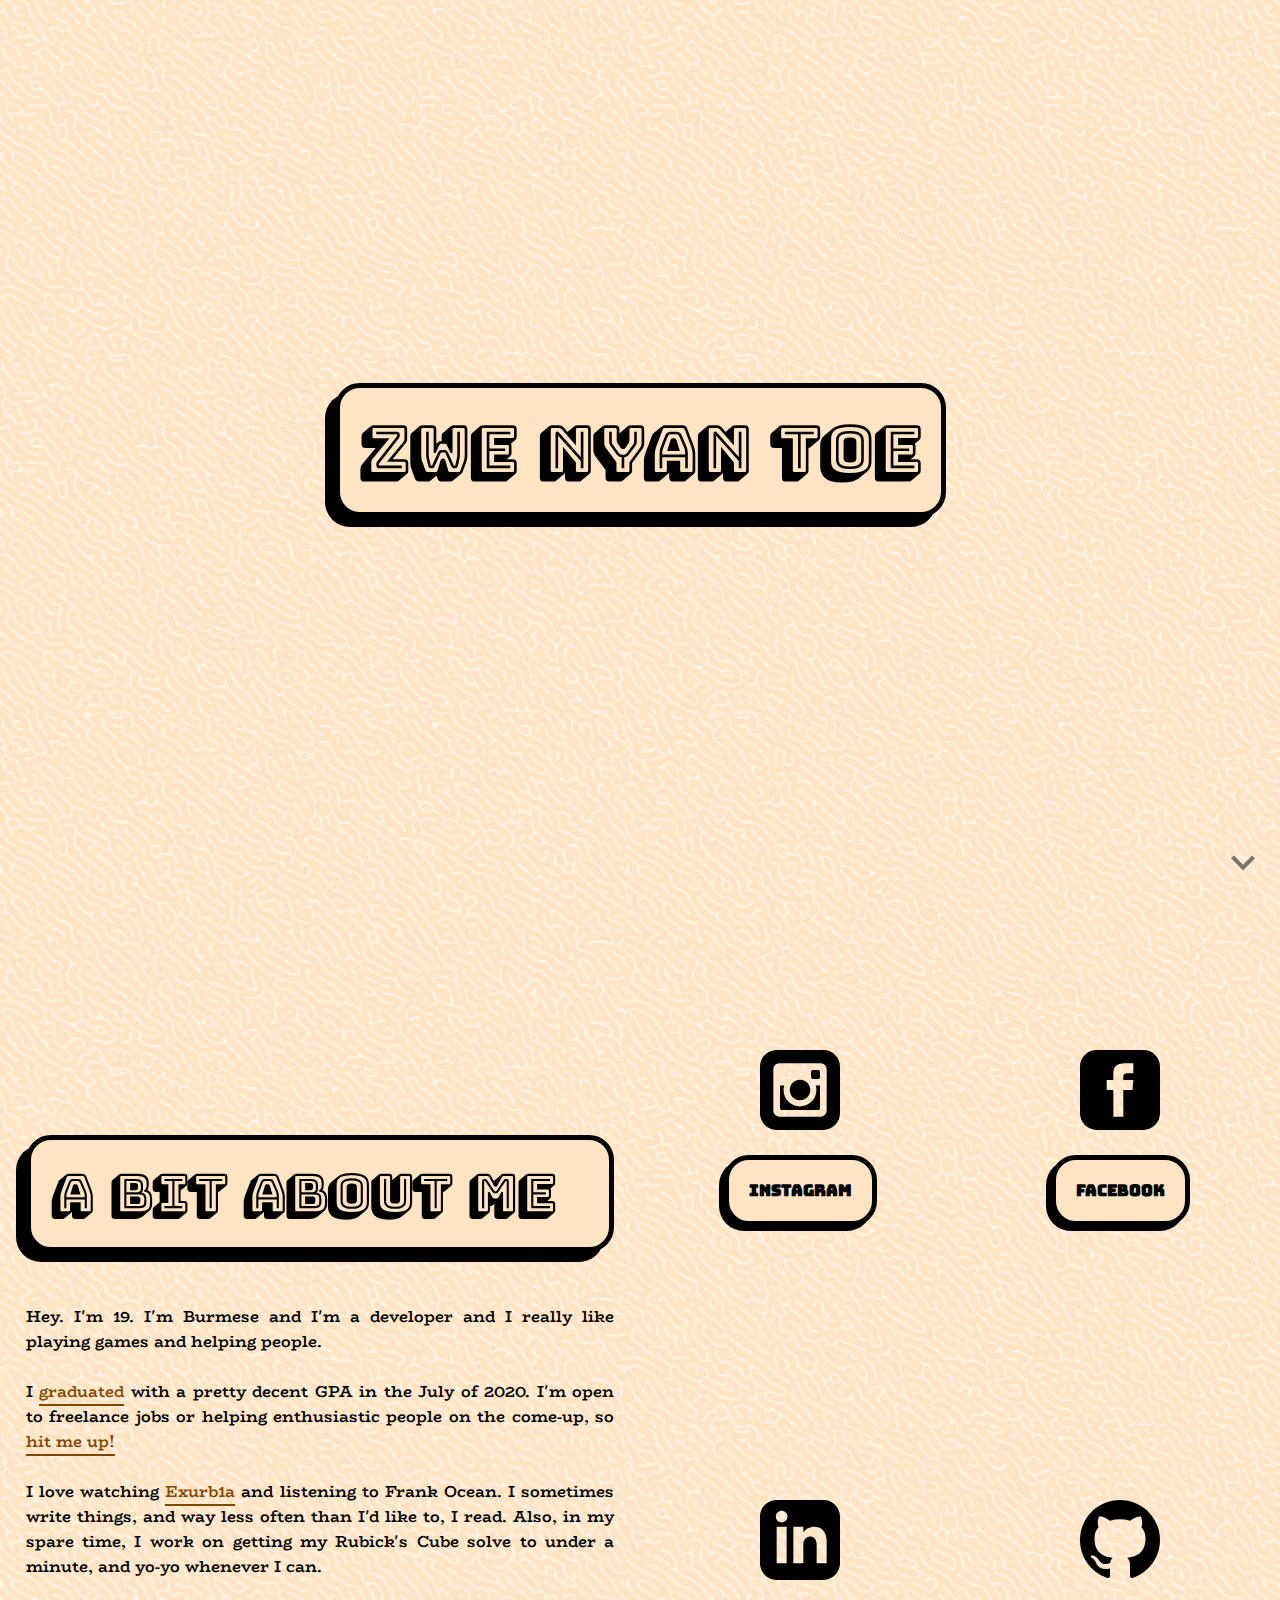
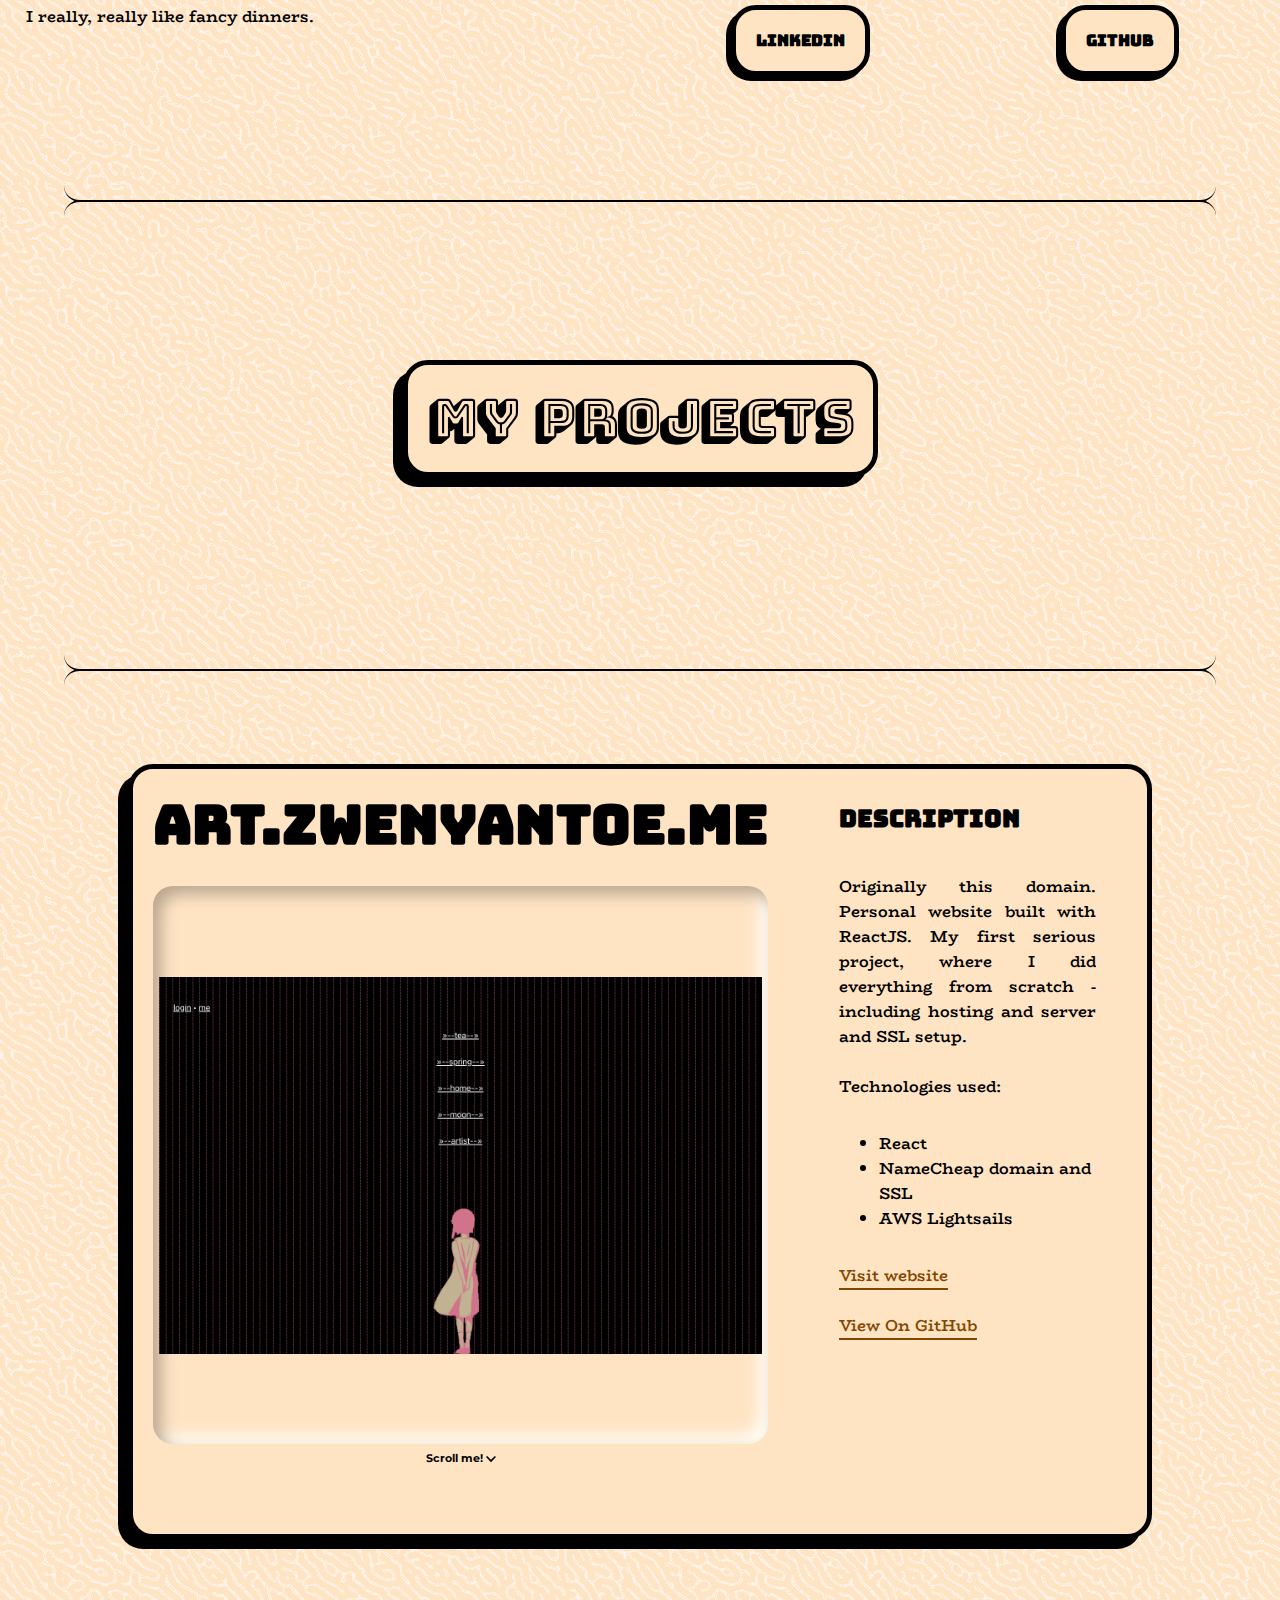
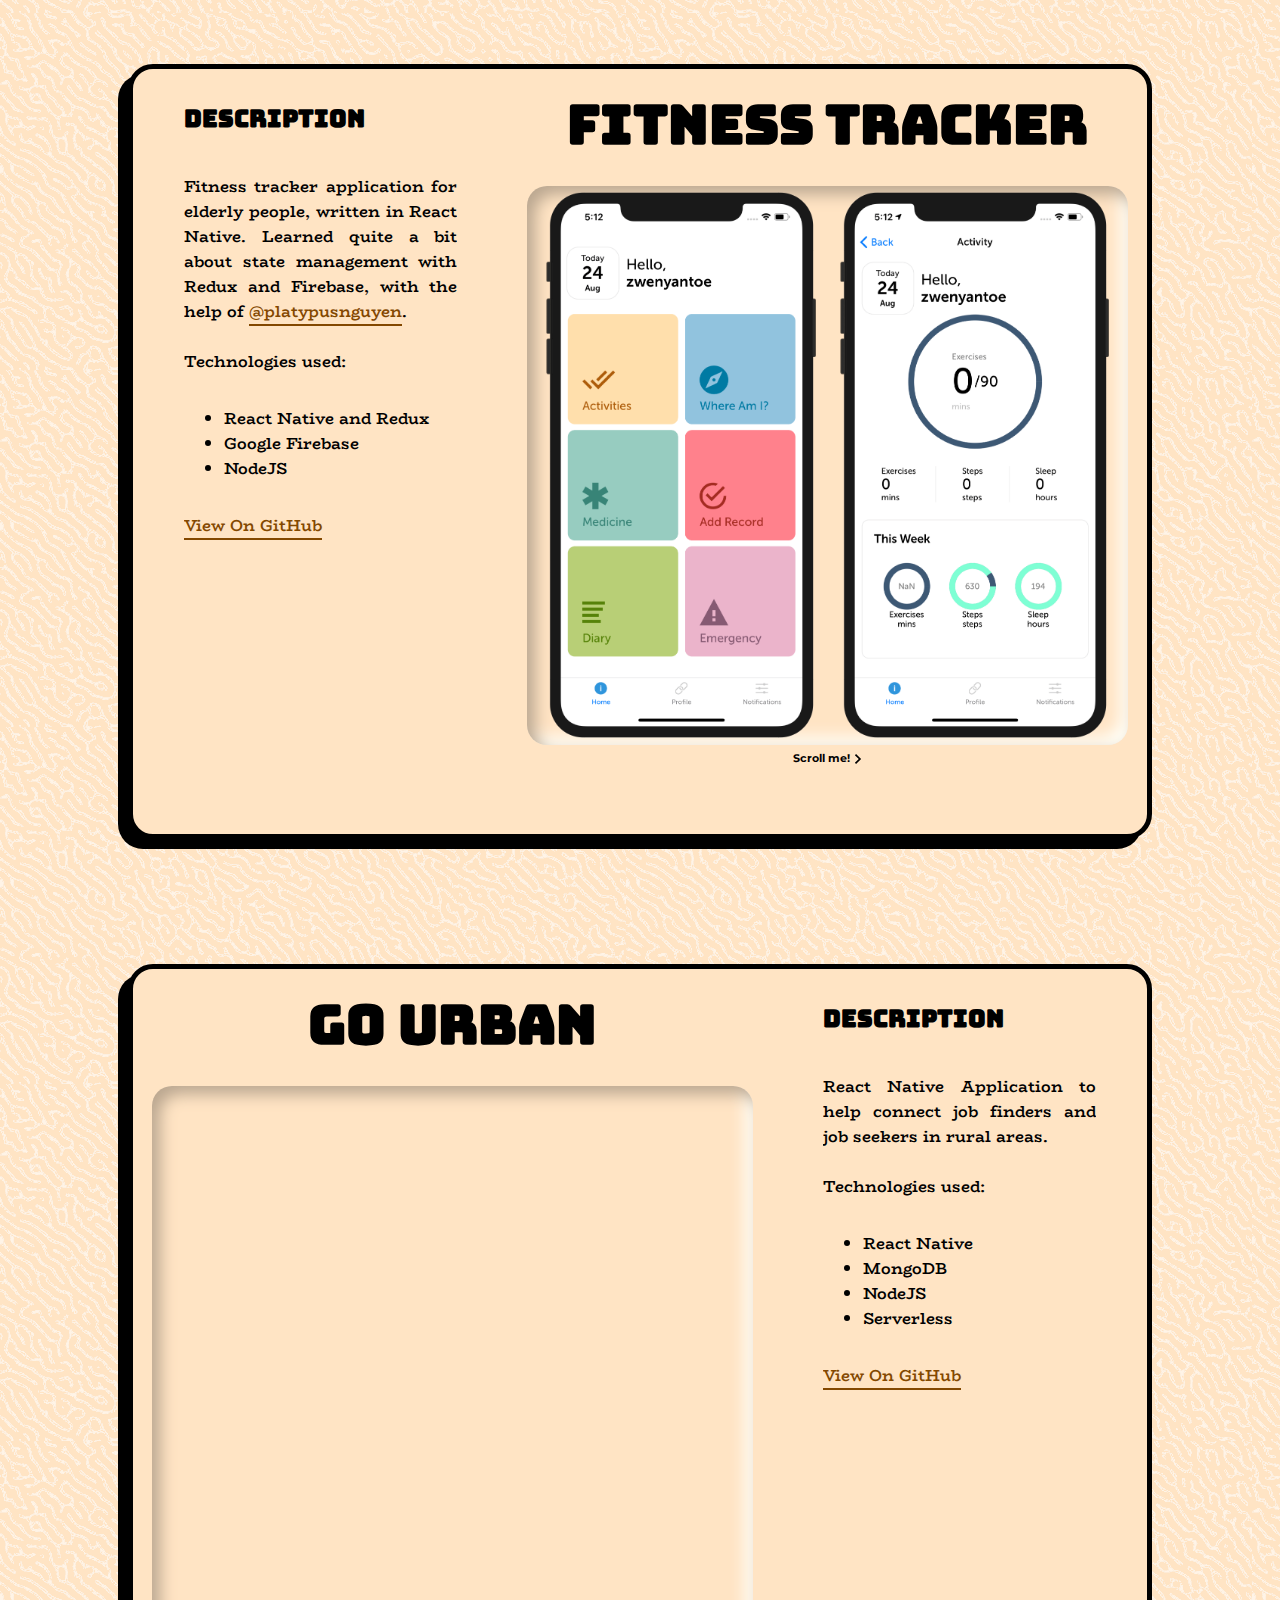
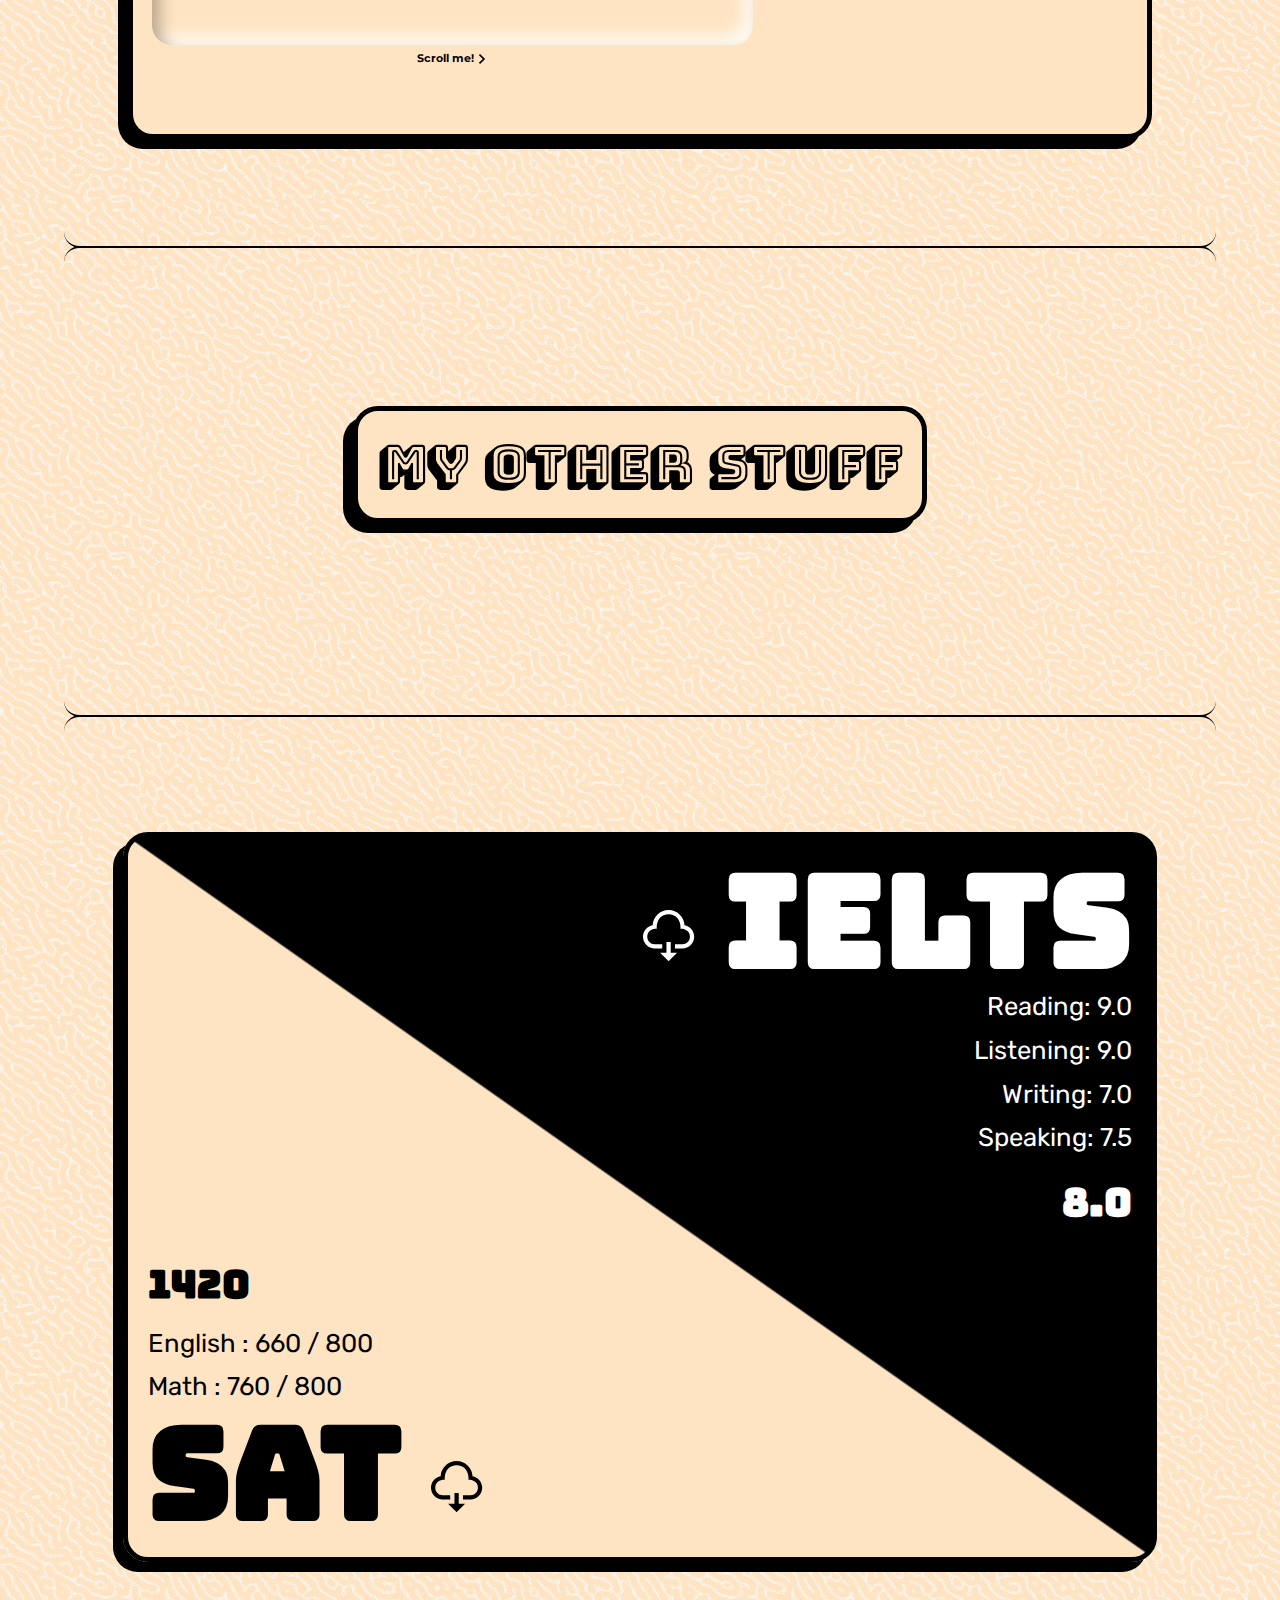
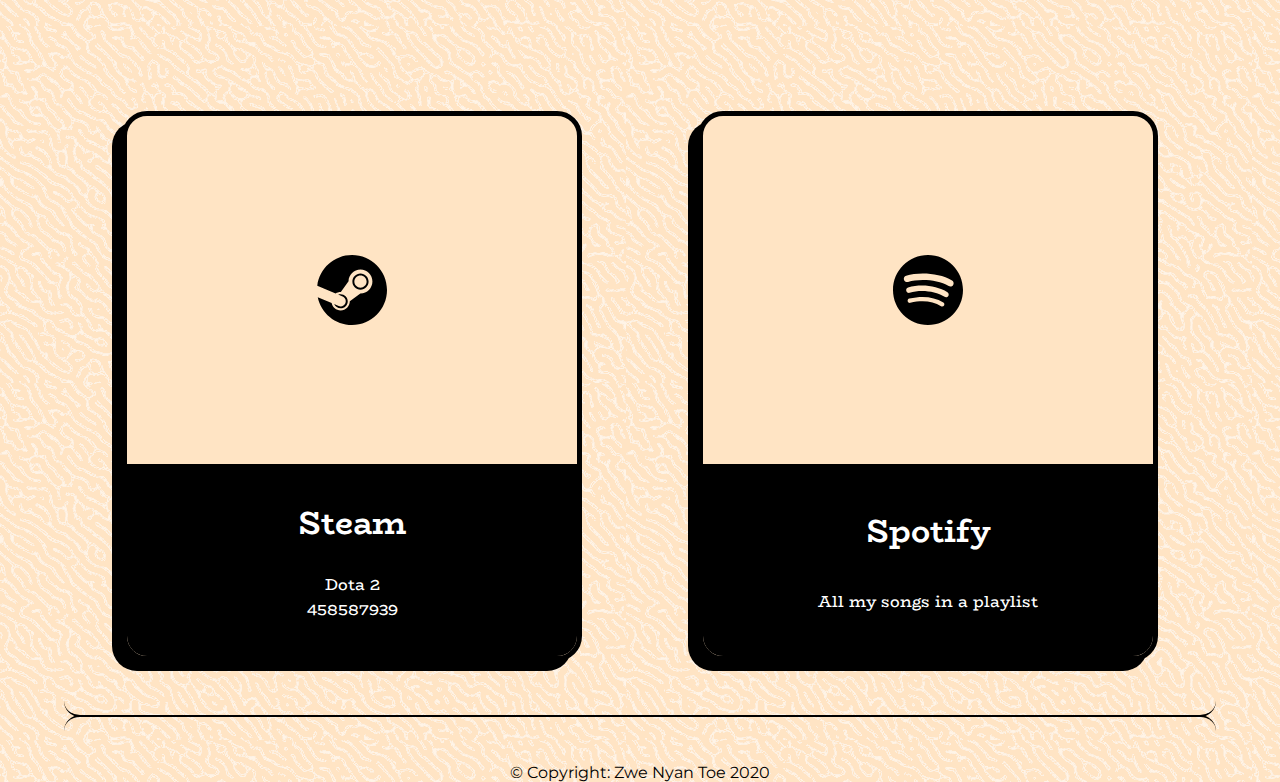
==== index.html @ faf0c7b3 "Refining stuff" ====
<!DOCTYPE html>
<html lang="en">

<head>
    <!-- Global site tag (gtag.js) - Google Analytics -->
    <script async src="https://www.googletagmanager.com/gtag/js?id=UA-159264396-2"></script>
    <script>
        window.dataLayer = window.dataLayer || [];
        function gtag() { dataLayer.push(arguments); }
        gtag('js', new Date());
        gtag('config', 'UA-159264396-2');
    </script>
    <meta charset="UTF-8">
    <meta name="viewport" content="width=device-width, initial-scale=1.0">
    <meta name="description"
        content="I'm Zwe Nyan Toe. I'm a developer who spends too much time on the details. This is my portfolio.">
    <meta name="keywords" content="Zwe Nyan Toe, Zwe Nyan Toe Portfolio, Zwe, Nyan, Toe, ">
    <meta name="author" content="Zwe Nyan Toe">
    <link
        href="https://fonts.googleapis.com/css?family=Rubik|BioRhyme|Roboto|Bungee+Shade|Bungee|Montserrat&display=swap"
        rel="stylesheet">
    <link rel="icon" type="image/png" href="./favicon.png" />
    <link rel="stylesheet" href="index.css">
    <title>Zwe Nyan Toe - www.zwenyantoe.me </title>
</head>

<body>
    <div class="parent" lang="en">
        <div class="container">
            <div class="text-container">
                <h1>Zwe Nyan Toe</h1>
            </div>
            <a href="#me" title="Scroll" aria-label="Scroll to next portion">
                <svg xmlns="http://www.w3.org/2000/svg" class="scroll" width="24" height="24" viewbox="0 0 24 24">
                    <path d="M0 7.33l2.829-2.83 9.175 9.339 9.167-9.339 2.829 2.83-11.996 12.17z" />
                </svg>
                <div class="scroll">
                </div>
            </a>
        </div>
        <div class="second-container row-column" id="me">
            <div class="text">
                <div class="text-container">
                    <h2> A bit about me </h2>
                </div>
                <p>
                    Hey. I'm 19. I'm Burmese and I'm a developer and I really like playing games and helping people.
                    <br />
                    <br />
                    I <a title="Download my degree" href='/Degree.pdf' download>graduated</a> with a pretty decent GPA
                    in the July of 2020. I'm open to freelance jobs or helping enthusiastic people on the come-up, so <a
                        title="Talk to me!" href="mailto:zwenyantoe@gmail.com?subject=Hey Zwe!">hit me up!</a>
                    <br />
                    <br />
                    I love watching <a title="Exurb1a" href='https://www.youtube.com/Exurb1a/' download>Exurb1a</a> and
                    listening to Frank Ocean. I sometimes write things, and way less often than I'd like to, I read.
                    Also, in my spare time, I work on getting my Rubick's Cube solve to under a minute, and yo-yo
                    whenever I can. <br />
                    <br />
                    I really, really like fancy dinners.
            </div>
            <hr class="divider mobile-only">
            <div class="links">
                <div class="link-row">
                    <a href="https://www.instagram.com/nelly_skrt/" title="Instagram" aria-label="Instagram"
                        class="link">
                        <svg xmlns="http://www.w3.org/2000/svg" width="24" height="24" viewbox="0 0 24 24">
                            <path
                                d="M8.923 12c0-1.699 1.377-3.076 3.077-3.076s3.078 1.376 3.078 3.076-1.379 3.077-3.078 3.077-3.077-1.378-3.077-3.077zm7.946-.686c.033.225.054.453.054.686 0 2.72-2.204 4.923-4.922 4.923s-4.923-2.204-4.923-4.923c0-.233.021-.461.054-.686.031-.221.075-.437.134-.647h-1.266v6.719c0 .339.275.614.616.614h10.769c.34 0 .615-.275.615-.615v-6.719h-1.265c.058.211.102.427.134.648zm.515-5.314h-1.449c-.341 0-.615.275-.615.615v1.45c0 .34.274.616.615.616h1.449c.34 0 .616-.276.616-.616v-1.45c0-.34-.275-.615-.616-.615zm6.616-1v14c0 2.761-2.238 5-5 5h-14c-2.761 0-5-2.239-5-5v-14c0-2.761 2.239-5 5-5h14c2.762 0 5 2.239 5 5zm-4 .846c0-1.019-.826-1.846-1.846-1.846h-12.308c-1.019 0-1.846.827-1.846 1.846v12.307c0 1.02.827 1.847 1.846 1.847h12.309c1.019 0 1.845-.827 1.845-1.847v-12.307z" />
                        </svg>
                        <div class="text-container link-container">
                            <p>
                                Instagram
                            </p>
                        </div>
                    </a>
                    <a href="https://www.facebook.com/zwenyantoe" title="Facebook" aria-label="Facebook" class="link">
                        <svg xmlns="http://www.w3.org/2000/svg" width="24" height="24" viewbox="0 0 24 24">
                            <path
                                d="M19 0h-14c-2.761 0-5 2.239-5 5v14c0 2.761 2.239 5 5 5h14c2.762 0 5-2.239 5-5v-14c0-2.761-2.238-5-5-5zm-3 7h-1.924c-.615 0-1.076.252-1.076.889v1.111h3l-.238 3h-2.762v8h-3v-8h-2v-3h2v-1.923c0-2.022 1.064-3.077 3.461-3.077h2.539v3z" />
                        </svg>
                        <div class="text-container link-container">
                            <p>
                                Facebook
                            </p>
                        </div>
                    </a>
                </div>
                <div class="link-row">
                    <a href="https://www.linkedin.com/in/zwenyantoe" title="LinkedIn" aria-label="LinkedIn"
                        class="link">
                        <svg xmlns="http://www.w3.org/2000/svg" width="24" height="24" viewbox="0 0 24 24">
                            <path
                                d="M19 0h-14c-2.761 0-5 2.239-5 5v14c0 2.761 2.239 5 5 5h14c2.762 0 5-2.239 5-5v-14c0-2.761-2.238-5-5-5zm-11 19h-3v-11h3v11zm-1.5-12.268c-.966 0-1.75-.79-1.75-1.764s.784-1.764 1.75-1.764 1.75.79 1.75 1.764-.783 1.764-1.75 1.764zm13.5 12.268h-3v-5.604c0-3.368-4-3.113-4 0v5.604h-3v-11h3v1.765c1.396-2.586 7-2.777 7 2.476v6.759z" />
                        </svg>
                        <div class="text-container link-container">
                            <p>
                                LinkedIn
                            </p>
                        </div>
                    </a>
                    <a href="https://github.com/nelsonnyan2001" title="GitHub" aria-label="Github" class="link">
                        <svg xmlns="http://www.w3.org/2000/svg" width="24" height="24" viewbox="0 0 24 24">
                            <path
                                d="M12 0c-6.626 0-12 5.373-12 12 0 5.302 3.438 9.8 8.207 11.387.599.111.793-.261.793-.577v-2.234c-3.338.726-4.033-1.416-4.033-1.416-.546-1.387-1.333-1.756-1.333-1.756-1.089-.745.083-.729.083-.729 1.205.084 1.839 1.237 1.839 1.237 1.07 1.834 2.807 1.304 3.492.997.107-.775.418-1.305.762-1.604-2.665-.305-5.467-1.334-5.467-5.931 0-1.311.469-2.381 1.236-3.221-.124-.303-.535-1.524.117-3.176 0 0 1.008-.322 3.301 1.23.957-.266 1.983-.399 3.003-.404 1.02.005 2.047.138 3.006.404 2.291-1.552 3.297-1.23 3.297-1.23.653 1.653.242 2.874.118 3.176.77.84 1.235 1.911 1.235 3.221 0 4.609-2.807 5.624-5.479 5.921.43.372.823 1.102.823 2.222v3.293c0 .319.192.694.801.576 4.765-1.589 8.199-6.086 8.199-11.386 0-6.627-5.373-12-12-12z" />
                        </svg>
                        <div class="text-container link-container">
                            <p>
                                GitHub
                            </p>
                        </div>
                    </a>
                </div>
            </div>
        </div>
        <hr class="divider">
        <div class="third container">
            <div class="text-container">
                <h2>My projects</h2>
            </div>
        </div>
        <hr class="divider">
        <div class="resize container">
            <div class="project-container row-column">
                <div class="left-project">
                    <h3>
                        art.zwenyantoe.me </h3>
                    <div class="img-holder vertical">
                        <img src="./images/az-1.png" alt="Art Screenshot 1" loading="lazy" class="ss image-general">
                        <img src="./images/az-2.png" alt="Art Screenshot 2" loading="lazy" class="ss image-general">
                        <img src="./images/az-3.png" alt="Art Screenshot 3" loading="lazy" class="ss image-general">
                    </div>
                    <div class="scroll-advisory">
                        <p>
                            Scroll me! <svg xmlns="http://www.w3.org/2000/svg" class="small-arrow" width="10"
                                height="10" viewbox="0 0 24 24">
                                <path d="M0 7.33l2.829-2.83 9.175 9.339 9.167-9.339 2.829 2.83-11.996 12.17z" />
                            </svg>
                        </p>
                    </div>
                </div>
                <div class="right-project">
                    <p class="title">
                        Description
                    </p>
                    <p>
                        Originally this domain. Personal website built with ReactJS. My first serious project, where I
                        did everything from scratch - including hosting and server and SSL setup. <br />
                        <br />
                        Technologies used:
                    </p>
                    <ul>
                        <li>React</li>
                        <li>NameCheap domain and SSL</li>
                        <li>AWS Lightsails</li>
                    </ul>
                    <p>
                        <a title="Visit Website" href='http://art.zwenyantoe.me/'>
                            Visit website </a>
                        <br />
                        <br />
                        <a title="View on GitHub" href='https://github.com/nelsonnyan2001/art.zwenyantoe.me/'>
                            View On GitHub </a>
                    </p>
                </div>
            </div>
        </div>
        <div class="resize container">
            <div class="project-container row-column row-reverse">
                <div class="right-project">
                    <p class="title">
                        Description
                    </p>
                    <p>
                        Fitness tracker application for elderly people, written in React Native. Learned quite a bit
                        about state management with Redux and Firebase, with the help of <a title="Hung Nguyen"
                            href="https://www.instagram.com/platypusnguyen/">@platypusnguyen</a>. <br />
                        <br />
                        Technologies used:
                    </p>
                    <ul>
                        <li>React Native and Redux</li>
                        <li>Google Firebase</li>
                        <li>NodeJS</li>
                    </ul>
                    <p>
                        <a title="View on GitHub" href='https://github.com/nelsonnyan2001/health-app/'>
                            View On GitHub </a>
                    </p>
                </div>
                <div class="left-project">
                    <h3>
                        Fitness Tracker </h3>
                    <div class="img-holder">
                        <img src="./images/ft-1.png" alt="Fitness Tracker Screenshot 1" loading="lazy"
                            class="st image-general">
                        <img src="./images/ft-2.png" alt="Fitness Tracker Screenshot 2" loading="lazy"
                            class="st image-general">
                        <img src="./images/ft-3.png" alt="Fitness Tracker Screenshot 3" loading="lazy"
                            class="st image-general">
                        <img src="./images/ft-4.png" alt="Fitness Tracker Screenshot 4" loading="lazy"
                            class="st image-general">
                    </div>
                    <div class="scroll-advisory">
                        <p>
                            Scroll me! <svg xmlns="http://www.w3.org/2000/svg" class="small-arrow pointing-right"
                                width="10" height="10" viewbox="0 0 24 24">
                                <path d="M0 7.33l2.829-2.83 9.175 9.339 9.167-9.339 2.829 2.83-11.996 12.17z" />
                            </svg>
                        </p>
                    </div>
                </div>
            </div>
        </div>
        <div class="resize container">
            <div class="project-container row-column">
                <div class="left-project">
                    <h3>
                        Go Urban </h3>
                    <div class="img-holder">
                        <img src="./images/gu-1.png" alt="Go Urban Screenshot 1" loading="lazy"
                            class="st image-general">
                        <img src="./images/gu-2.png" alt="Go Urban Screenshot 2" loading="lazy"
                            class="st image-general">
                        <img src="./images/gu-3.png" alt="Go Urban Screenshot 3" loading="lazy"
                            class="st image-general">
                    </div>
                    <div class="scroll-advisory">
                        <p>
                            Scroll me! <svg xmlns="http://www.w3.org/2000/svg" class="small-arrow pointing-right"
                                width="10" height="10" viewbox="0 0 24 24">
                                <path d="M0 7.33l2.829-2.83 9.175 9.339 9.167-9.339 2.829 2.83-11.996 12.17z" />
                            </svg>
                        </p>
                    </div>
                </div>
                <div class="right-project">
                    <p class="title">
                        Description
                    </p>
                    <p>
                        React Native Application to help connect job finders and job seekers in rural areas. <br />
                        <br />
                        Technologies used:
                    </p>
                    <ul>
                        <li>React Native</li>
                        <li>MongoDB</li>
                        <li>NodeJS</li>
                        <li>Serverless</li>
                    </ul>
                    <p>
                        <a title="View On Github" href=' https://github.com/Ben888GitHub/Go_Urban_App_Project'>
                            View On GitHub </a>
                    </p>
                </div>
            </div>
        </div>
        <div class="spacer">
        </div>
        <hr class="divider">
        <div class="third container">
            <div class="text-container">
                <h2>My Other Stuff</h2>
            </div>
        </div>
        <hr class="divider">
        <div class="container vertical">
            <div class="rectangle-container">
                <div class="ielts">
                    <a class="switch" title="Download my IELTS Result" href='./images/IELTS.jpg' download>
                        <h3>
                            <svg xmlns="http://www.w3.org/2000/svg" class="download white" width="24" height="24"
                                viewbox="0 0 24 24">
                                <path
                                    d="M8 20h3v-5h2v5h3l-4 4-4-4zm11.479-12.908c-.212-3.951-3.473-7.092-7.479-7.092s-7.267 3.141-7.479 7.092c-2.57.463-4.521 2.706-4.521 5.408 0 3.037 2.463 5.5 5.5 5.5h3.5v-2h-3.5c-1.93 0-3.5-1.57-3.5-3.5 0-2.797 2.479-3.833 4.433-3.72-.167-4.218 2.208-6.78 5.567-6.78 3.453 0 5.891 2.797 5.567 6.78 1.745-.046 4.433.751 4.433 3.72 0 1.93-1.57 3.5-3.5 3.5h-3.5v2h3.5c3.037 0 5.5-2.463 5.5-5.5 0-2.702-1.951-4.945-4.521-5.408z" />
                            </svg>
                            IELTS </h3>
                    </a>
                    <p>
                        Reading: 9.0 <br />
                        Listening: 9.0 <br />
                        Writing: 7.0 <br />
                        Speaking: 7.5
                    </p>
                    <h4>
                        8.0 </h4>
                </div>
                <div class="sat">
                    <h4>
                        1420 </h4>
                    <p>
                        English : 660 / 800 <br />
                        Math : 760 / 800
                    </p>
                    <a title="Download my SAT Result" href='./SAT.pdf' download>
                        <h3>
                            SAT <svg xmlns="http://www.w3.org/2000/svg" class="download" width="24" height="24"
                                viewbox="0 0 24 24">
                                <path
                                    d="M8 20h3v-5h2v5h3l-4 4-4-4zm11.479-12.908c-.212-3.951-3.473-7.092-7.479-7.092s-7.267 3.141-7.479 7.092c-2.57.463-4.521 2.706-4.521 5.408 0 3.037 2.463 5.5 5.5 5.5h3.5v-2h-3.5c-1.93 0-3.5-1.57-3.5-3.5 0-2.797 2.479-3.833 4.433-3.72-.167-4.218 2.208-6.78 5.567-6.78 3.453 0 5.891 2.797 5.567 6.78 1.745-.046 4.433.751 4.433 3.72 0 1.93-1.57 3.5-3.5 3.5h-3.5v2h3.5c3.037 0 5.5-2.463 5.5-5.5 0-2.702-1.951-4.945-4.521-5.408z" />
                            </svg>
                        </h3>
                    </a>
                </div>
            </div>
        </div>
        <div class="last-container row-column">
            <a href="https://steamcommunity.com/id/zwenyantoe" title="Steam" class="steam-info column-row last-divider">
                <div class="logo">
                    <svg xmlns="http://www.w3.org/2000/svg" class="logo-svg" width="24" height="24" viewbox="0 0 24 24">
                        <path
                            d="M24 12c0 6.627-5.373 12-12 12-5.782 0-10.608-4.091-11.744-9.537l4.764 2.003c.285 1.441 1.56 2.547 3.115 2.534 1.723-.017 3.105-1.414 3.116-3.129l.007-.003 3.602-2.684c2.304.024 4.14-1.833 4.14-4.091 0-2.26-1.834-4.093-4.093-4.093-2.234 0-4.048 1.791-4.09 4.015l-2.64 3.693c-.668-.014-1.269.169-1.791.51l-6.294-2.646c.708-5.953 5.765-10.572 11.908-10.572 6.627 0 12 5.373 12 12zm-16.577 5.477l-1.544-.649c.38.858 1.236 1.461 2.249 1.457 1.346-.012 2.422-1.11 2.41-2.455-.012-1.329-1.104-2.41-2.432-2.41-.287.001-.57.05-.86.16l1.542.648c.898.378 1.319 1.411.941 2.308-.376.896-1.409 1.318-2.306.941zm7.484-5.602c-1.533 0-2.781-1.249-2.781-2.782 0-1.534 1.248-2.782 2.781-2.782 1.534 0 2.781 1.248 2.781 2.782 0 1.533-1.247 2.782-2.781 2.782zm0-.682c1.159 0 2.1-.942 2.1-2.101 0-1.158-.94-2.102-2.1-2.102s-2.102.943-2.102 2.102c.001 1.159.943 2.101 2.102 2.101z" />
                    </svg>
                </div>
                <div class="desc-text">
                    <h1>
                        Steam </h1>
                    <p>
                        Dota 2 <br /> 458587939
                    </p>
                </div>
            </a>
            <a href="https://open.spotify.com/playlist/5IY6m3JGBDwuFjoqVRfZla?si=wuS4bar4Qr2Yr-GFS8xucA" title="Spotify"
                class="spotify-info column-row-reverse last-divider">
                <div class="logo">
                    <svg width="24" height="24" xmlns="http://www.w3.org/2000/svg" class="logo-svg" width="24"
                        height="24" viewbox="0 0 24 24">
                        <<path
                            d="M19.098 10.638c-3.868-2.297-10.248-2.508-13.941-1.387-.593.18-1.22-.155-1.399-.748-.18-.593.154-1.22.748-1.4 4.239-1.287 11.285-1.038 15.738 1.605.533.317.708 1.005.392 1.538-.316.533-1.005.709-1.538.392zm-.126 3.403c-.272.44-.847.578-1.287.308-3.225-1.982-8.142-2.557-11.958-1.399-.494.15-1.017-.129-1.167-.623-.149-.495.13-1.016.624-1.167 4.358-1.322 9.776-.682 13.48 1.595.44.27.578.847.308 1.286zm-1.469 3.267c-.215.354-.676.465-1.028.249-2.818-1.722-6.365-2.111-10.542-1.157-.402.092-.803-.16-.895-.562-.092-.403.159-.804.562-.896 4.571-1.045 8.492-.595 11.655 1.338.353.215.464.676.248 1.028zm-5.503-17.308c-6.627 0-12 5.373-12 12 0 6.628 5.373 12 12 12 6.628 0 12-5.372 12-12 0-6.627-5.372-12-12-12z" />
                    </svg>
                </div>
                <div class="desc-text">
                    <h1>
                        Spotify </h1>
                    <p>
                        All my songs in a playlist
                    </p>
                </div>
            </a>
        </div>
        <hr class="divider">
        <p class="copyright">
            © Copyright: Zwe Nyan Toe 2020
        </p>
    </div>
    <!---SEO Links-->
    <script type="application/ld+json">
        {
          "@context": "http://schema.org",
          "@type": "Organization",
          "name": "Zwe Nyan Toe",
          "url": "https://zwenyantoe.me/",
          "address": "Singapore",
          "sameAs": [
            "https://www.facebook.com/zwenyantoe",
            "https://twitter.com/zwenyantoe",
            "https://www.instagram.com/nelly_skrt/",
            "https://www.linkedin.com/in/zwenyantoe"
          ]
        }
      </script>
</body>

</html>
---- index.css ----
body,html{scroll-behavior:smooth;margin:0;height:100%;background:url(images/pattern.png) repeat;background-color:bisque}.parent{height:100%}.container{height:100%;display:flex;flex:1;justify-content:center;align-items:center}.mobile-only{display:none}hr.divider{margin:0 5%;overflow:visible;height:30px;border-style:solid;border-color:#000;border-width:2px 0 0;border-radius:20px}.spacer{height:5vh}hr.divider:before{display:block;content:"";height:30px;margin-top:-32px;border-style:solid;border-color:#000;border-width:0 0 2px;border-radius:20px}.second-container{height:100%;display:flex}.row-column{flex-direction:row}.text{height:100%;display:flex;flex-direction:column;justify-content:center;flex:1;margin:32px 0;overflow:auto}.text>*{margin:4%}.text p{font-weight:600;font-size:1rem;text-align:justify;font-family:BioRhyme}a{color:unset;text-decoration:unset}.text a{color:#834800;border-bottom:2px solid #834800}.right-project a{color:#834800;border-bottom:2px solid #834800}.links{height:100%;flex:1;display:flex;flex-direction:column}.text-container{background-color:bisque;transition:color .5s;padding:20px;border:solid 5px;border-radius:25px;box-shadow:-10px 10px 0}.link-container{box-shadow:-5px 5px 0}.link svg{margin:25px;width:25%;height:auto}.link-row{flex:1;display:flex;flex-direction:row}.link{flex:1;display:flex;justify-content:center;align-items:center;flex-direction:column;transition:.1s ease;color:unset;text-decoration:unset}.link:hover{background-color:#000;cursor:pointer;color:#fff;fill:#fff}.link:hover .link-container{background-color:#000}.text-container>h1{margin:0;font-size:5vmax;font-weight:700;font-family:'Bungee Shade',sans-serif}.text-container>h2{margin:0;font-size:4vmax;font-weight:700;font-family:'Bungee Shade',sans-serif}.text-container>p{margin:0;font-size:100%;font-weight:700;font-family:Bungee,sans-serif}.project-container{background-color:bisque;display:flex;height:85%;flex:1;border:solid 5px;margin:0 10%;border-radius:25px;box-shadow:-10px 10px 0}.left-project{position:relative;display:flex;flex-direction:column;flex:.7}.left-project>h3{flex:.1;font-family:Bungee;margin:20px;text-align:center;font-size:6vmin}.third{height:initial;margin:10% 10% 15% 10%}.img-holder{position:relative;padding:1%;margin:1% 3%;display:flex;flex:.8;border-radius:20px;border-style:none;background:bisque;overflow:scroll;box-shadow:inset 8px 8px 16px #baa68f,inset -8px -8px 16px #fffff9}.image-general{height:auto;object-fit:contain}.vertical{flex-direction:column}.scroll-advisory{text-align:center}.copyright{font-family:Montserrat,sans-serif;text-align:center;margin-bottom:5vh}.scroll-advisory p{margin:unset;font-size:70%;font-weight:700;font-family:Montserrat,sans-serif}.ss{max-width:100%;flex:0 0 100%;margin-bottom:5%}.st{flex:0 0 100%;max-width:50%}.small-arrow{vertical-align:middle}.pointing-right{transform:rotate(-90deg)}.ss:last-child{margin-bottom:0}.download{height:4vmax;width:auto;vertical-align:middle}.white{fill:#fff}.steam-info{background-color:bisque;display:flex;height:100%;flex:1;border:solid 5px;margin:0 5%;overflow:hidden;border-radius:25px;box-shadow:-10px 10px 0}.spotify-info{background-color:bisque;display:flex;height:100%;flex:1;border:solid 5px;margin:0 5%;overflow:hidden;border-radius:25px;box-shadow:-10px 10px 0}.last-container a:hover>.desc-text{background-color:#fff;color:#000}.last-container a:hover{fill:#fff;background-color:#000}.column-row{flex-direction:column}.column-row-reverse{flex-direction:column}.logo-svg{width:70px;height:auto}.logo{flex:1;display:flex;justify-content:center;align-items:center}.rectangle-container{height:80vh;width:80vw;border:solid 5px;border-radius:25px;box-shadow:-10px 10px 0;position:relative;overflow:hidden;background:linear-gradient(to top right,bisque calc(50% - 1px),#000 calc(50% + 1px))}.desc-text{display:flex;flex-direction:column;align-items:center;padding:2%;color:#fff;font-family:BioRhyme;flex:.5;justify-content:space-evenly;background-color:#000;text-align:center}.desc-text h1{margin:unset}.desc-text p{margin:unset}.ielts{position:absolute;color:#fff;top:0;text-align:right;right:0;font-family:Bungee;padding:2%}.sat{position:absolute;bottom:0;left:0;font-family:Bungee;padding:2%}.rectangle-container h3{margin:unset;font-size:10vmax;line-height:100%}.rectangle-container h4{font-family:Bungee;margin:5% 0;font-size:3vmax;line-height:100%}.rectangle-container p{margin:unset;line-height:170%;font-size:2vmax;font-family:Rubik}.parent-container{background-color:bisque;height:40vh;display:flex;justify-content:center;flex:1;border:solid 5px;margin:0 10%;border-radius:25px;box-shadow:-10px 10px 0}.right-project{flex:.3;display:flex;flex-direction:column;justify-content:flex-start;overflow:scroll;margin:1% 5%}.last{margin-top:5%}.last-container{padding:5%;height:60%;display:flex;flex:1;justify-content:center}.right-project .title{font-size:150%;font-weight:700;font-family:Bungee,sans-serif}.right-project>p{font-weight:600;font-size:1rem;font-family:BioRhyme;text-align:justify}.right-project>ul>li{font-weight:600;font-size:1rem;font-family:BioRhyme}.scroll{position:absolute;padding:5px;bottom:20px;right:20px;opacity:50%;filter:drop-shadow(0 0 5px #fff);transition:.5s}.scroll:hover{opacity:100%;cursor:pointer}@media only screen and (max-width:768px){.row-column{flex-direction:column}.img-holder{height:40vh}.text{justify-content:flex-start;min-height:80vh}.links{margin:0 0 64px 0}.resize,.second-container{height:unset}.text-container>h1{font-size:200%}.project-container,.text-container{margin:10% 5%}.third{min-height:40vh}.left-project,.right-project{flex:1}.mobile-only{display:unset}.img-holder{flex-direction:column;margin:0 5%}.rectangle-container{width:90vw}.row-reverse{flex-direction:column-reverse}.desc-text{flex:1.5}.column-row{flex-direction:row}.column-row-reverse{flex-direction:row-reverse}.parent-container{width:90%;margin:0}.pointing-right{transform:unset}.ss,.st{flex:0 0 100%}.last-container{height:80%}.ielts h4,.sat h4{font-size:5vmax}.ielts p,.sat p{font-size:3vmax}.last-info{margin:0}.last-divider{margin:0 0 10% 0}.st{max-width:100%;height:100%;width:auto;margin-bottom:5%}.st:last-child{margin-bottom:0}}
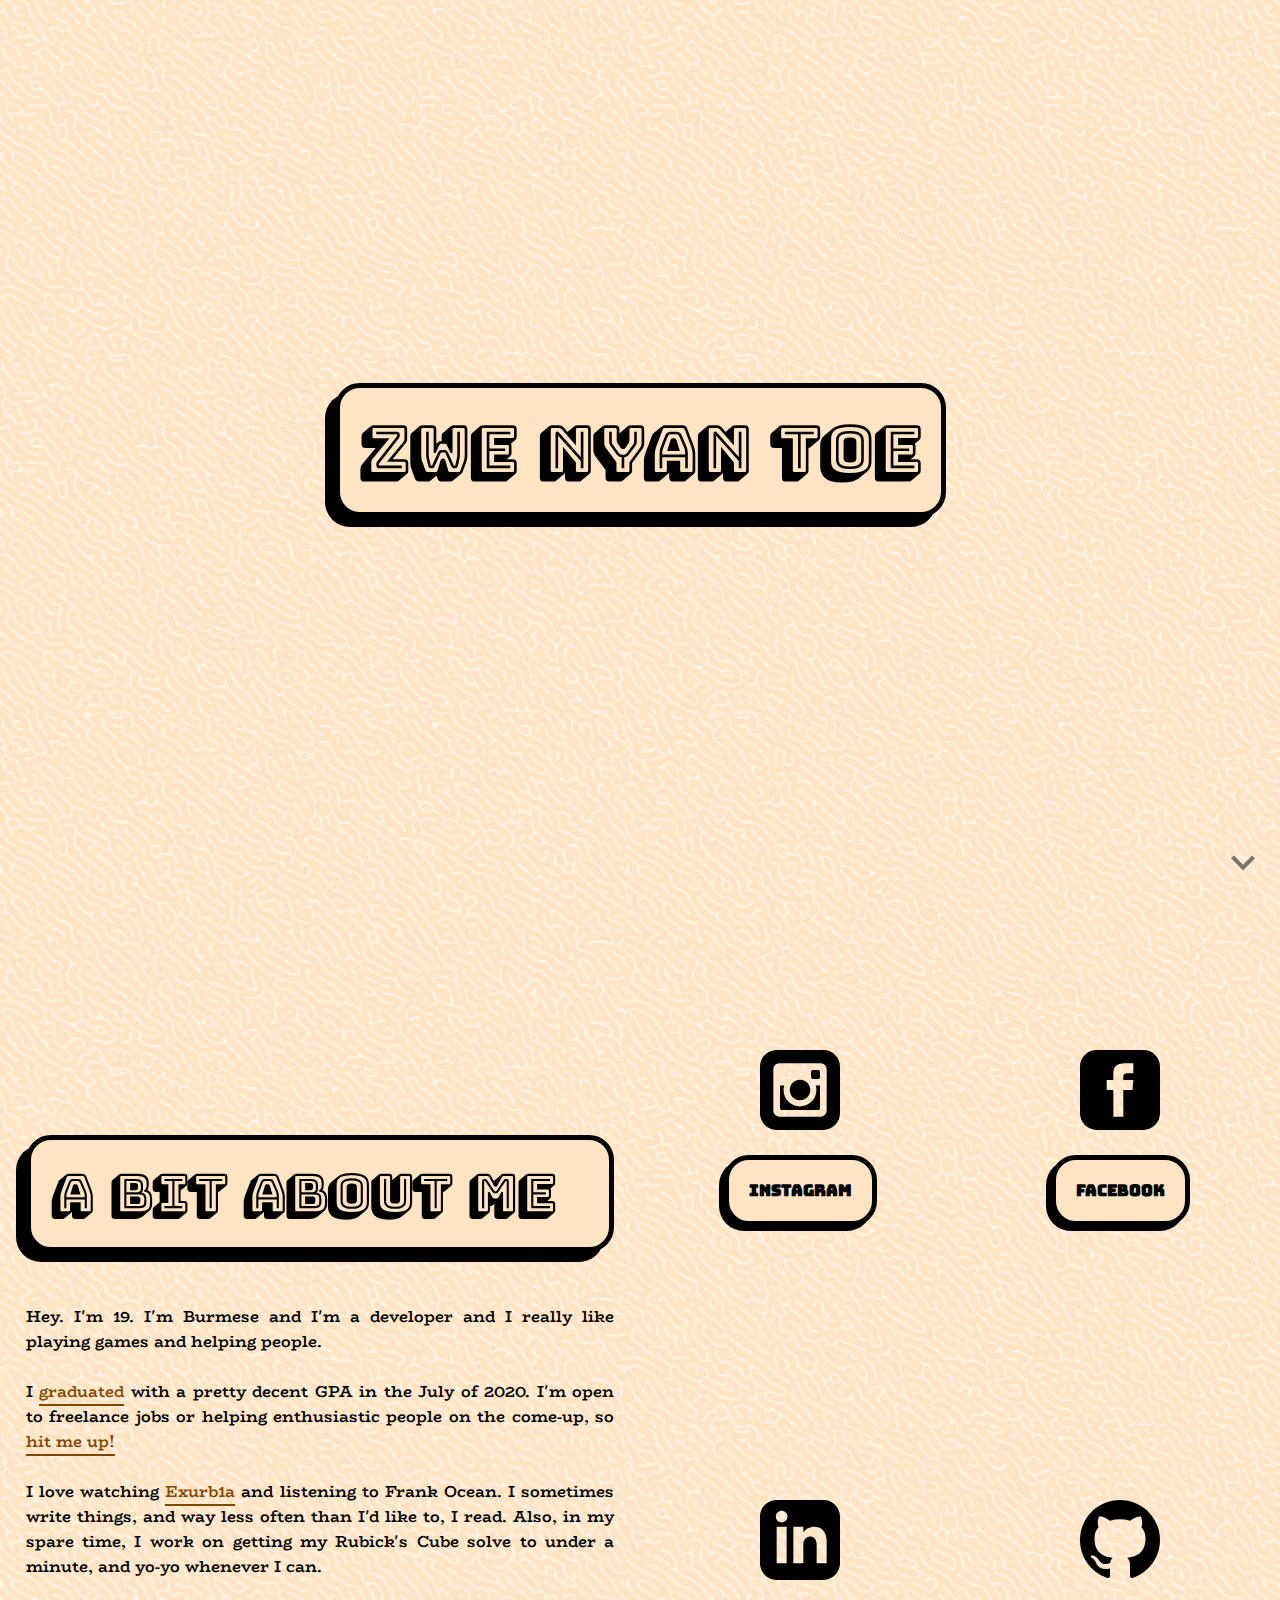
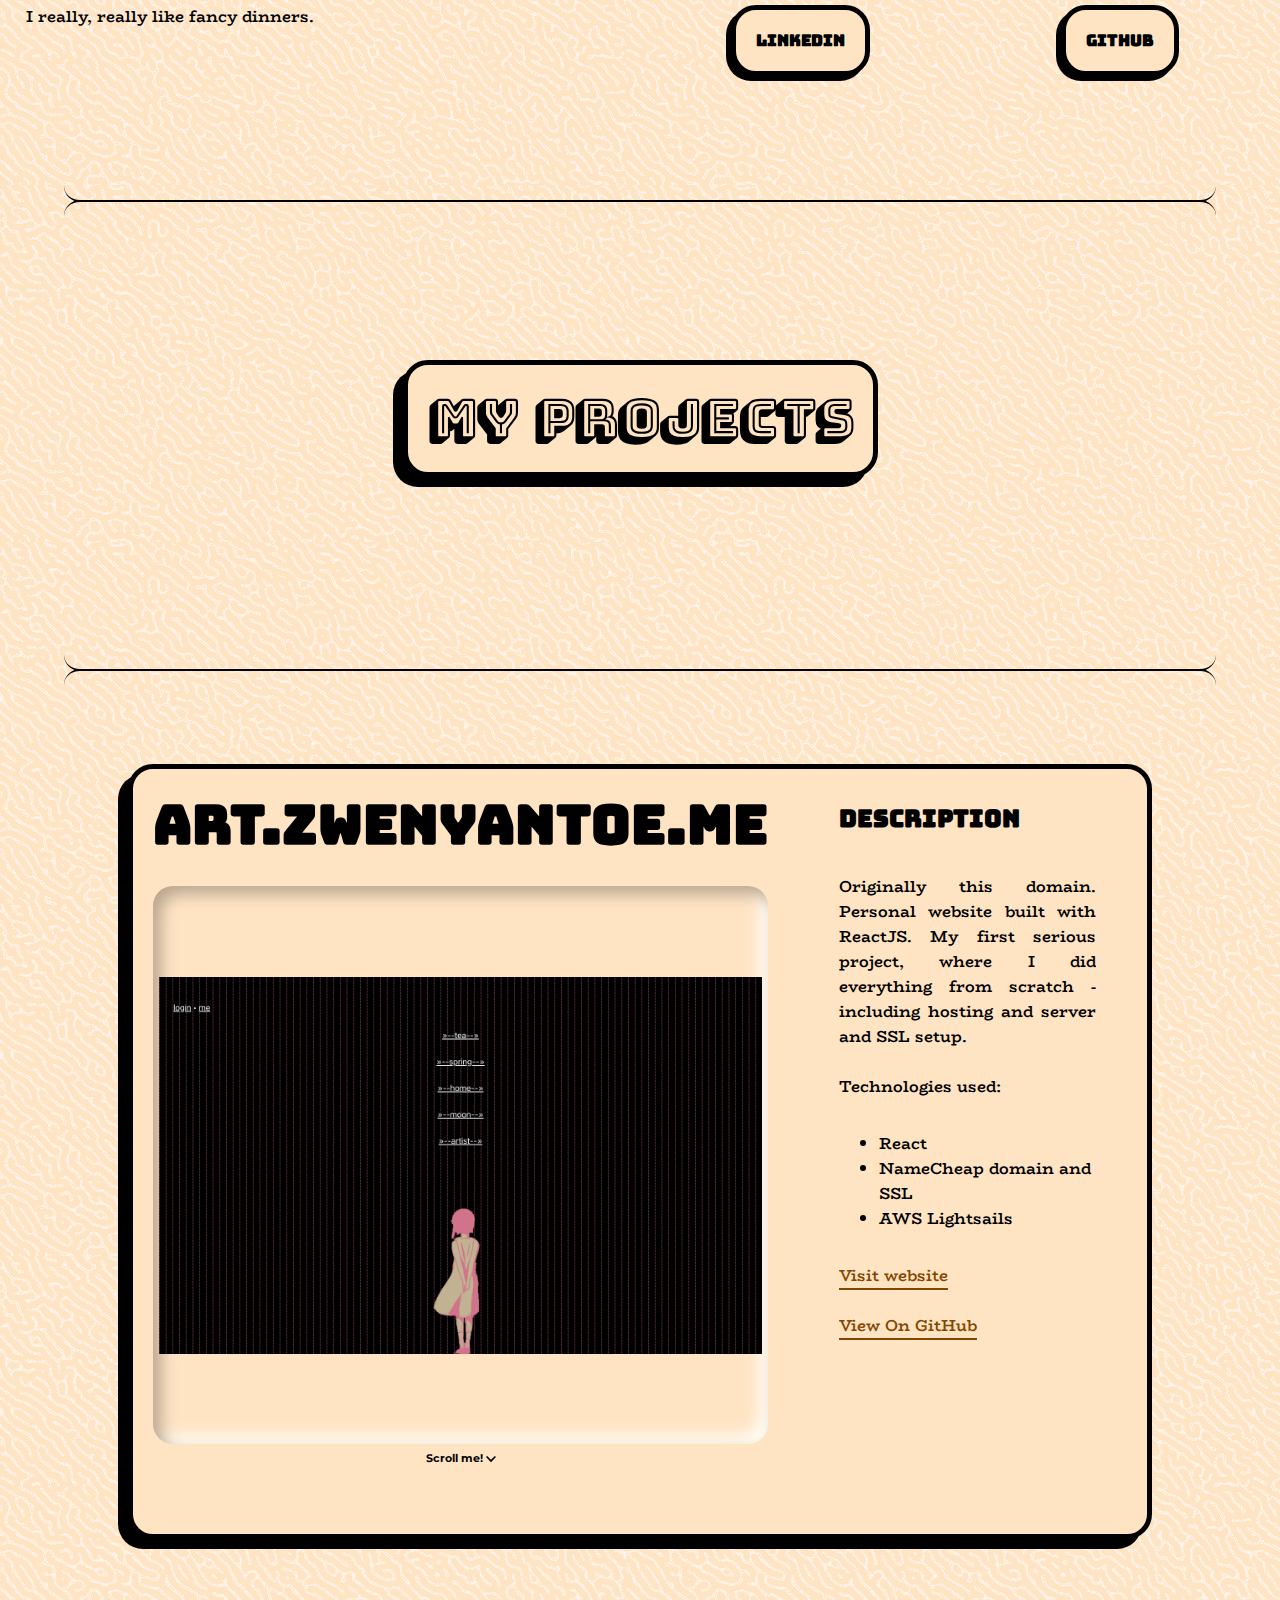
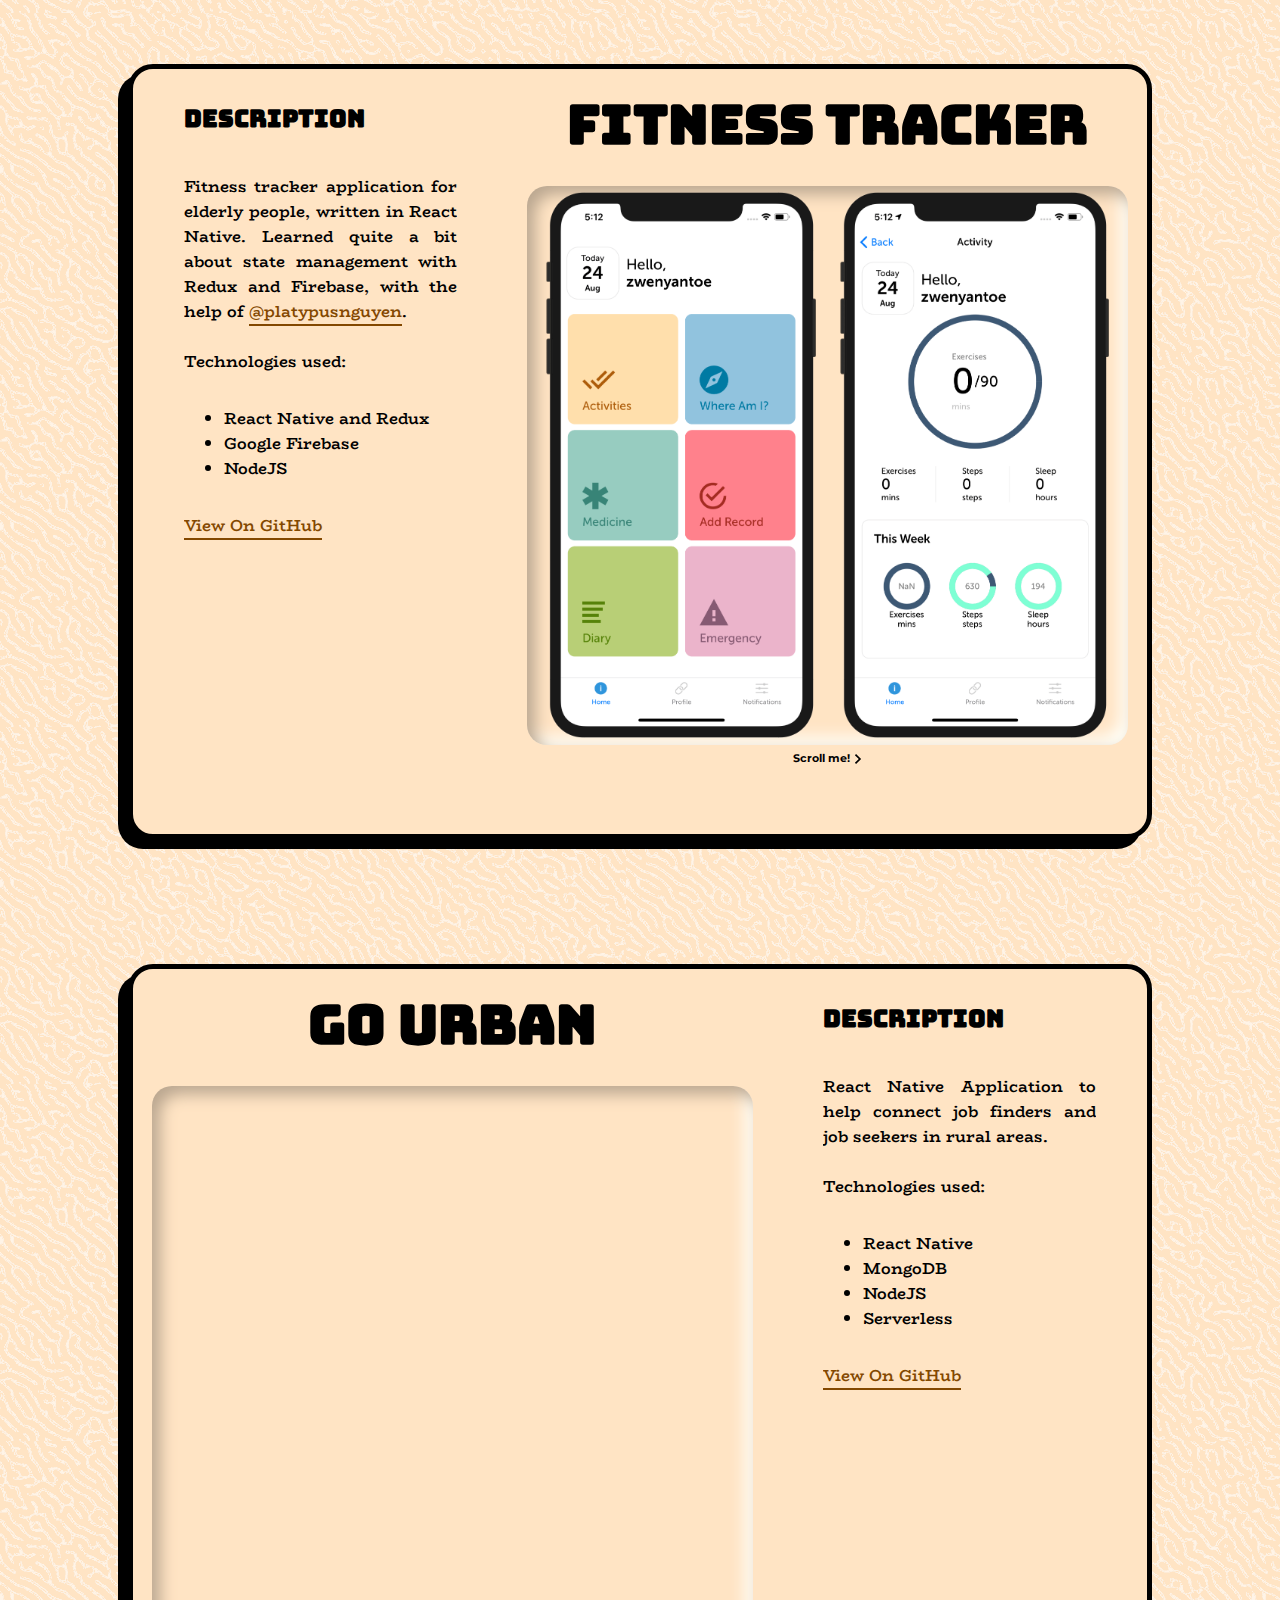
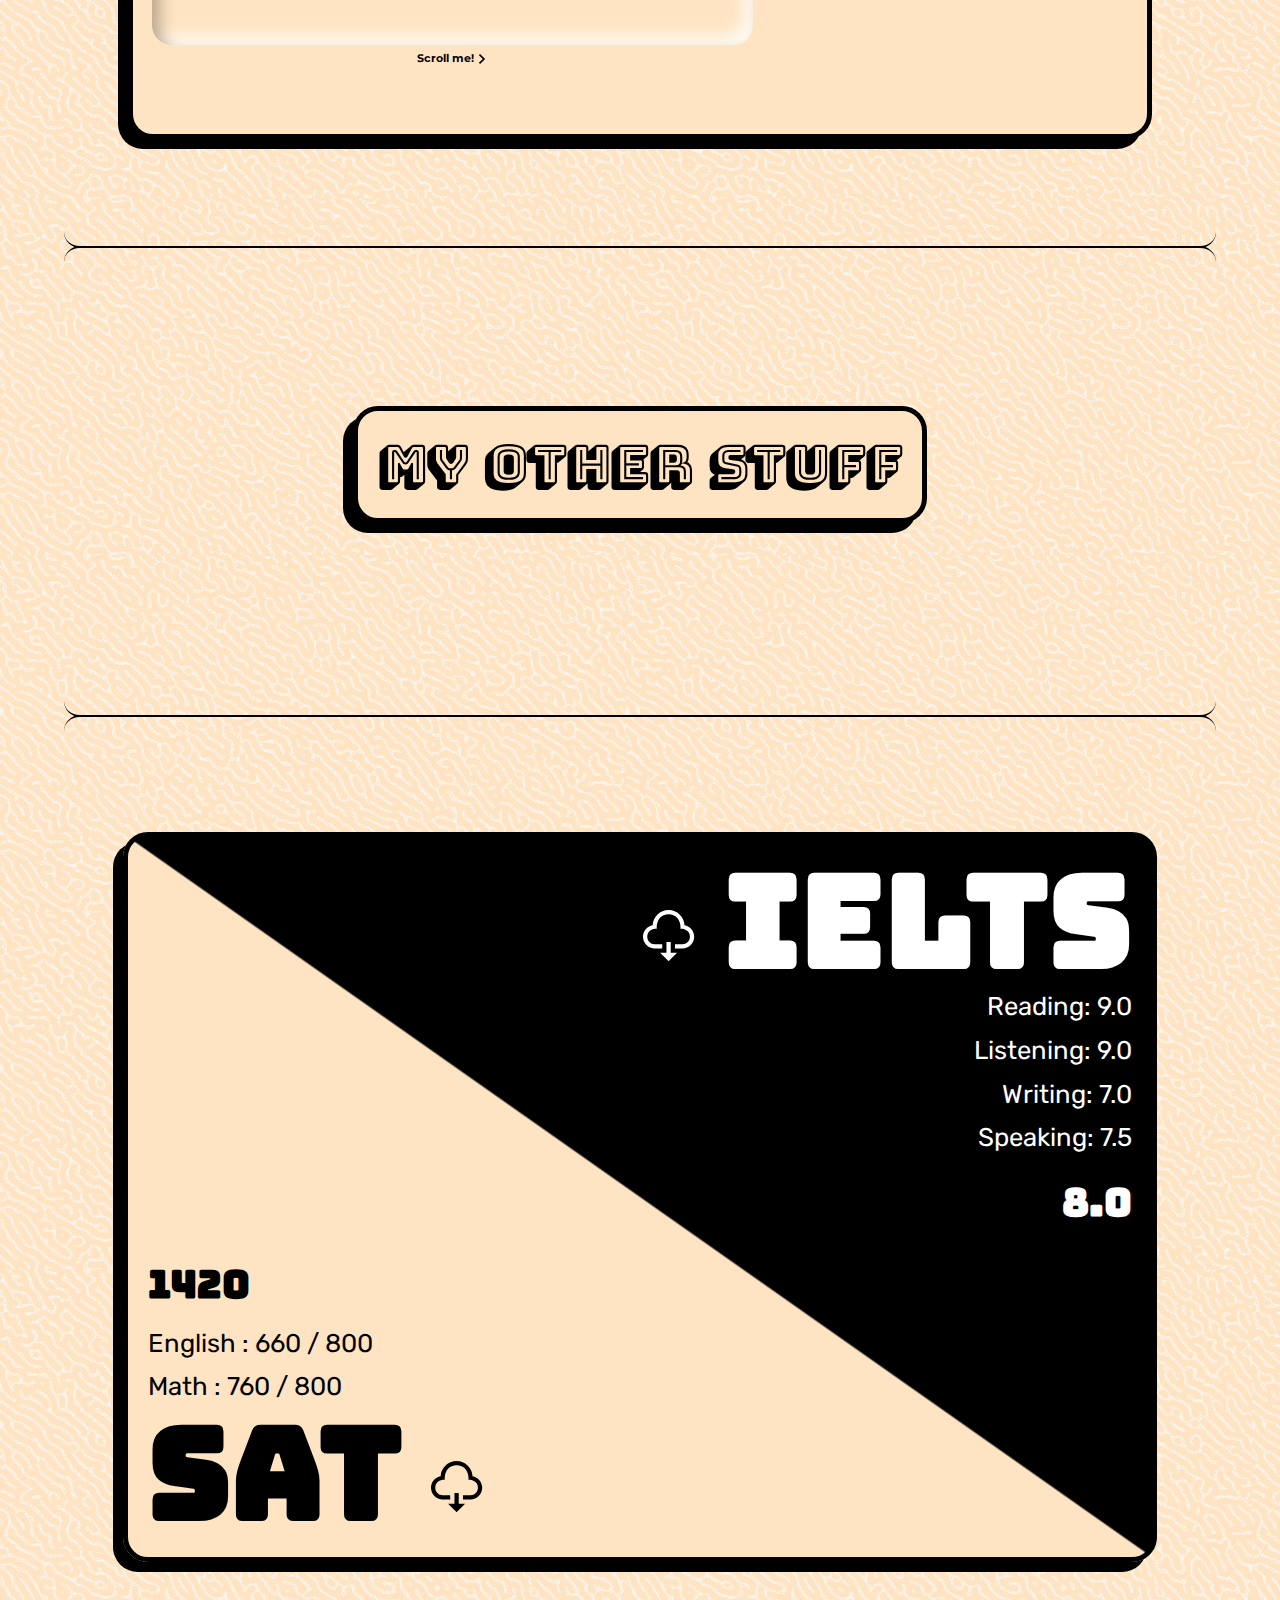
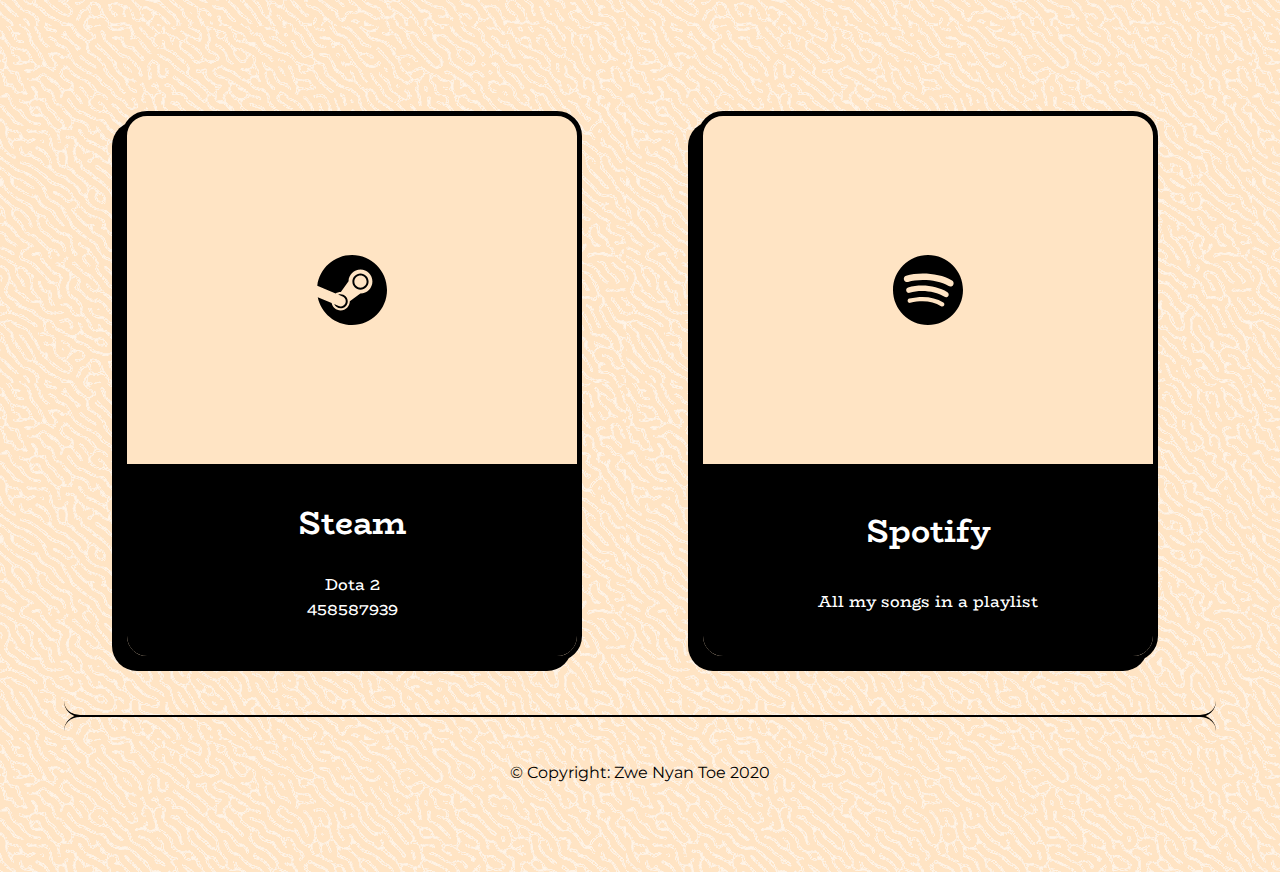
==== commit 96d4b685: "Final for tonight" ====
--- a/index.html
+++ b/index.html
@@ -343,6 +343,7 @@
         <p class="copyright">
             © Copyright: Zwe Nyan Toe 2020
         </p>
+        <div class="spacer"></div>
     </div>
     <!---SEO Links-->
     <script type="application/ld+json">
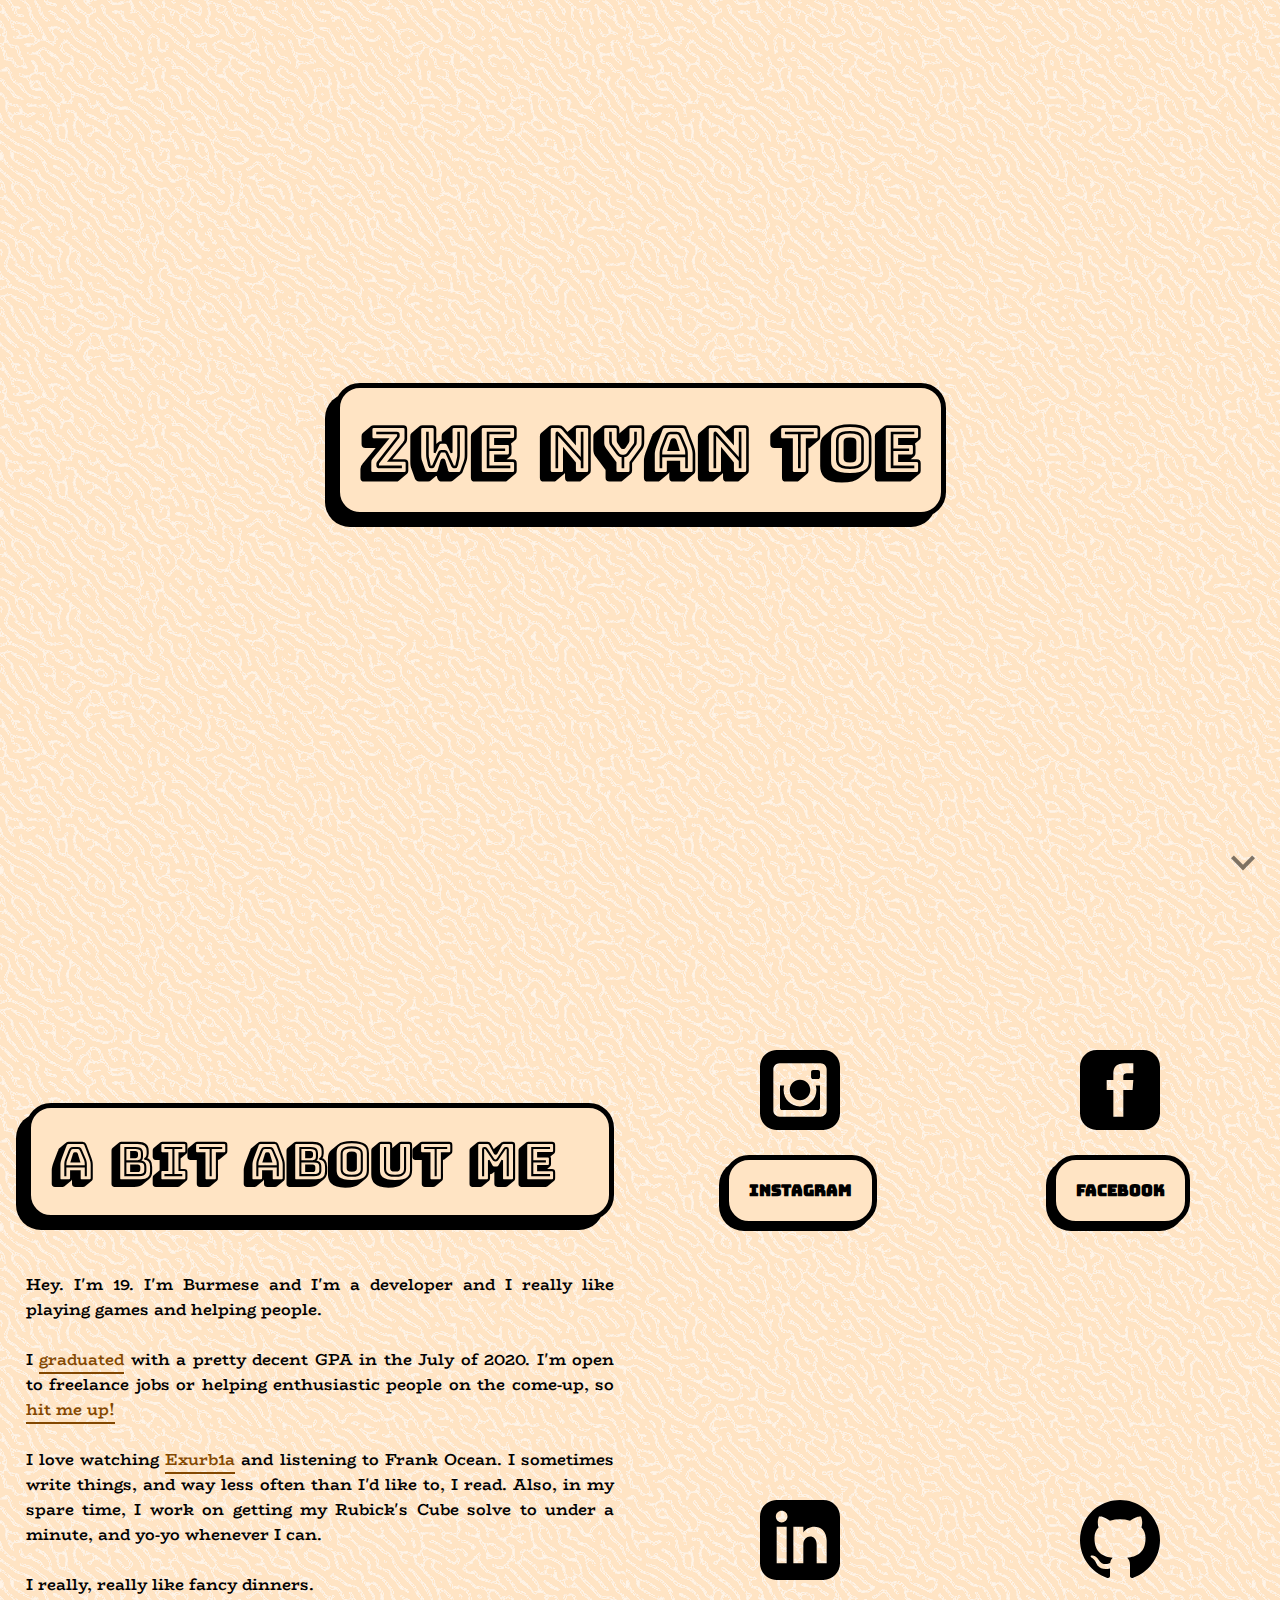
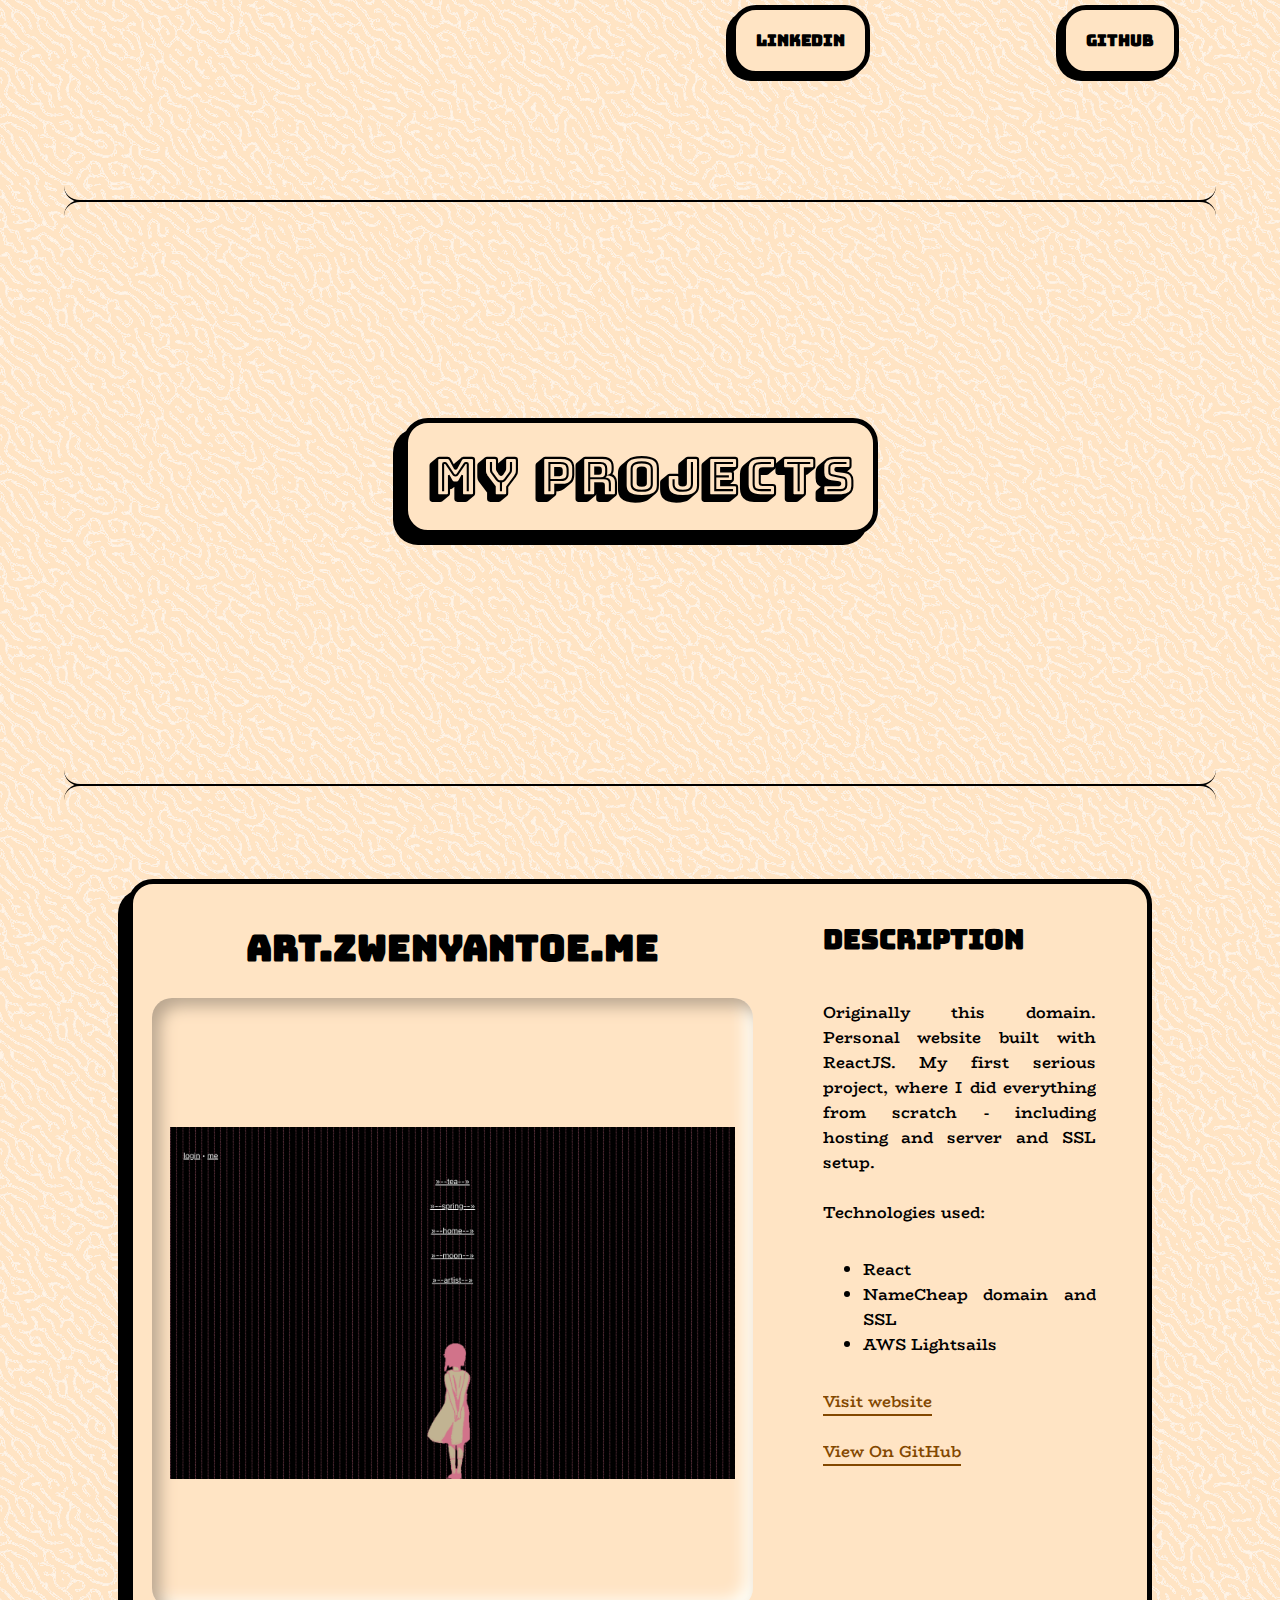
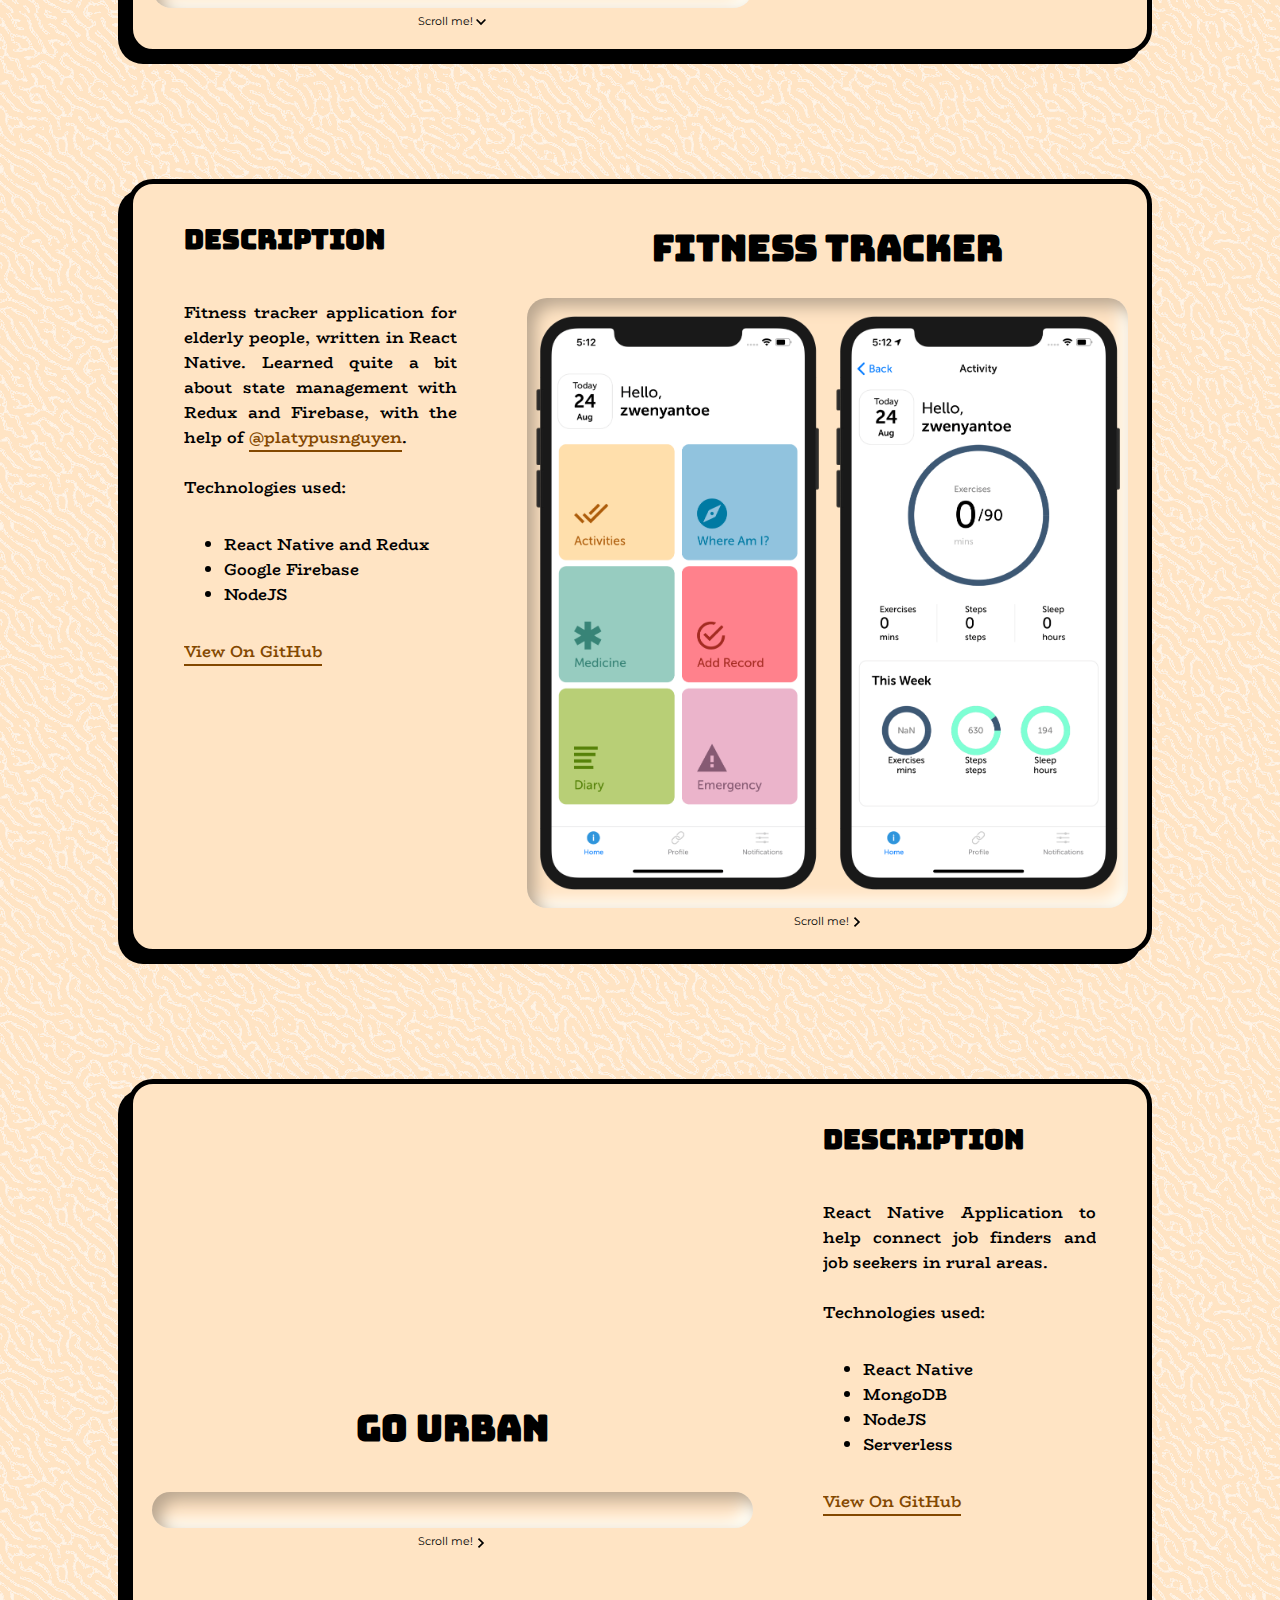
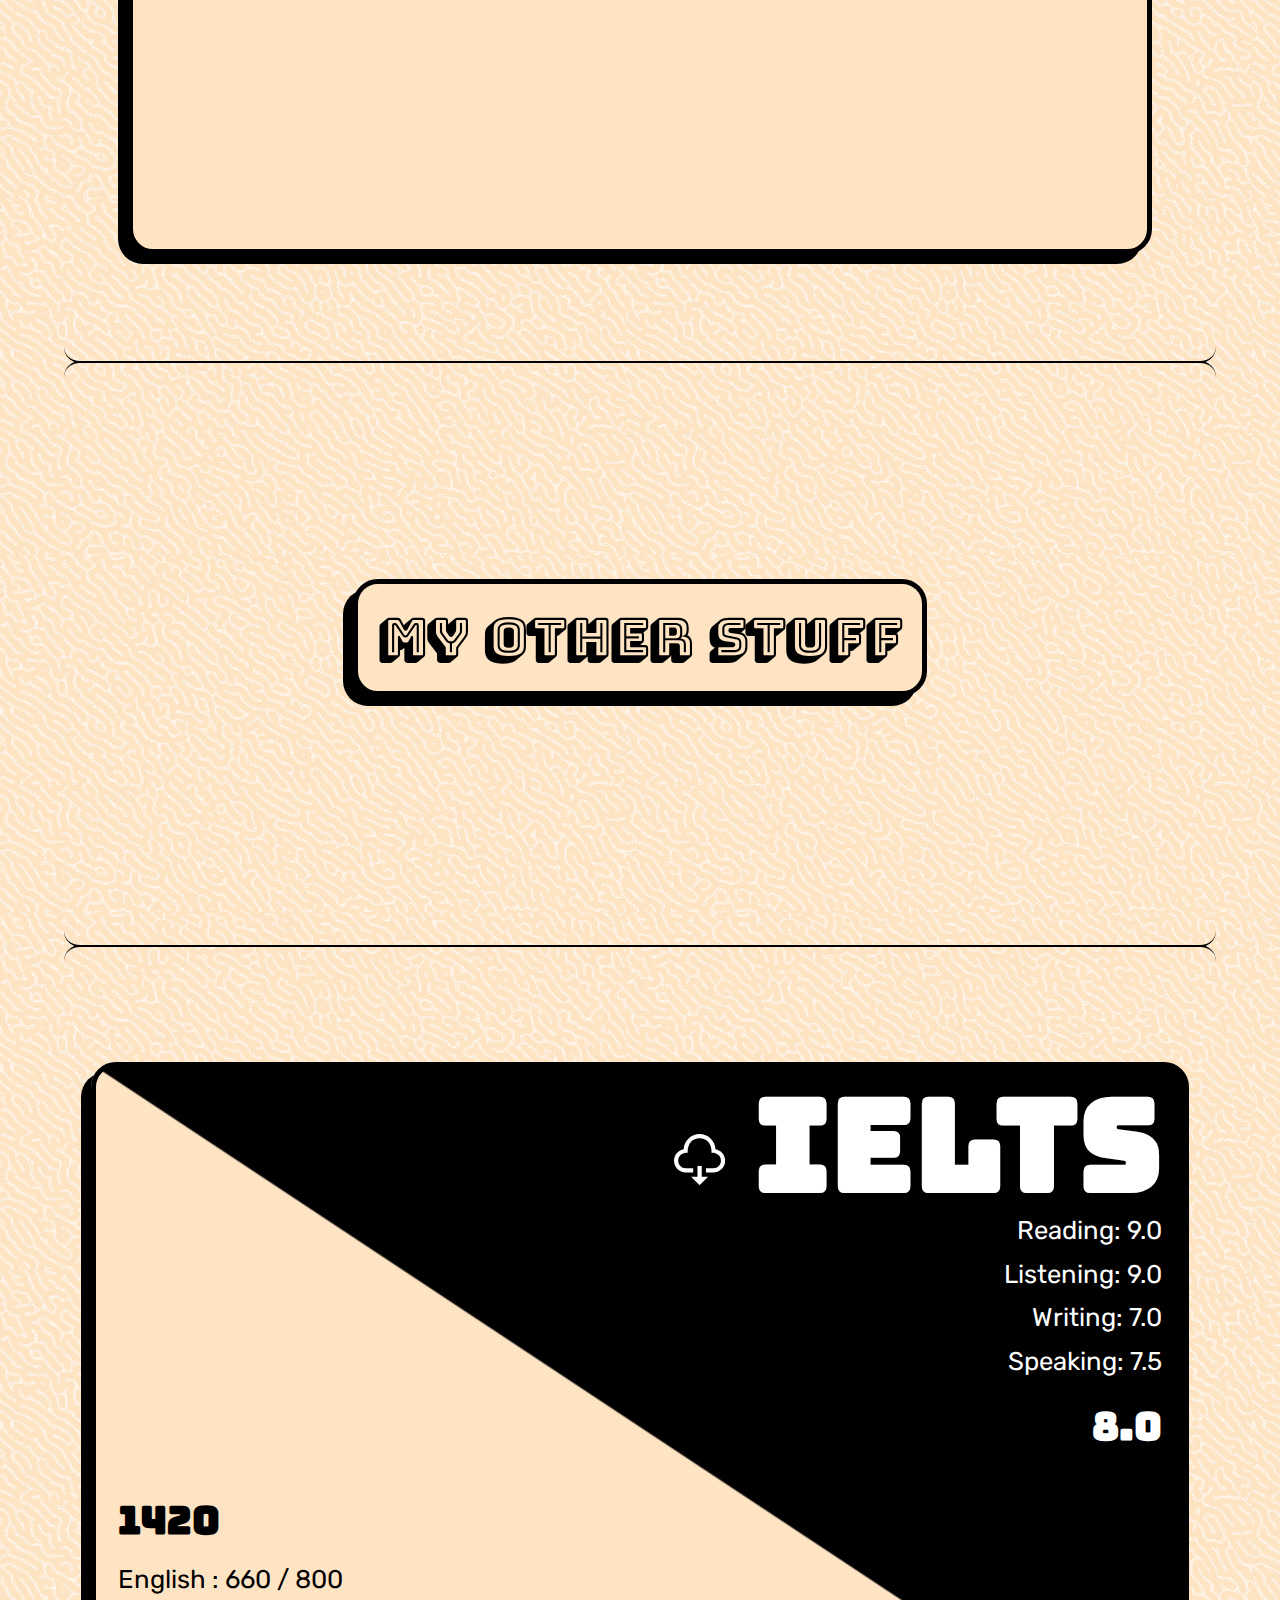
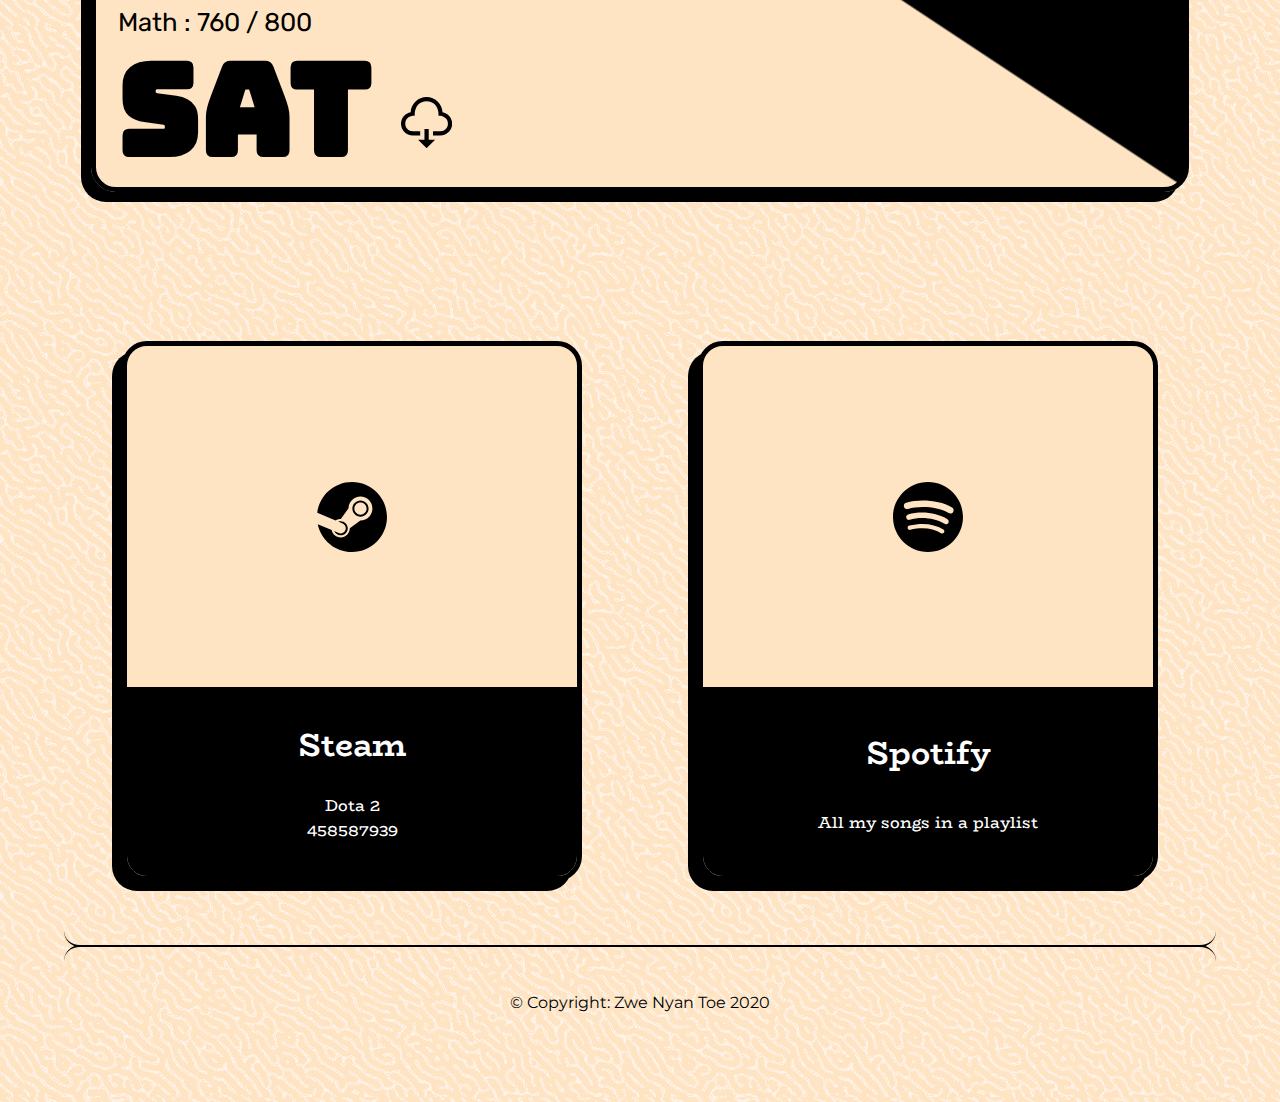
==== commit e15178fa: "So many fixes. All the fixes." ====
--- a/index.html
+++ b/index.html
@@ -34,8 +34,6 @@
                 <svg xmlns="http://www.w3.org/2000/svg" class="scroll" width="24" height="24" viewbox="0 0 24 24">
                     <path d="M0 7.33l2.829-2.83 9.175 9.339 9.167-9.339 2.829 2.83-11.996 12.17z" />
                 </svg>
-                <div class="scroll">
-                </div>
             </a>
         </div>
         <div class="second-container row-column" id="me">
@@ -275,7 +273,8 @@
                                 <path
                                     d="M8 20h3v-5h2v5h3l-4 4-4-4zm11.479-12.908c-.212-3.951-3.473-7.092-7.479-7.092s-7.267 3.141-7.479 7.092c-2.57.463-4.521 2.706-4.521 5.408 0 3.037 2.463 5.5 5.5 5.5h3.5v-2h-3.5c-1.93 0-3.5-1.57-3.5-3.5 0-2.797 2.479-3.833 4.433-3.72-.167-4.218 2.208-6.78 5.567-6.78 3.453 0 5.891 2.797 5.567 6.78 1.745-.046 4.433.751 4.433 3.72 0 1.93-1.57 3.5-3.5 3.5h-3.5v2h3.5c3.037 0 5.5-2.463 5.5-5.5 0-2.702-1.951-4.945-4.521-5.408z" />
                             </svg>
-                            IELTS </h3>
+                            IELTS
+                        </h3>
                     </a>
                     <p>
                         Reading: 9.0 <br />
@@ -284,13 +283,16 @@
                         Speaking: 7.5
                     </p>
                     <h4>
-                        8.0 </h4>
+                        8.0
+                    </h4>
                 </div>
                 <div class="sat">
                     <h4>
-                        1420 </h4>
-                    <p>
-                        English : 660 / 800 <br />
+                        1420
+                    </h4>
+                    <p>
+                        English : 660 / 800
+                        <br />
                         Math : 760 / 800
                     </p>
                     <a title="Download my SAT Result" href='./SAT.pdf' download>
@@ -306,8 +308,8 @@
             </div>
         </div>
         <div class="last-container row-column">
-            <a href="https://steamcommunity.com/id/zwenyantoe" title="Steam" class="steam-info column-row last-divider">
-                <div class="logo">
+            <a href="https://steamcommunity.com/id/zwenyantoe" title="Steam" class="final-info column-row">
+                <div class="container">
                     <svg xmlns="http://www.w3.org/2000/svg" class="logo-svg" width="24" height="24" viewbox="0 0 24 24">
                         <path
                             d="M24 12c0 6.627-5.373 12-12 12-5.782 0-10.608-4.091-11.744-9.537l4.764 2.003c.285 1.441 1.56 2.547 3.115 2.534 1.723-.017 3.105-1.414 3.116-3.129l.007-.003 3.602-2.684c2.304.024 4.14-1.833 4.14-4.091 0-2.26-1.834-4.093-4.093-4.093-2.234 0-4.048 1.791-4.09 4.015l-2.64 3.693c-.668-.014-1.269.169-1.791.51l-6.294-2.646c.708-5.953 5.765-10.572 11.908-10.572 6.627 0 12 5.373 12 12zm-16.577 5.477l-1.544-.649c.38.858 1.236 1.461 2.249 1.457 1.346-.012 2.422-1.11 2.41-2.455-.012-1.329-1.104-2.41-2.432-2.41-.287.001-.57.05-.86.16l1.542.648c.898.378 1.319 1.411.941 2.308-.376.896-1.409 1.318-2.306.941zm7.484-5.602c-1.533 0-2.781-1.249-2.781-2.782 0-1.534 1.248-2.782 2.781-2.782 1.534 0 2.781 1.248 2.781 2.782 0 1.533-1.247 2.782-2.781 2.782zm0-.682c1.159 0 2.1-.942 2.1-2.101 0-1.158-.94-2.102-2.1-2.102s-2.102.943-2.102 2.102c.001 1.159.943 2.101 2.102 2.101z" />
@@ -322,8 +324,8 @@
                 </div>
             </a>
             <a href="https://open.spotify.com/playlist/5IY6m3JGBDwuFjoqVRfZla?si=wuS4bar4Qr2Yr-GFS8xucA" title="Spotify"
-                class="spotify-info column-row-reverse last-divider">
-                <div class="logo">
+                class="final-info column-row reverse">
+                <div class="container">
                     <svg width="24" height="24" xmlns="http://www.w3.org/2000/svg" class="logo-svg" width="24"
                         height="24" viewbox="0 0 24 24">
                         <<path
--- a/index.css
+++ b/index.css
@@ -1 +1 @@
-body,html{scroll-behavior:smooth;margin:0;height:100%;background:url(images/pattern.png) repeat;background-color:bisque}.parent{height:100%}.container{height:100%;display:flex;flex:1;justify-content:center;align-items:center}.mobile-only{display:none}hr.divider{margin:0 5%;overflow:visible;height:30px;border-style:solid;border-color:#000;border-width:2px 0 0;border-radius:20px}.spacer{height:5vh}hr.divider:before{display:block;content:"";height:30px;margin-top:-32px;border-style:solid;border-color:#000;border-width:0 0 2px;border-radius:20px}.second-container{height:100%;display:flex}.row-column{flex-direction:row}.text{height:100%;display:flex;flex-direction:column;justify-content:center;flex:1;margin:32px 0;overflow:auto}.text>*{margin:4%}.text p{font-weight:600;font-size:1rem;text-align:justify;font-family:BioRhyme}a{color:unset;text-decoration:unset}.text a{color:#834800;border-bottom:2px solid #834800}.right-project a{color:#834800;border-bottom:2px solid #834800}.links{height:100%;flex:1;display:flex;flex-direction:column}.text-container{background-color:bisque;transition:color .5s;padding:20px;border:solid 5px;border-radius:25px;box-shadow:-10px 10px 0}.link-container{box-shadow:-5px 5px 0}.link svg{margin:25px;width:25%;height:auto}.link-row{flex:1;display:flex;flex-direction:row}.link{flex:1;display:flex;justify-content:center;align-items:center;flex-direction:column;transition:.1s ease;color:unset;text-decoration:unset}.link:hover{background-color:#000;cursor:pointer;color:#fff;fill:#fff}.link:hover .link-container{background-color:#000}.text-container>h1{margin:0;font-size:5vmax;font-weight:700;font-family:'Bungee Shade',sans-serif}.text-container>h2{margin:0;font-size:4vmax;font-weight:700;font-family:'Bungee Shade',sans-serif}.text-container>p{margin:0;font-size:100%;font-weight:700;font-family:Bungee,sans-serif}.project-container{background-color:bisque;display:flex;height:85%;flex:1;border:solid 5px;margin:0 10%;border-radius:25px;box-shadow:-10px 10px 0}.left-project{position:relative;display:flex;flex-direction:column;flex:.7}.left-project>h3{flex:.1;font-family:Bungee;margin:20px;text-align:center;font-size:6vmin}.third{height:initial;margin:10% 10% 15% 10%}.img-holder{position:relative;padding:1%;margin:1% 3%;display:flex;flex:.8;border-radius:20px;border-style:none;background:bisque;overflow:scroll;box-shadow:inset 8px 8px 16px #baa68f,inset -8px -8px 16px #fffff9}.image-general{height:auto;object-fit:contain}.vertical{flex-direction:column}.scroll-advisory{text-align:center}.copyright{font-family:Montserrat,sans-serif;text-align:center;margin-bottom:5vh}.scroll-advisory p{margin:unset;font-size:70%;font-weight:700;font-family:Montserrat,sans-serif}.ss{max-width:100%;flex:0 0 100%;margin-bottom:5%}.st{flex:0 0 100%;max-width:50%}.small-arrow{vertical-align:middle}.pointing-right{transform:rotate(-90deg)}.ss:last-child{margin-bottom:0}.download{height:4vmax;width:auto;vertical-align:middle}.white{fill:#fff}.steam-info{background-color:bisque;display:flex;height:100%;flex:1;border:solid 5px;margin:0 5%;overflow:hidden;border-radius:25px;box-shadow:-10px 10px 0}.spotify-info{background-color:bisque;display:flex;height:100%;flex:1;border:solid 5px;margin:0 5%;overflow:hidden;border-radius:25px;box-shadow:-10px 10px 0}.last-container a:hover>.desc-text{background-color:#fff;color:#000}.last-container a:hover{fill:#fff;background-color:#000}.column-row{flex-direction:column}.column-row-reverse{flex-direction:column}.logo-svg{width:70px;height:auto}.logo{flex:1;display:flex;justify-content:center;align-items:center}.rectangle-container{height:80vh;width:80vw;border:solid 5px;border-radius:25px;box-shadow:-10px 10px 0;position:relative;overflow:hidden;background:linear-gradient(to top right,bisque calc(50% - 1px),#000 calc(50% + 1px))}.desc-text{display:flex;flex-direction:column;align-items:center;padding:2%;color:#fff;font-family:BioRhyme;flex:.5;justify-content:space-evenly;background-color:#000;text-align:center}.desc-text h1{margin:unset}.desc-text p{margin:unset}.ielts{position:absolute;color:#fff;top:0;text-align:right;right:0;font-family:Bungee;padding:2%}.sat{position:absolute;bottom:0;left:0;font-family:Bungee;padding:2%}.rectangle-container h3{margin:unset;font-size:10vmax;line-height:100%}.rectangle-container h4{font-family:Bungee;margin:5% 0;font-size:3vmax;line-height:100%}.rectangle-container p{margin:unset;line-height:170%;font-size:2vmax;font-family:Rubik}.parent-container{background-color:bisque;height:40vh;display:flex;justify-content:center;flex:1;border:solid 5px;margin:0 10%;border-radius:25px;box-shadow:-10px 10px 0}.right-project{flex:.3;display:flex;flex-direction:column;justify-content:flex-start;overflow:scroll;margin:1% 5%}.last{margin-top:5%}.last-container{padding:5%;height:60%;display:flex;flex:1;justify-content:center}.right-project .title{font-size:150%;font-weight:700;font-family:Bungee,sans-serif}.right-project>p{font-weight:600;font-size:1rem;font-family:BioRhyme;text-align:justify}.right-project>ul>li{font-weight:600;font-size:1rem;font-family:BioRhyme}.scroll{position:absolute;padding:5px;bottom:20px;right:20px;opacity:50%;filter:drop-shadow(0 0 5px #fff);transition:.5s}.scroll:hover{opacity:100%;cursor:pointer}@media only screen and (max-width:768px){.row-column{flex-direction:column}.img-holder{height:40vh}.text{justify-content:flex-start;min-height:80vh}.links{margin:0 0 64px 0}.resize,.second-container{height:unset}.text-container>h1{font-size:200%}.project-container,.text-container{margin:10% 5%}.third{min-height:40vh}.left-project,.right-project{flex:1}.mobile-only{display:unset}.img-holder{flex-direction:column;margin:0 5%}.rectangle-container{width:90vw}.row-reverse{flex-direction:column-reverse}.desc-text{flex:1.5}.column-row{flex-direction:row}.column-row-reverse{flex-direction:row-reverse}.parent-container{width:90%;margin:0}.pointing-right{transform:unset}.ss,.st{flex:0 0 100%}.last-container{height:80%}.ielts h4,.sat h4{font-size:5vmax}.ielts p,.sat p{font-size:3vmax}.last-info{margin:0}.last-divider{margin:0 0 10% 0}.st{max-width:100%;height:100%;width:auto;margin-bottom:5%}.st:last-child{margin-bottom:0}}+body,html{scroll-behavior:smooth;margin:0;height:100%;background:url(images/pattern.png) repeat;background-color:bisque}.parent{height:100%}.container{height:100%;display:flex;flex:1;justify-content:center;align-items:center}.mobile-only{display:none}hr.divider{margin:0 5%;overflow:visible;height:30px;border-style:solid;border-color:#000;border-width:2px 0 0;border-radius:20px}.spacer{height:5vh}hr.divider:before{display:block;content:"";height:30px;margin-top:-32px;border-style:solid;border-color:#000;border-width:0 0 2px;border-radius:20px}.second-container{height:100%;display:flex}.column-row,.vertical{flex-direction:column}.text{height:100%;display:flex;flex-direction:column;justify-content:center;flex:1;overflow:auto}.text>*{font-weight:600;font-size:1rem;text-align:justify;font-family:BioRhyme;margin:4%}a{color:unset;text-decoration:unset}.right-project a,.text a{color:#834800;border-bottom:2px solid #834800}.links{height:100%;flex:1;display:flex;flex-direction:column}.text-container{background-color:bisque;transition:color .5s;padding:20px;border:solid 5px;border-radius:25px;box-shadow:-10px 10px 0}.link-container{box-shadow:-5px 5px 0}.link svg{margin:25px;width:25%;height:auto}.link-row{flex:1;display:flex}.link{flex:1;display:flex;justify-content:center;align-items:center;flex-direction:column;transition:.1s ease}.link:hover{background-color:#000;cursor:pointer;color:#fff;fill:#fff}.link:hover .link-container{background-color:#000}.last-container a:hover>.desc-text{background-color:#fff;color:#000}.last-container a:hover{fill:#fff;background-color:#000}.scroll:hover{opacity:100%;cursor:pointer}.text-container>h1{margin:0;font-size:5vmax;font-weight:700;font-family:'Bungee Shade',sans-serif}.text-container>h2{margin:0;font-size:4vmax;font-weight:700;font-family:'Bungee Shade',sans-serif}.text-container>p{margin:0;font-weight:700;font-family:Bungee,sans-serif}.project-container{background-color:bisque;display:flex;height:85%;flex:1;border:solid 5px;margin:0 10%;border-radius:25px;box-shadow:-10px 10px 0}.left-project{position:relative;display:flex;justify-content:center;flex-direction:column;flex:.7;padding:2% 0}.left-project>h3{flex:.1;font-family:Bungee;margin:20px;text-align:center;font-size:4vmin}.third{height:40vh;margin:5% 10% 10% 10%}.img-holder{position:relative;margin:1% 3%;display:flex;border-radius:20px;border-style:none;background:bisque;overflow:scroll;box-shadow:inset 8px 8px 16px #baa68f,inset -8px -8px 16px #fffff9}.image-general{flex:0 0 100%;height:auto;margin:0 3%;object-fit:contain}.copyright{font-family:Montserrat,sans-serif;text-align:center;margin-bottom:5vh}.scroll-advisory p{text-align:center;margin:unset;font-size:70%;font-family:Montserrat,sans-serif}.ss{max-width:100%;margin-bottom:5%}.st{max-width:50%;margin:3% 0}.small-arrow{vertical-align:middle}.pointing-right{transform:rotate(-90deg)}.ss:last-child{margin-bottom:0}.download{height:4vmax;width:auto;vertical-align:middle}.white{fill:#fff}.final-info{transition:.5s;background-color:bisque;display:flex;flex:1;border:solid 5px;margin:0 5%;overflow:hidden;border-radius:25px;box-shadow:-10px 10px 0}.logo-svg{width:70px;height:auto}.rectangle-container{height:80vh;width:85vw;border:solid 5px;border-radius:25px;box-shadow:-10px 10px 0;position:relative;overflow:hidden;background:linear-gradient(to top right,bisque calc(50% - 1px),#000 calc(50% + 1px))}.desc-text{display:flex;flex-direction:column;align-items:center;padding:2%;color:#fff;font-family:BioRhyme;flex:.5;justify-content:space-evenly;background-color:#000;text-align:center}.desc-text h1,.desc-text p{margin:unset}.ielts{color:#fff;top:2%;right:2%;text-align:right}.rectangle-container>*{position:absolute}.sat{bottom:2%;left:2%}.rectangle-container h3{margin:unset;font-family:Bungee;font-size:10vmax;line-height:100%}.rectangle-container h4{font-family:Bungee;margin:5% 0;font-size:3vmax;line-height:100%}.rectangle-container p{margin:unset;line-height:170%;font-size:2vmax;font-family:Rubik}.right-project{flex:.3;display:flex;flex-direction:column;justify-content:flex-start;overflow:scroll;margin:1% 5%}.last-container{padding:5%;height:60%;display:flex;flex:1;justify-content:center}.right-project .title{font-size:3vmin;font-weight:700;font-family:Bungee,sans-serif}.right-project>p,.right-project>ul>li{font-weight:600;font-size:1rem;font-family:BioRhyme;text-align:justify}.scroll{position:absolute;bottom:25px;right:25px;opacity:50%;transition:.5s}@media only screen and (max-width:768px){.img-holder,.row-column{flex-direction:column}.img-holder{height:40vh}.column-row{flex-direction:row}.reverse{flex-direction:row-reverse}.text{justify-content:unset;min-height:80vh}.row-reverse{flex-direction:column-reverse}.resize,.second-container{height:unset}.pointing-right{transform:unset}.mobile-only{display:unset}.project-container,.text-container{margin:10% 5%}.desc-text{flex:1.5}.ss,.st{flex:0 0 100%}.last-container{height:80%}.ielts h4,.sat h4{font-size:5vmax}.ielts p,.sat p{font-size:3vmax}.final-info{margin:0 0 10% 0}.st{max-width:100%;height:100%;width:auto;margin-bottom:5%}.st:last-child{margin-bottom:0}}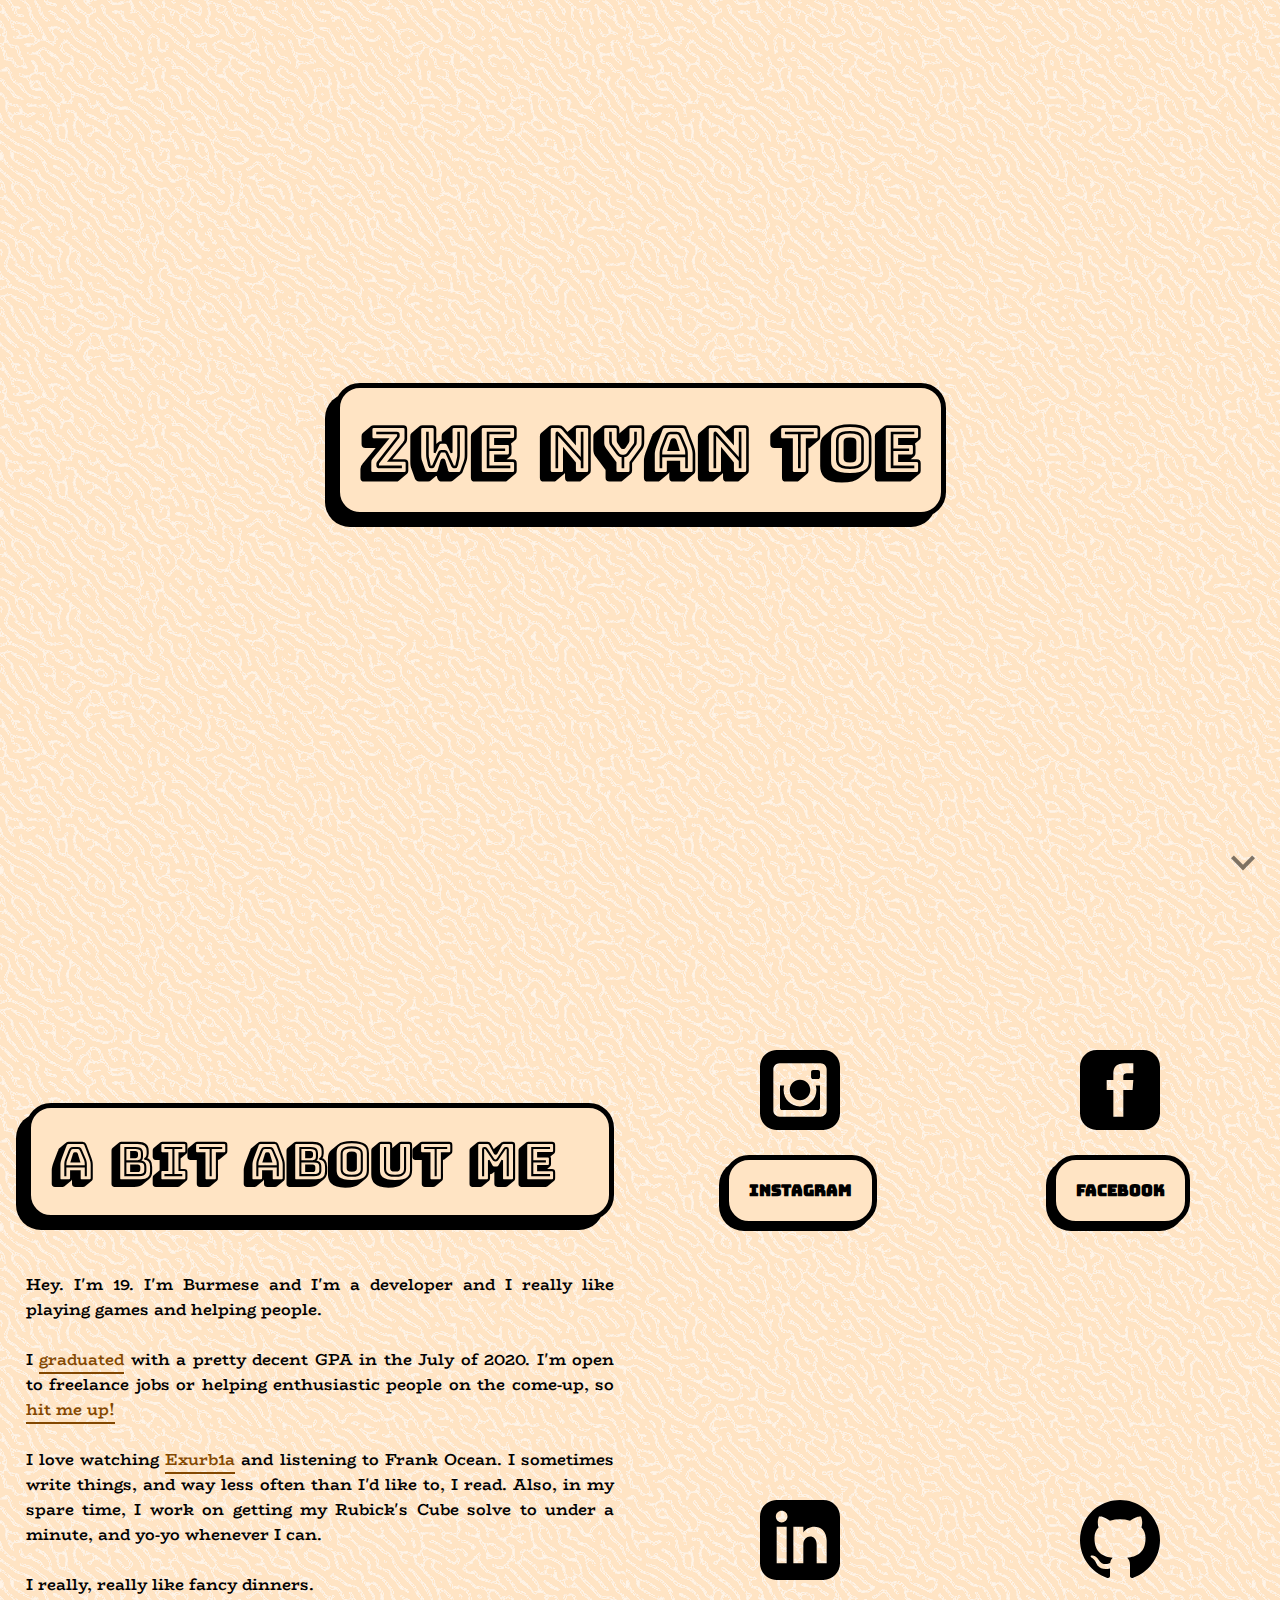
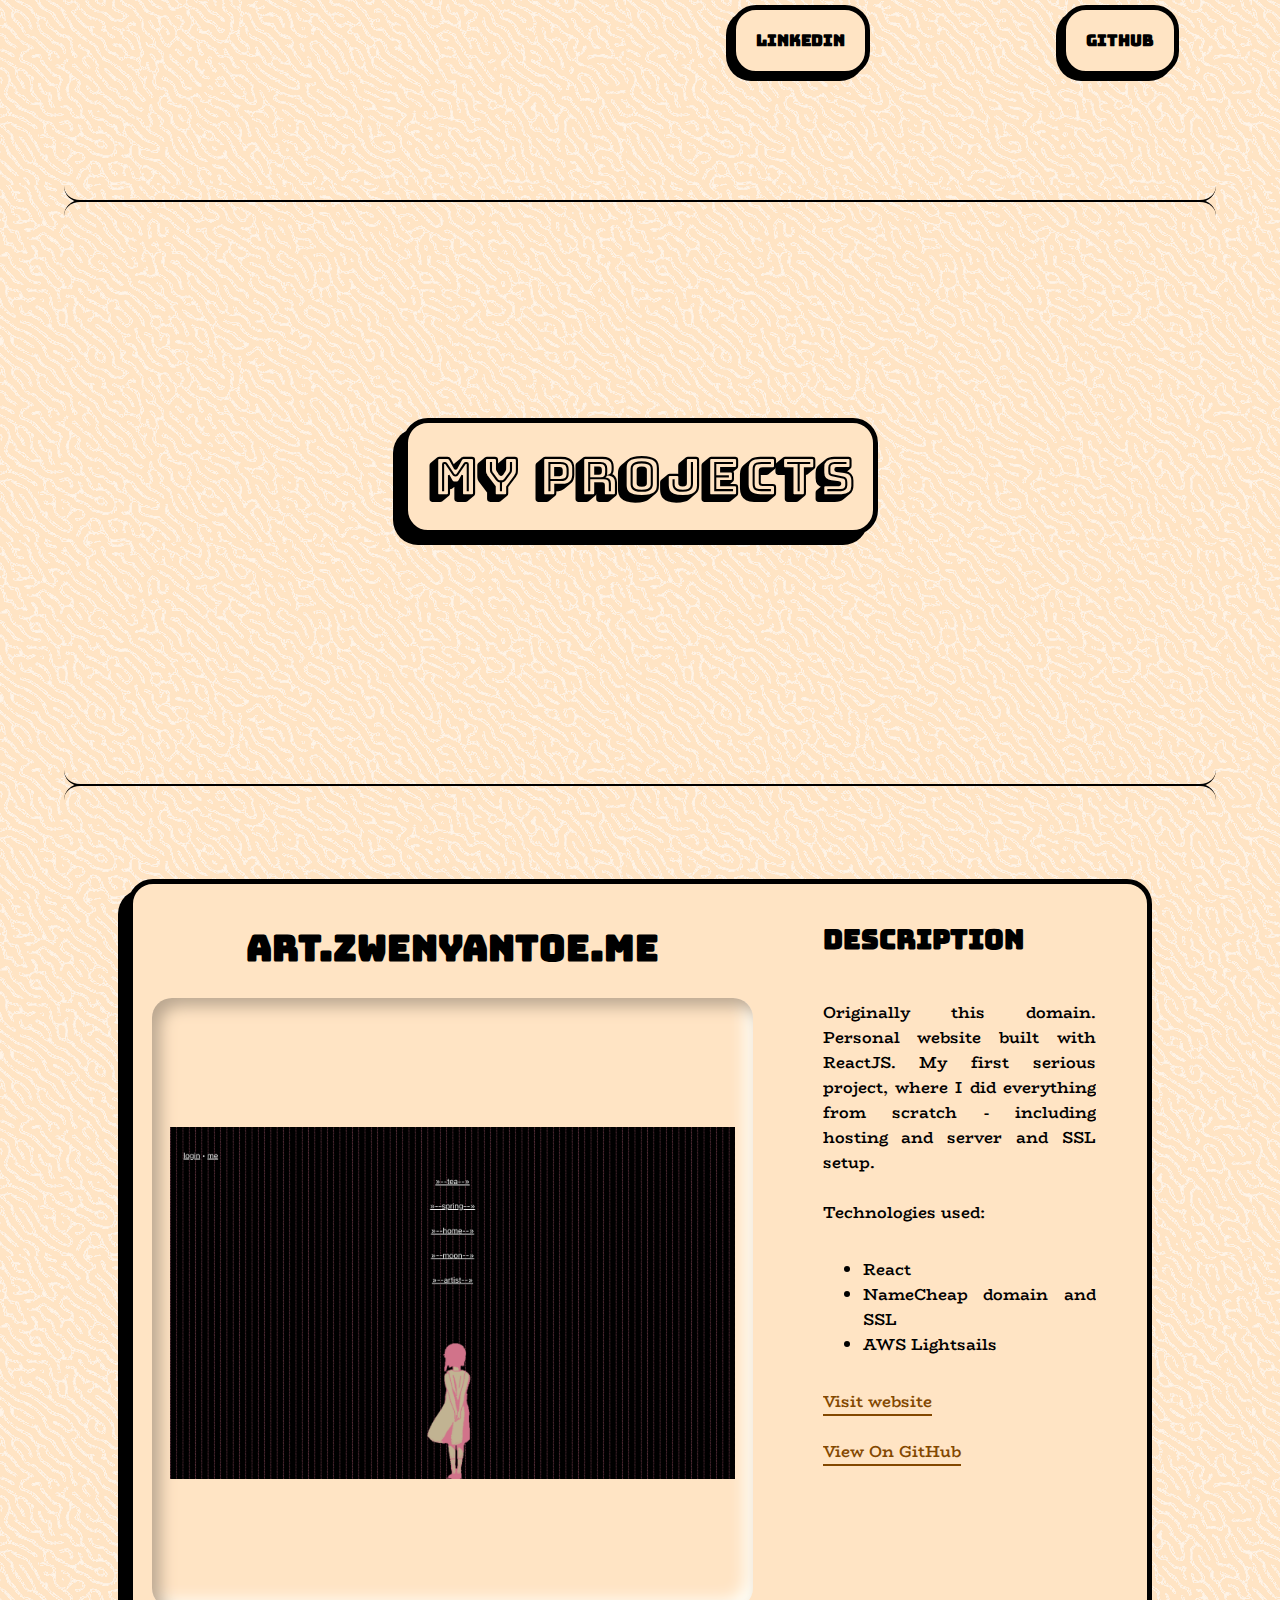
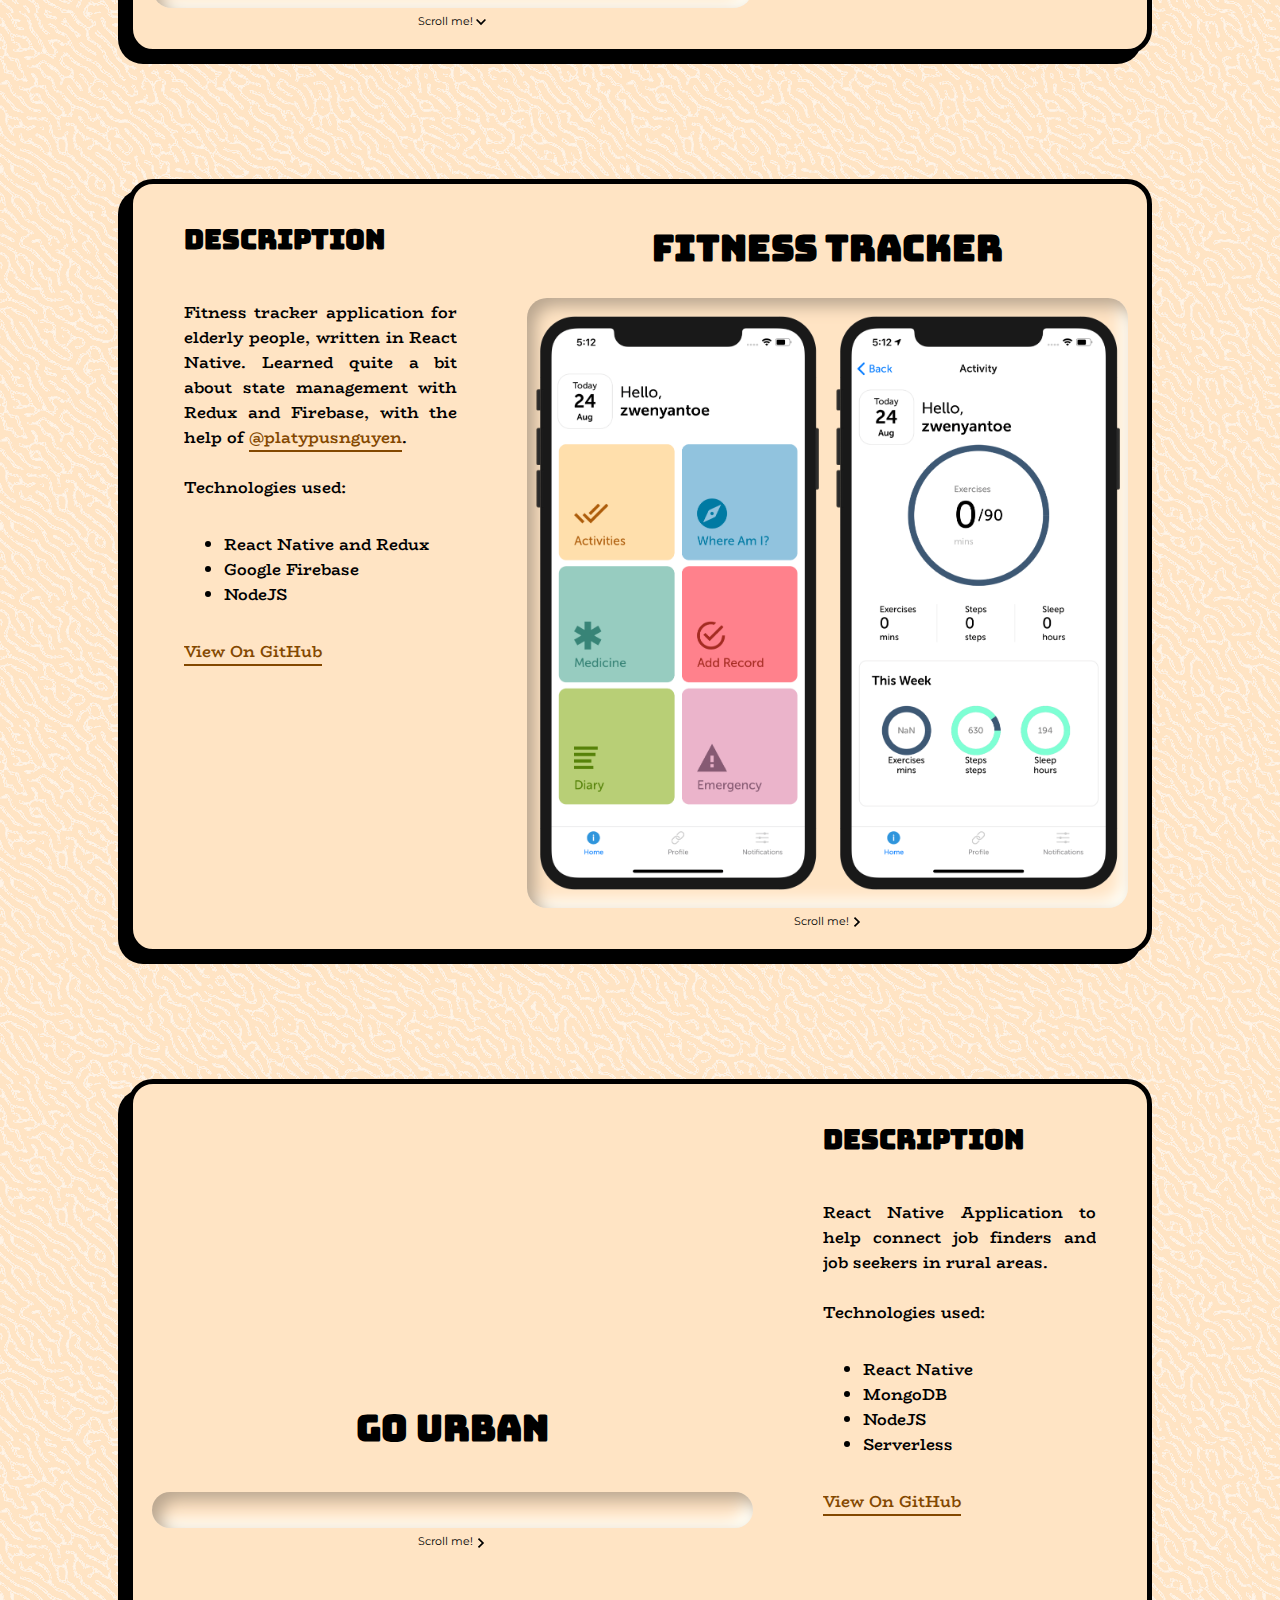
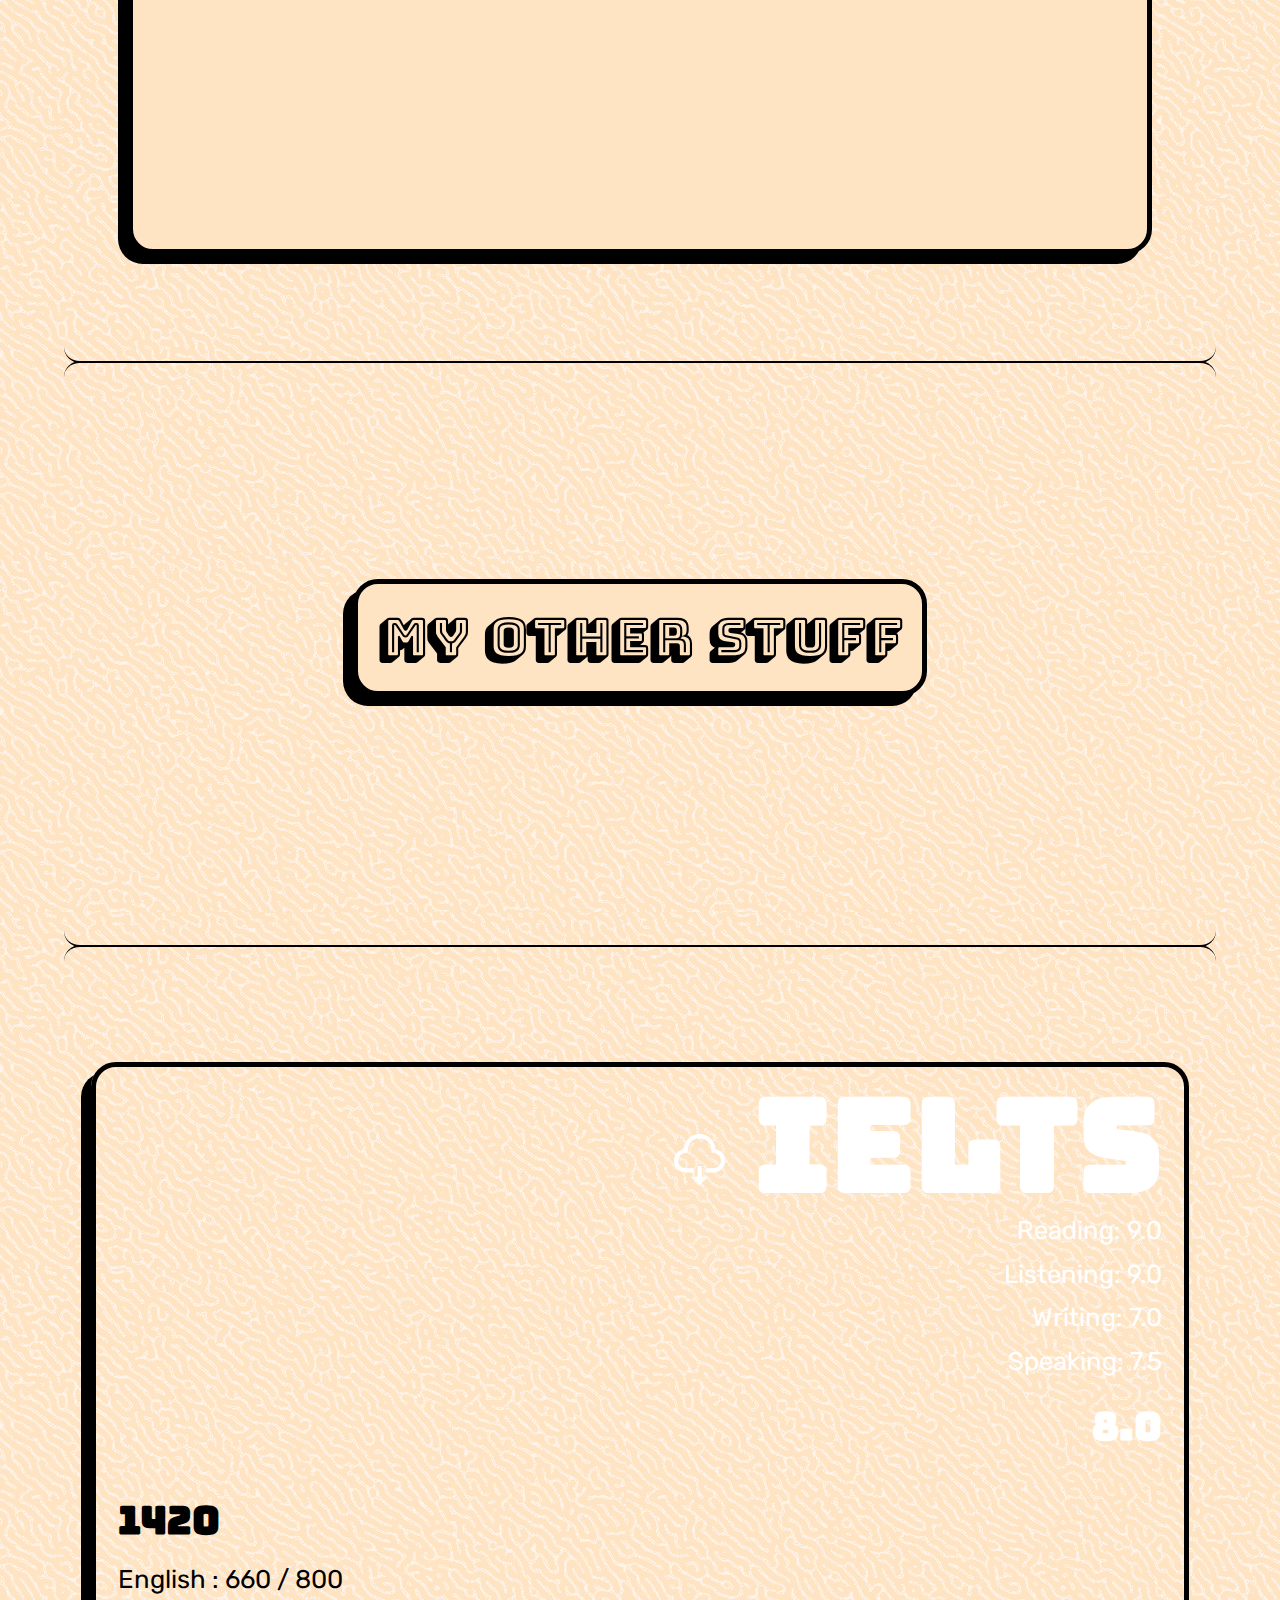
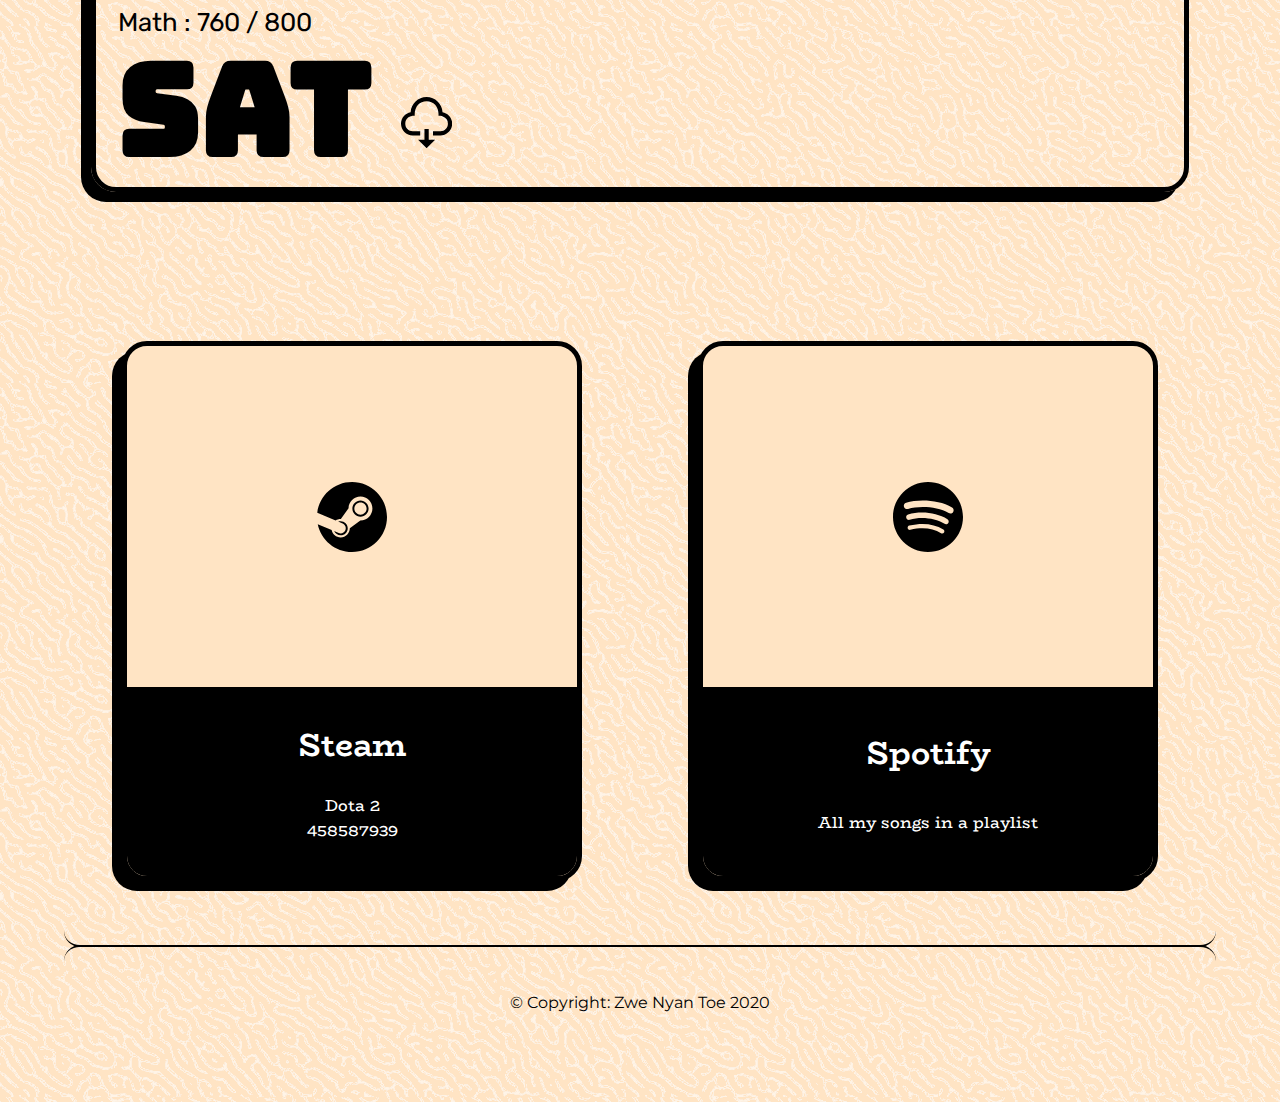
==== commit a1e94b45: "Cleanup" ====
--- a/index.html
+++ b/index.html
@@ -10,17 +10,35 @@
         gtag('js', new Date());
         gtag('config', 'UA-159264396-2');
     </script>
+    <!-- Standard metadata -->
     <meta charset="UTF-8">
     <meta name="viewport" content="width=device-width, initial-scale=1.0">
     <meta name="description"
         content="I'm Zwe Nyan Toe. I'm a developer who spends too much time on the details. This is my portfolio.">
     <meta name="keywords" content="Zwe Nyan Toe, Zwe Nyan Toe Portfolio, Zwe, Nyan, Toe, ">
     <meta name="author" content="Zwe Nyan Toe">
+    <!-- Open Graph / Facebook -->
+    <meta property="og:type" content="website">
+    <meta property="og:url" content="https://zwenyantoe.me/">
+    <meta property="og:title" content="Zwe Nyan Toe - www.zwenyantoe.me">
+    <meta property="og:description"
+        content="I'm Zwe Nyan Toe. I'm a developer who spends too much time on the details. This is my portfolio.">
+    <meta property="og:image" content="./images/thumb-og.png">
+    <!-- Twitter -->
+    <meta property="twitter:card" content="summary_large_image">
+    <meta property="twitter:url" content="https://zwenyantoe.me/">
+    <meta property="twitter:title" content="Zwe Nyan Toe - www.zwenyantoe.me">
+    <meta property="twitter:description"
+        content="I'm Zwe Nyan Toe. I'm a developer who spends too much time on the details. This is my portfolio.">
+    <meta property="twitter:image" content="./images/thumb-og.png">
+    <!--Google Fonts loading -->
     <link
         href="https://fonts.googleapis.com/css?family=Rubik|BioRhyme|Roboto|Bungee+Shade|Bungee|Montserrat&display=swap"
         rel="stylesheet">
+    <!-- CSS Loading -->
     <link rel="icon" type="image/png" href="./favicon.png" />
     <link rel="stylesheet" href="index.css">
+    <meta name="thumbnail" content="./images/thumb.png" />
     <title>Zwe Nyan Toe - www.zwenyantoe.me </title>
 </head>
 
@@ -124,9 +142,12 @@
                     <h3>
                         art.zwenyantoe.me </h3>
                     <div class="img-holder vertical">
-                        <img src="./images/az-1.png" alt="Art Screenshot 1" loading="lazy" class="ss image-general">
-                        <img src="./images/az-2.png" alt="Art Screenshot 2" loading="lazy" class="ss image-general">
-                        <img src="./images/az-3.png" alt="Art Screenshot 3" loading="lazy" class="ss image-general">
+                        <img src="./images/static/az-1.png" alt="Art Screenshot 1" loading="lazy"
+                            class="ss image-general">
+                        <img src="./images/static/az-2.png" alt="Art Screenshot 2" loading="lazy"
+                            class="ss image-general">
+                        <img src="./images/static/az-3.png" alt="Art Screenshot 3" loading="lazy"
+                            class="ss image-general">
                     </div>
                     <div class="scroll-advisory">
                         <p>
@@ -190,13 +211,13 @@
                     <h3>
                         Fitness Tracker </h3>
                     <div class="img-holder">
-                        <img src="./images/ft-1.png" alt="Fitness Tracker Screenshot 1" loading="lazy"
-                            class="st image-general">
-                        <img src="./images/ft-2.png" alt="Fitness Tracker Screenshot 2" loading="lazy"
-                            class="st image-general">
-                        <img src="./images/ft-3.png" alt="Fitness Tracker Screenshot 3" loading="lazy"
-                            class="st image-general">
-                        <img src="./images/ft-4.png" alt="Fitness Tracker Screenshot 4" loading="lazy"
+                        <img src="./images/static/ft-1.png" alt="Fitness Tracker Screenshot 1" loading="lazy"
+                            class="st image-general">
+                        <img src="./images/static/ft-2.png" alt="Fitness Tracker Screenshot 2" loading="lazy"
+                            class="st image-general">
+                        <img src="./images/static/ft-3.png" alt="Fitness Tracker Screenshot 3" loading="lazy"
+                            class="st image-general">
+                        <img src="./images/static/ft-4.png" alt="Fitness Tracker Screenshot 4" loading="lazy"
                             class="st image-general">
                     </div>
                     <div class="scroll-advisory">
@@ -216,11 +237,11 @@
                     <h3>
                         Go Urban </h3>
                     <div class="img-holder">
-                        <img src="./images/gu-1.png" alt="Go Urban Screenshot 1" loading="lazy"
-                            class="st image-general">
-                        <img src="./images/gu-2.png" alt="Go Urban Screenshot 2" loading="lazy"
-                            class="st image-general">
-                        <img src="./images/gu-3.png" alt="Go Urban Screenshot 3" loading="lazy"
+                        <img src="./images/static/gu-1.png" alt="Go Urban Screenshot 1" loading="lazy"
+                            class="st image-general">
+                        <img src="./images/static/gu-2.png" alt="Go Urban Screenshot 2" loading="lazy"
+                            class="st image-general">
+                        <img src="./images/static/gu-3.png" alt="Go Urban Screenshot 3" loading="lazy"
                             class="st image-general">
                     </div>
                     <div class="scroll-advisory">
@@ -266,15 +287,14 @@
         <div class="container vertical">
             <div class="rectangle-container">
                 <div class="ielts">
-                    <a class="switch" title="Download my IELTS Result" href='./images/IELTS.jpg' download>
+                    <a class="switch" title="Download my IELTS Result" href='./images/static/IELTS.jpg' download>
                         <h3>
                             <svg xmlns="http://www.w3.org/2000/svg" class="download white" width="24" height="24"
                                 viewbox="0 0 24 24">
                                 <path
                                     d="M8 20h3v-5h2v5h3l-4 4-4-4zm11.479-12.908c-.212-3.951-3.473-7.092-7.479-7.092s-7.267 3.141-7.479 7.092c-2.57.463-4.521 2.706-4.521 5.408 0 3.037 2.463 5.5 5.5 5.5h3.5v-2h-3.5c-1.93 0-3.5-1.57-3.5-3.5 0-2.797 2.479-3.833 4.433-3.72-.167-4.218 2.208-6.78 5.567-6.78 3.453 0 5.891 2.797 5.567 6.78 1.745-.046 4.433.751 4.433 3.72 0 1.93-1.57 3.5-3.5 3.5h-3.5v2h3.5c3.037 0 5.5-2.463 5.5-5.5 0-2.702-1.951-4.945-4.521-5.408z" />
                             </svg>
-                            IELTS
-                        </h3>
+                            IELTS </h3>
                     </a>
                     <p>
                         Reading: 9.0 <br />
@@ -283,16 +303,13 @@
                         Speaking: 7.5
                     </p>
                     <h4>
-                        8.0
-                    </h4>
+                        8.0 </h4>
                 </div>
                 <div class="sat">
                     <h4>
-                        1420
-                    </h4>
-                    <p>
-                        English : 660 / 800
-                        <br />
+                        1420 </h4>
+                    <p>
+                        English : 660 / 800 <br />
                         Math : 760 / 800
                     </p>
                     <a title="Download my SAT Result" href='./SAT.pdf' download>
@@ -345,13 +362,14 @@
         <p class="copyright">
             © Copyright: Zwe Nyan Toe 2020
         </p>
-        <div class="spacer"></div>
+        <div class="spacer">
+        </div>
     </div>
     <!---SEO Links-->
     <script type="application/ld+json">
         {
           "@context": "http://schema.org",
-          "@type": "Organization",
+          "@type": "Person",
           "name": "Zwe Nyan Toe",
           "url": "https://zwenyantoe.me/",
           "address": "Singapore",
--- a/index.css
+++ b/index.css
@@ -1 +1 @@
-body,html{scroll-behavior:smooth;margin:0;height:100%;background:url(images/pattern.png) repeat;background-color:bisque}.parent{height:100%}.container{height:100%;display:flex;flex:1;justify-content:center;align-items:center}.mobile-only{display:none}hr.divider{margin:0 5%;overflow:visible;height:30px;border-style:solid;border-color:#000;border-width:2px 0 0;border-radius:20px}.spacer{height:5vh}hr.divider:before{display:block;content:"";height:30px;margin-top:-32px;border-style:solid;border-color:#000;border-width:0 0 2px;border-radius:20px}.second-container{height:100%;display:flex}.column-row,.vertical{flex-direction:column}.text{height:100%;display:flex;flex-direction:column;justify-content:center;flex:1;overflow:auto}.text>*{font-weight:600;font-size:1rem;text-align:justify;font-family:BioRhyme;margin:4%}a{color:unset;text-decoration:unset}.right-project a,.text a{color:#834800;border-bottom:2px solid #834800}.links{height:100%;flex:1;display:flex;flex-direction:column}.text-container{background-color:bisque;transition:color .5s;padding:20px;border:solid 5px;border-radius:25px;box-shadow:-10px 10px 0}.link-container{box-shadow:-5px 5px 0}.link svg{margin:25px;width:25%;height:auto}.link-row{flex:1;display:flex}.link{flex:1;display:flex;justify-content:center;align-items:center;flex-direction:column;transition:.1s ease}.link:hover{background-color:#000;cursor:pointer;color:#fff;fill:#fff}.link:hover .link-container{background-color:#000}.last-container a:hover>.desc-text{background-color:#fff;color:#000}.last-container a:hover{fill:#fff;background-color:#000}.scroll:hover{opacity:100%;cursor:pointer}.text-container>h1{margin:0;font-size:5vmax;font-weight:700;font-family:'Bungee Shade',sans-serif}.text-container>h2{margin:0;font-size:4vmax;font-weight:700;font-family:'Bungee Shade',sans-serif}.text-container>p{margin:0;font-weight:700;font-family:Bungee,sans-serif}.project-container{background-color:bisque;display:flex;height:85%;flex:1;border:solid 5px;margin:0 10%;border-radius:25px;box-shadow:-10px 10px 0}.left-project{position:relative;display:flex;justify-content:center;flex-direction:column;flex:.7;padding:2% 0}.left-project>h3{flex:.1;font-family:Bungee;margin:20px;text-align:center;font-size:4vmin}.third{height:40vh;margin:5% 10% 10% 10%}.img-holder{position:relative;margin:1% 3%;display:flex;border-radius:20px;border-style:none;background:bisque;overflow:scroll;box-shadow:inset 8px 8px 16px #baa68f,inset -8px -8px 16px #fffff9}.image-general{flex:0 0 100%;height:auto;margin:0 3%;object-fit:contain}.copyright{font-family:Montserrat,sans-serif;text-align:center;margin-bottom:5vh}.scroll-advisory p{text-align:center;margin:unset;font-size:70%;font-family:Montserrat,sans-serif}.ss{max-width:100%;margin-bottom:5%}.st{max-width:50%;margin:3% 0}.small-arrow{vertical-align:middle}.pointing-right{transform:rotate(-90deg)}.ss:last-child{margin-bottom:0}.download{height:4vmax;width:auto;vertical-align:middle}.white{fill:#fff}.final-info{transition:.5s;background-color:bisque;display:flex;flex:1;border:solid 5px;margin:0 5%;overflow:hidden;border-radius:25px;box-shadow:-10px 10px 0}.logo-svg{width:70px;height:auto}.rectangle-container{height:80vh;width:85vw;border:solid 5px;border-radius:25px;box-shadow:-10px 10px 0;position:relative;overflow:hidden;background:linear-gradient(to top right,bisque calc(50% - 1px),#000 calc(50% + 1px))}.desc-text{display:flex;flex-direction:column;align-items:center;padding:2%;color:#fff;font-family:BioRhyme;flex:.5;justify-content:space-evenly;background-color:#000;text-align:center}.desc-text h1,.desc-text p{margin:unset}.ielts{color:#fff;top:2%;right:2%;text-align:right}.rectangle-container>*{position:absolute}.sat{bottom:2%;left:2%}.rectangle-container h3{margin:unset;font-family:Bungee;font-size:10vmax;line-height:100%}.rectangle-container h4{font-family:Bungee;margin:5% 0;font-size:3vmax;line-height:100%}.rectangle-container p{margin:unset;line-height:170%;font-size:2vmax;font-family:Rubik}.right-project{flex:.3;display:flex;flex-direction:column;justify-content:flex-start;overflow:scroll;margin:1% 5%}.last-container{padding:5%;height:60%;display:flex;flex:1;justify-content:center}.right-project .title{font-size:3vmin;font-weight:700;font-family:Bungee,sans-serif}.right-project>p,.right-project>ul>li{font-weight:600;font-size:1rem;font-family:BioRhyme;text-align:justify}.scroll{position:absolute;bottom:25px;right:25px;opacity:50%;transition:.5s}@media only screen and (max-width:768px){.img-holder,.row-column{flex-direction:column}.img-holder{height:40vh}.column-row{flex-direction:row}.reverse{flex-direction:row-reverse}.text{justify-content:unset;min-height:80vh}.row-reverse{flex-direction:column-reverse}.resize,.second-container{height:unset}.pointing-right{transform:unset}.mobile-only{display:unset}.project-container,.text-container{margin:10% 5%}.desc-text{flex:1.5}.ss,.st{flex:0 0 100%}.last-container{height:80%}.ielts h4,.sat h4{font-size:5vmax}.ielts p,.sat p{font-size:3vmax}.final-info{margin:0 0 10% 0}.st{max-width:100%;height:100%;width:auto;margin-bottom:5%}.st:last-child{margin-bottom:0}}+body,html{scroll-behavior:smooth;margin:0;height:100%;background:url(images/static/pattern.png) repeat;background-color:bisque}.parent{height:100%}.container{height:100%;display:flex;flex:1;justify-content:center;align-items:center}.mobile-only{display:none}hr.divider{margin:0 5%;overflow:visible;height:30px;border-style:solid;border-color:#000;border-width:2px 0 0;border-radius:20px}.spacer{height:5vh}hr.divider:before{display:block;content:"";height:30px;margin-top:-32px;border-style:solid;border-color:#000;border-width:0 0 2px;border-radius:20px}.second-container{height:100%;display:flex}.column-row,.vertical{flex-direction:column}.text{height:100%;display:flex;flex-direction:column;justify-content:center;flex:1;overflow:auto}.text>*{font-weight:600;font-size:1rem;text-align:justify;font-family:BioRhyme;margin:4%}a{color:unset;text-decoration:unset}.right-project a,.text a{color:#834800;border-bottom:2px solid #834800}.links{height:100%;flex:1;display:flex;flex-direction:column}.text-container{background-color:bisque;transition:color .5s;padding:20px;border:solid 5px;border-radius:25px;box-shadow:-10px 10px 0}.link-container{box-shadow:-5px 5px 0}.link svg{margin:25px;width:25%;height:auto}.link-row{flex:1;display:flex}.link{flex:1;display:flex;justify-content:center;align-items:center;flex-direction:column;transition:.1s ease}.link:hover{background-color:#000;cursor:pointer;color:#fff;fill:#fff}.link:hover .link-container{background-color:#000}.last-container a:hover>.desc-text{background-color:#fff;color:#000}.last-container a:hover{fill:#fff;background-color:#000}.scroll:hover{opacity:100%;cursor:pointer}.text-container>h1{margin:0;font-size:5vmax;font-weight:700;font-family:'Bungee Shade',sans-serif}.text-container>h2{margin:0;font-size:4vmax;font-weight:700;font-family:'Bungee Shade',sans-serif}.text-container>p{margin:0;font-weight:700;font-family:Bungee,sans-serif}.project-container{background-color:bisque;display:flex;height:85%;flex:1;border:solid 5px;margin:0 10%;border-radius:25px;box-shadow:-10px 10px 0}.left-project{position:relative;display:flex;justify-content:center;flex-direction:column;flex:.7;padding:2% 0}.left-project>h3{flex:.1;font-family:Bungee;margin:20px;text-align:center;font-size:4vmin}.third{height:40vh;margin:5% 10% 10% 10%}.img-holder{position:relative;margin:1% 3%;display:flex;border-radius:20px;border-style:none;background:bisque;overflow:scroll;box-shadow:inset 8px 8px 16px #baa68f,inset -8px -8px 16px #fffff9}.image-general{flex:0 0 100%;height:auto;margin:0 3%;object-fit:contain}.copyright{font-family:Montserrat,sans-serif;text-align:center;margin-bottom:5vh}.scroll-advisory p{text-align:center;margin:unset;font-size:70%;font-family:Montserrat,sans-serif}.ss{max-width:100%;margin-bottom:5%}.st{max-width:50%;margin:3% 0}.small-arrow{vertical-align:middle}.pointing-right{transform:rotate(-90deg)}.ss:last-child{margin-bottom:0}.download{height:4vmax;width:auto;vertical-align:middle}.white{fill:#fff}.final-info{transition:.5s;background-color:bisque;display:flex;flex:1;border:solid 5px;margin:0 5%;overflow:hidden;border-radius:25px;box-shadow:-10px 10px 0}.logo-svg{width:70px;height:auto}.rectangle-container{height:80vh;width:85vw;border:solid 5px;border-radius:25px;box-shadow:-10px 10px 0;position:relative;overflow:hidden;background:linear-gradient(to top right,bisque calc(50% - 1px),#000 calc(50%+1px))}.desc-text{display:flex;flex-direction:column;align-items:center;padding:2%;color:#fff;font-family:BioRhyme;flex:.5;justify-content:space-evenly;background-color:#000;text-align:center}.desc-text h1,.desc-text p{margin:unset}.ielts{color:#fff;top:2%;right:2%;text-align:right}.rectangle-container>*{position:absolute}.sat{bottom:2%;left:2%}.rectangle-container h3{margin:unset;font-family:Bungee;font-size:10vmax;line-height:100%}.rectangle-container h4{font-family:Bungee;margin:5% 0;font-size:3vmax;line-height:100%}.rectangle-container p{margin:unset;line-height:170%;font-size:2vmax;font-family:Rubik}.right-project{flex:.3;display:flex;flex-direction:column;justify-content:flex-start;overflow:scroll;margin:1% 5%}.last-container{padding:5%;height:60%;display:flex;flex:1;justify-content:center}.right-project .title{font-size:3vmin;font-weight:700;font-family:Bungee,sans-serif}.right-project>p,.right-project>ul>li{font-weight:600;font-size:1rem;font-family:BioRhyme;text-align:justify}.scroll{position:absolute;bottom:25px;right:25px;opacity:50%;transition:.5s}@media only screen and (max-width:768px){.img-holder,.row-column{flex-direction:column}.img-holder{height:40vh}.column-row{flex-direction:row}.reverse{flex-direction:row-reverse}.text{justify-content:unset;min-height:80vh}.row-reverse{flex-direction:column-reverse}.resize,.second-container{height:unset}.pointing-right{transform:unset}.mobile-only{display:unset}.st:first-child{margin-top:0}.project-container,.text-container{margin:10% 5%}.desc-text{flex:1.5}.ss,.st{flex:0 0 100%}.last-container{height:80%}.ielts h4,.sat h4{font-size:5vmax}.ielts p,.sat p{font-size:3vmax}.final-info{margin:0 0 10% 0}.st{max-width:100%;height:100%;width:auto;margin-bottom:5%}.st:last-child{margin-bottom:0}}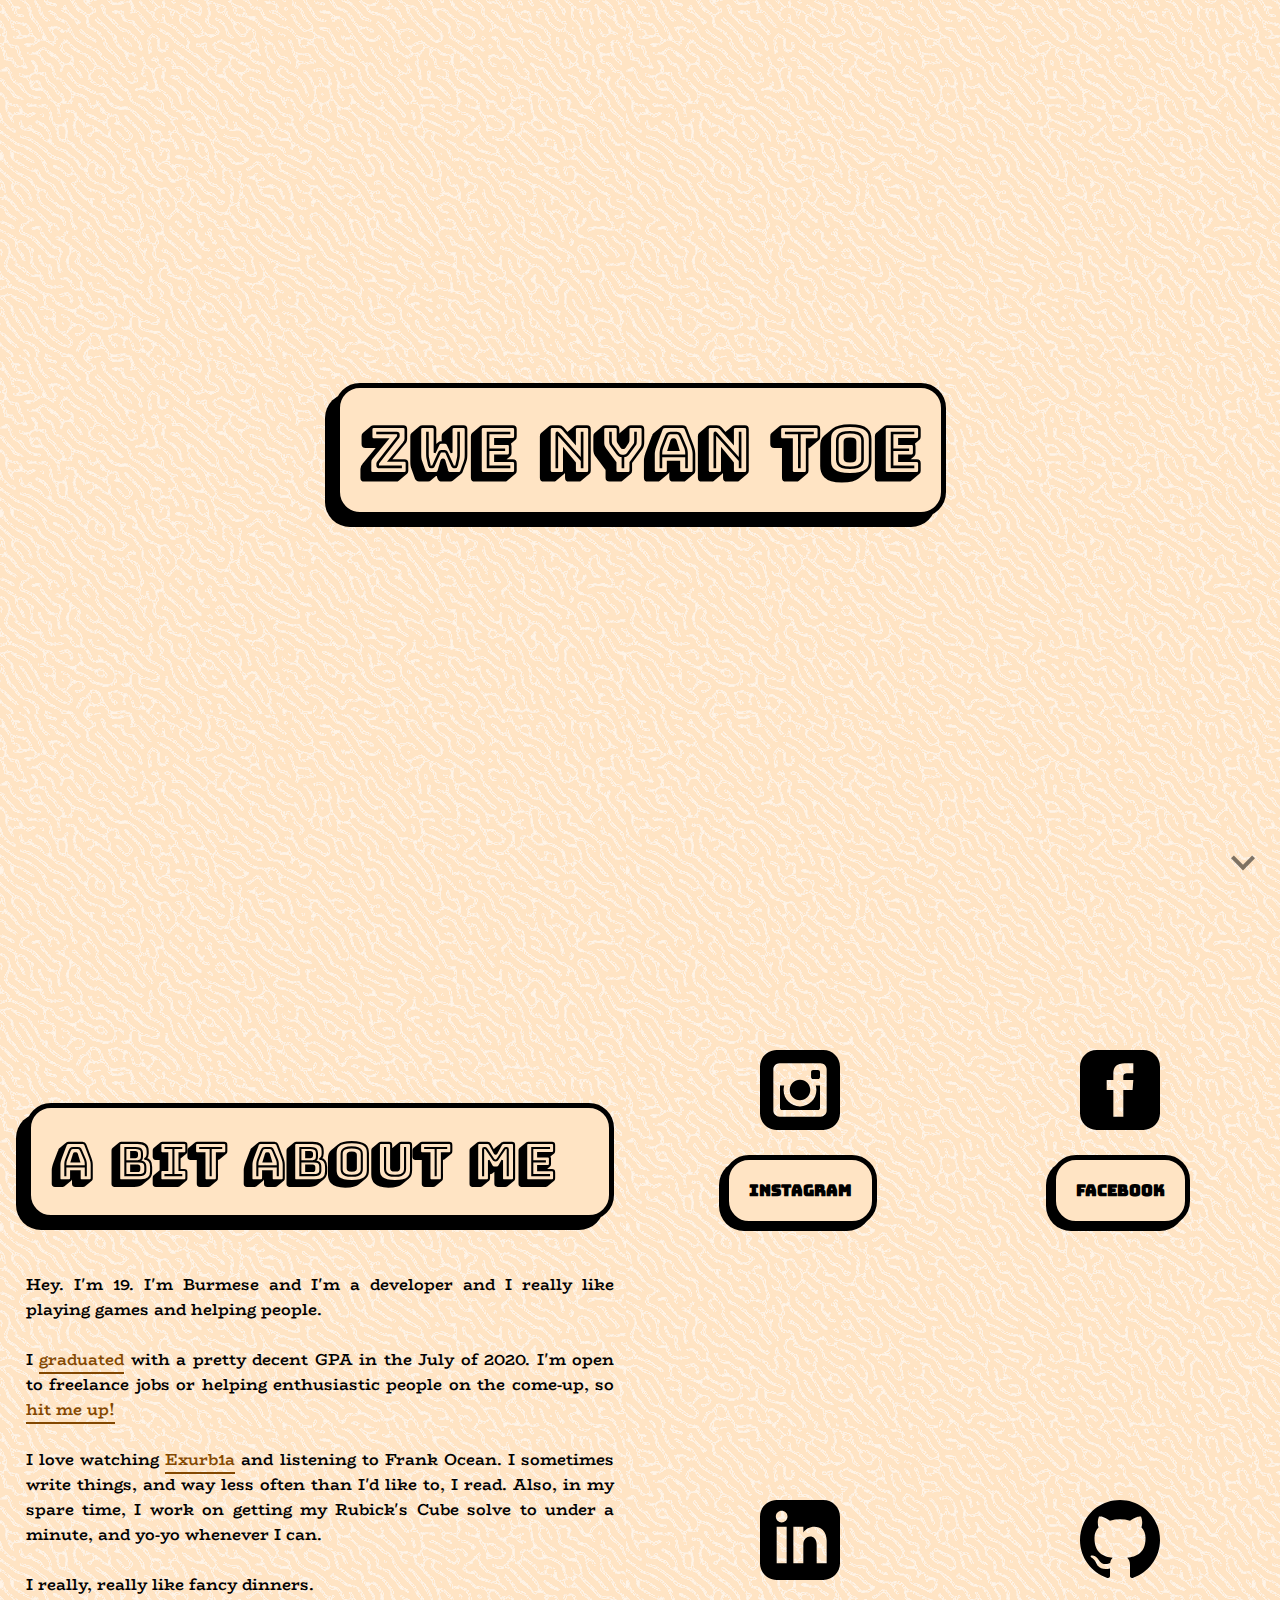
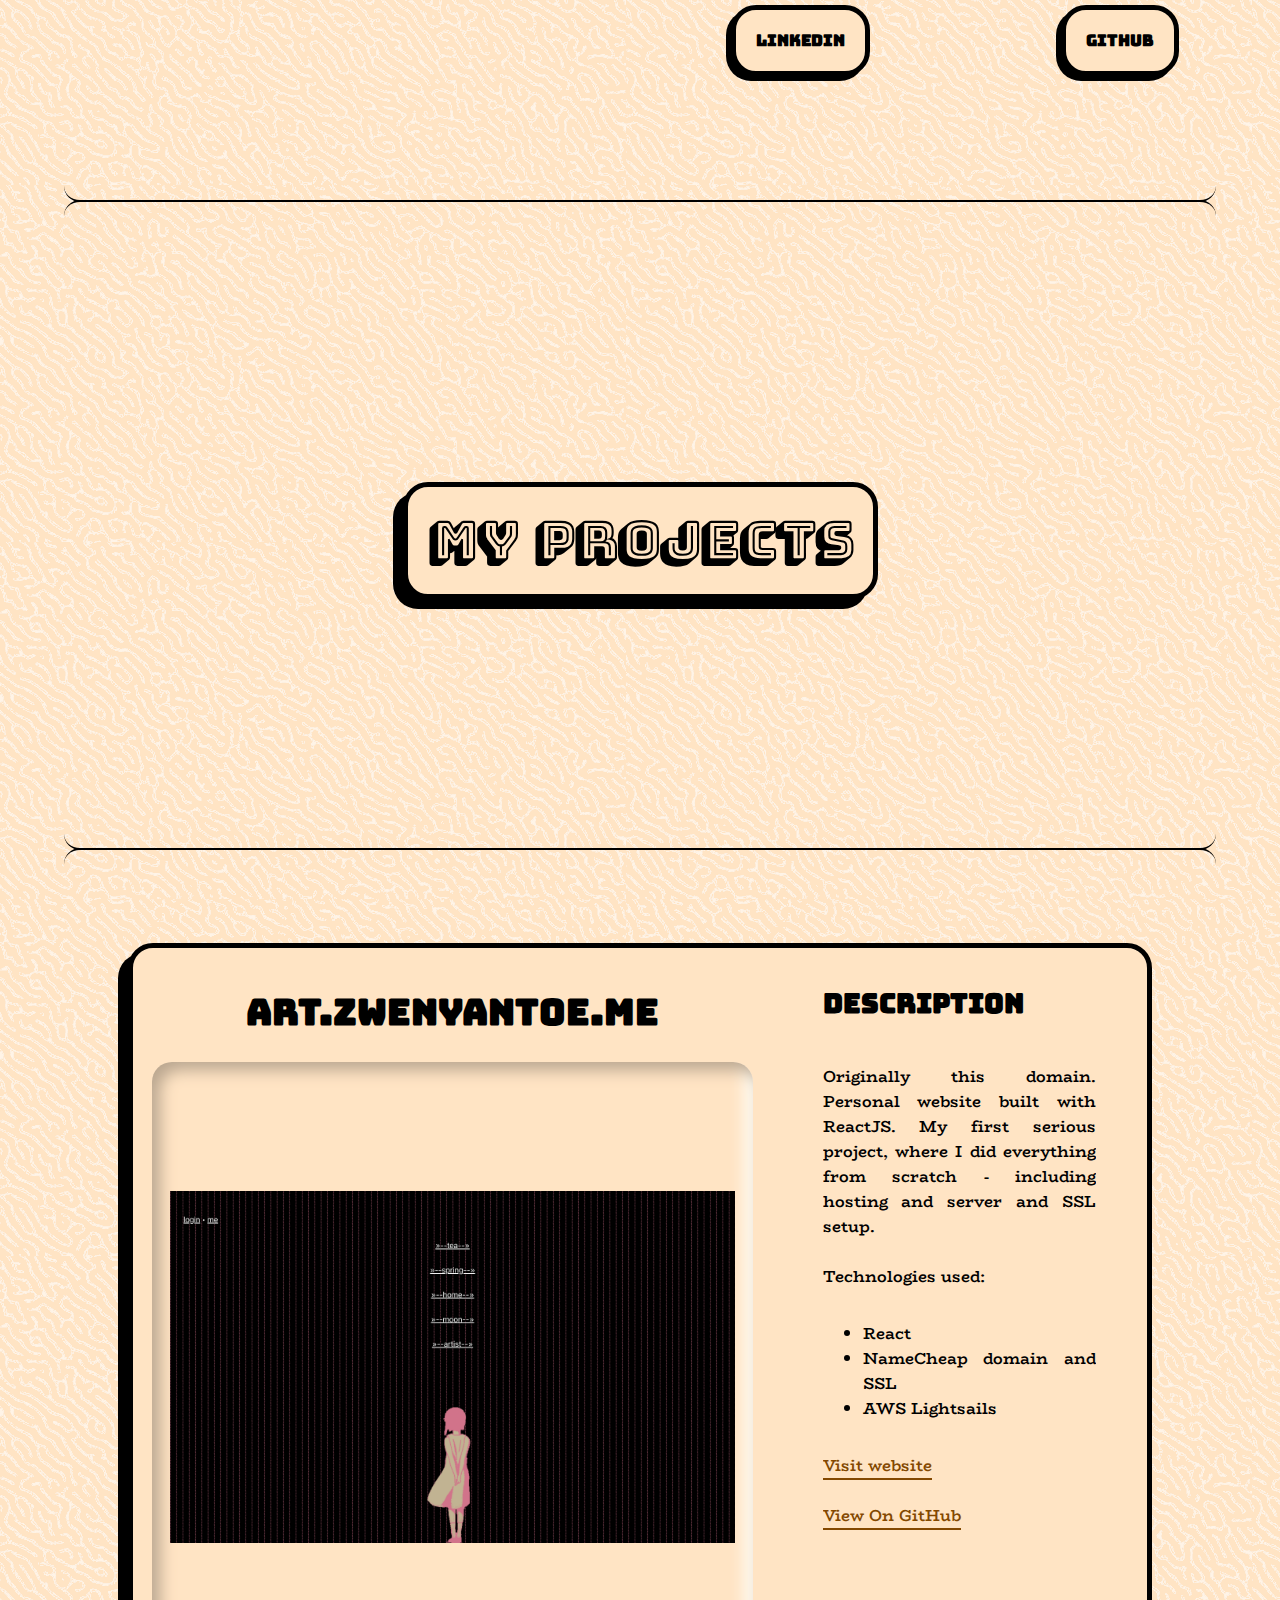
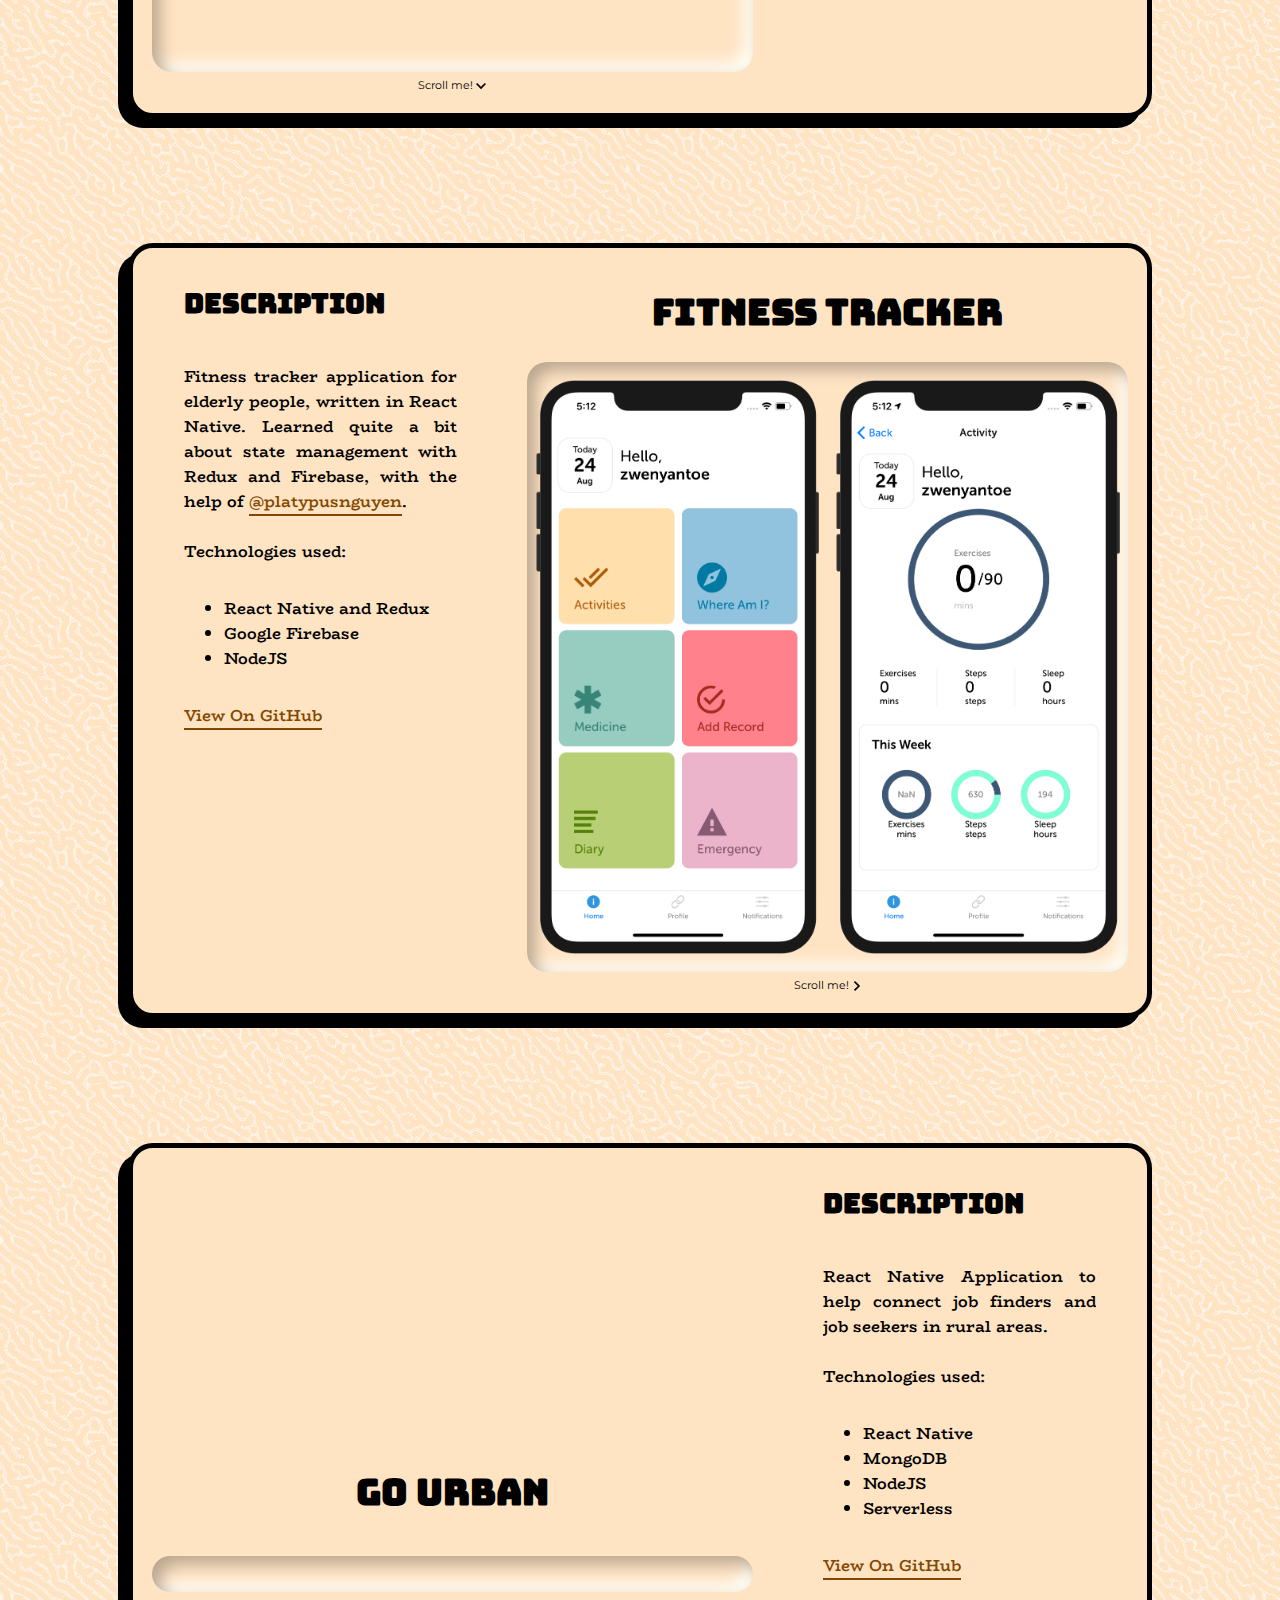
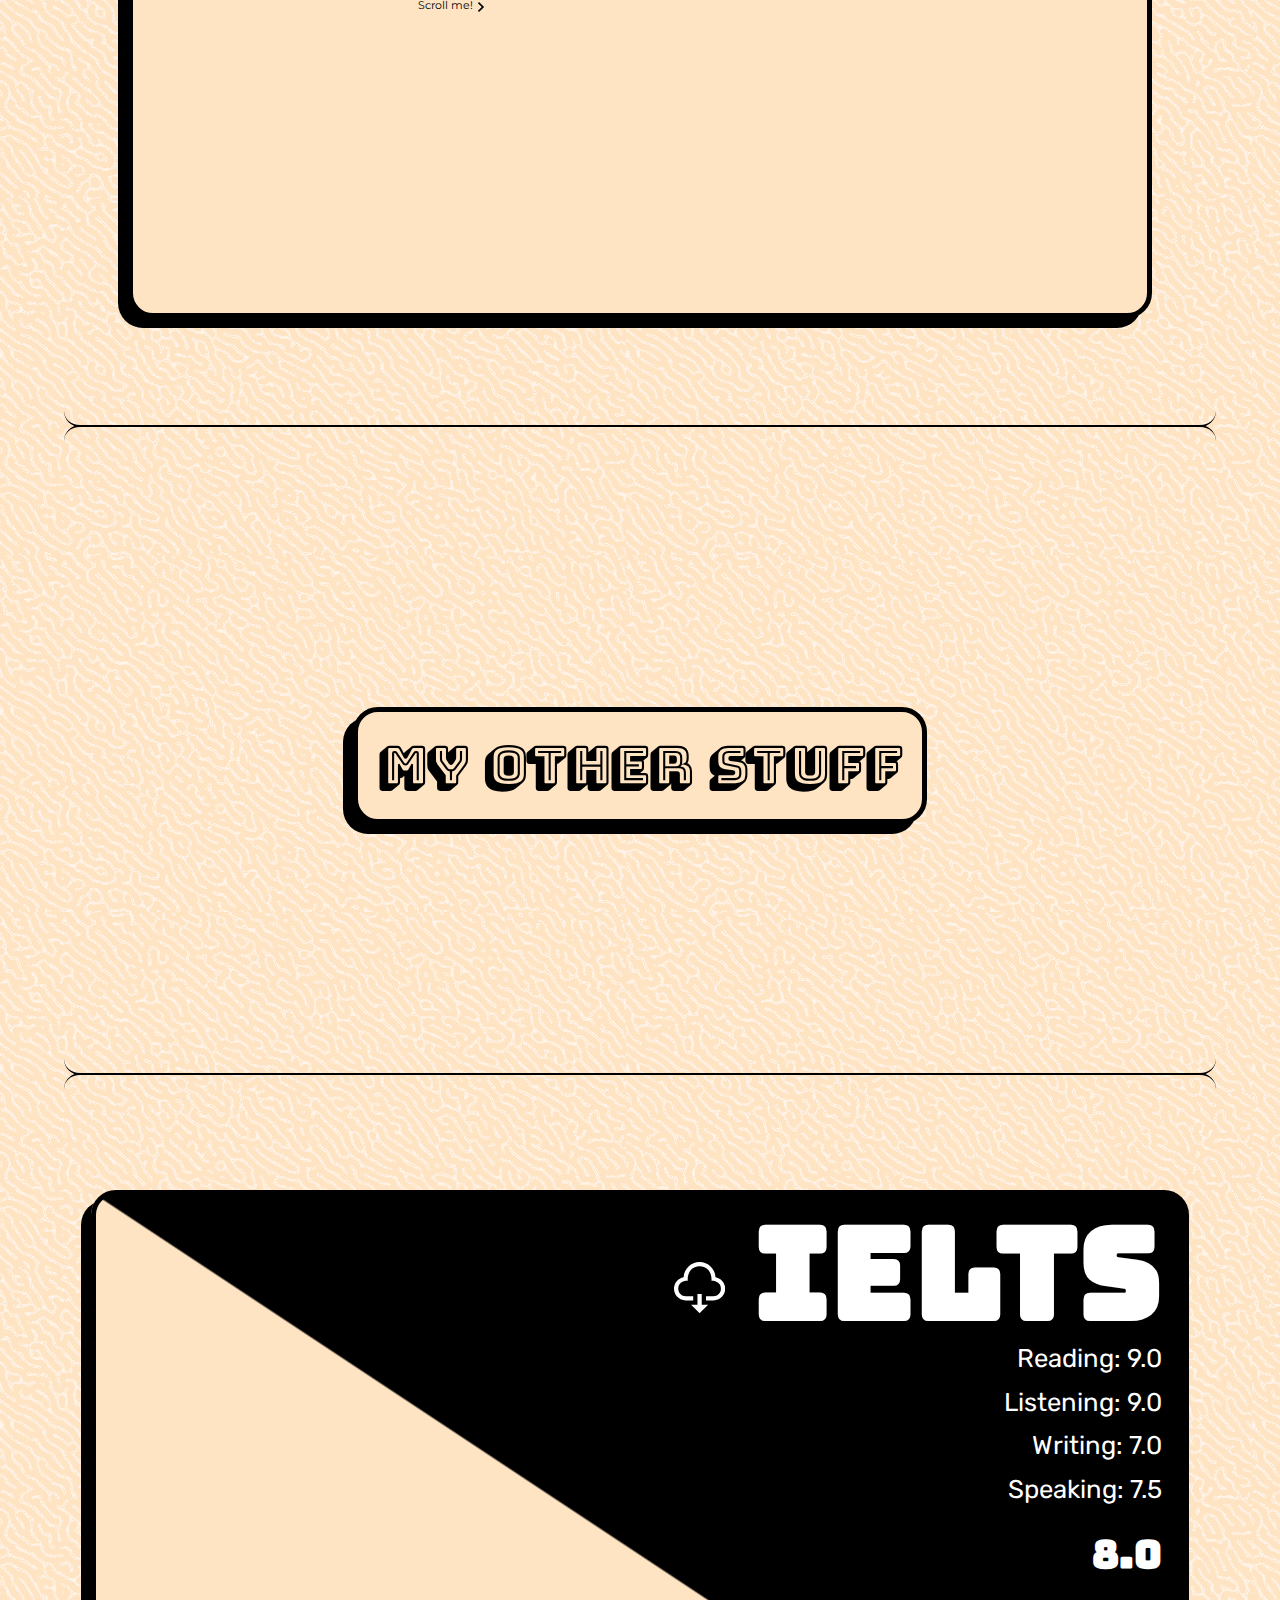
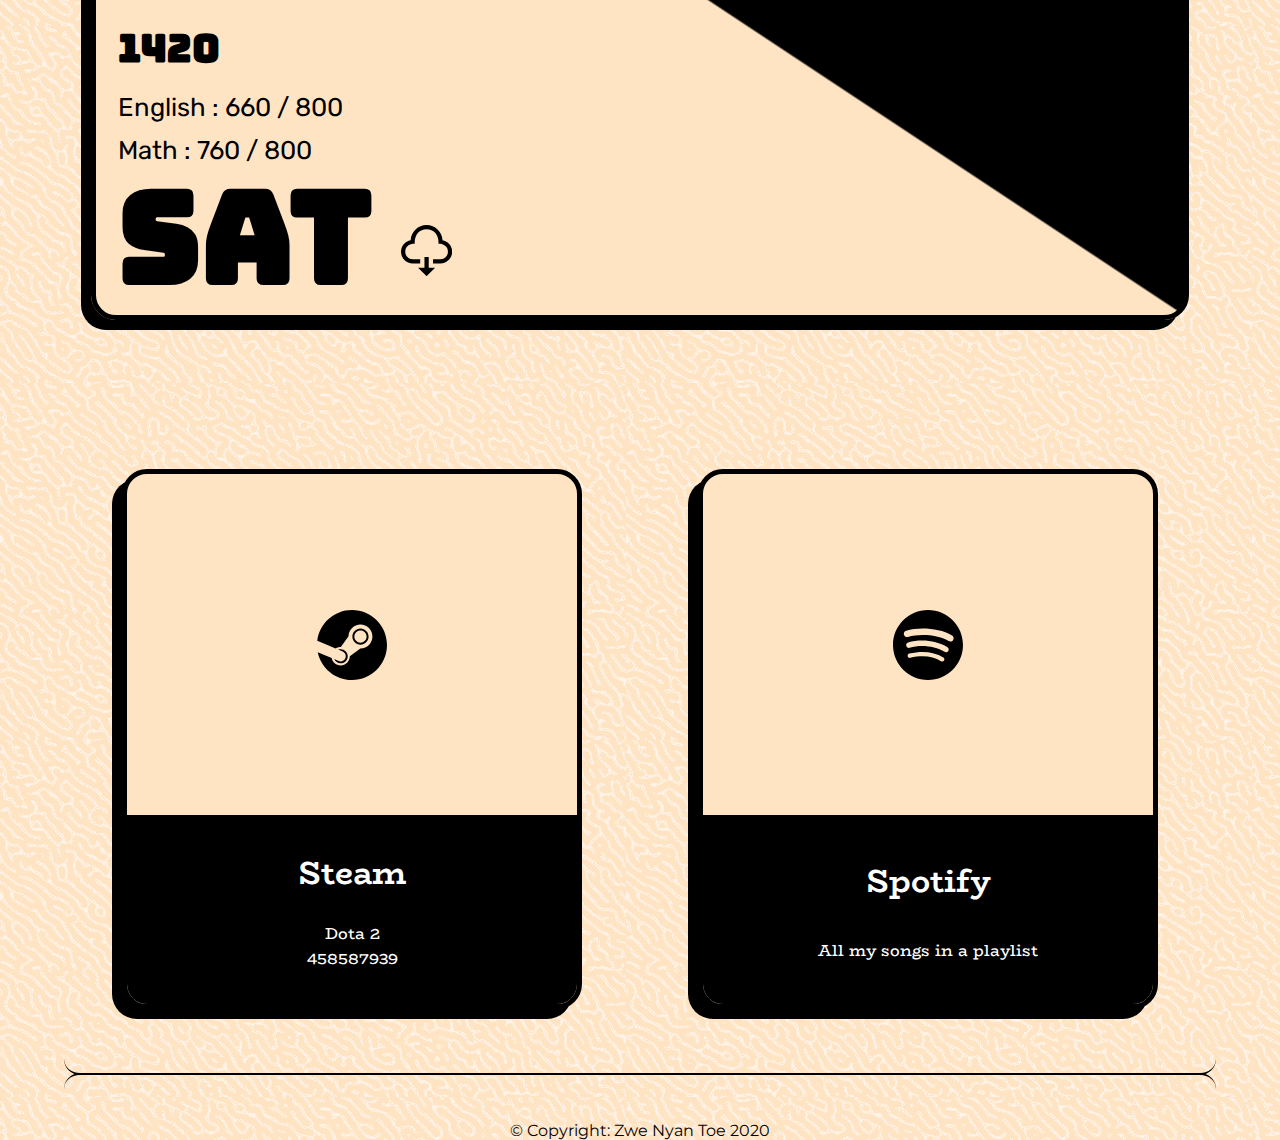
==== commit 94ad8027: "Removed wonky bottom" ====
--- a/index.html
+++ b/index.html
@@ -362,8 +362,6 @@
         <p class="copyright">
             © Copyright: Zwe Nyan Toe 2020
         </p>
-        <div class="spacer">
-        </div>
     </div>
     <!---SEO Links-->
     <script type="application/ld+json">
--- a/index.css
+++ b/index.css
@@ -1 +1 @@
-body,html{scroll-behavior:smooth;margin:0;height:100%;background:url(images/static/pattern.png) repeat;background-color:bisque}.parent{height:100%}.container{height:100%;display:flex;flex:1;justify-content:center;align-items:center}.mobile-only{display:none}hr.divider{margin:0 5%;overflow:visible;height:30px;border-style:solid;border-color:#000;border-width:2px 0 0;border-radius:20px}.spacer{height:5vh}hr.divider:before{display:block;content:"";height:30px;margin-top:-32px;border-style:solid;border-color:#000;border-width:0 0 2px;border-radius:20px}.second-container{height:100%;display:flex}.column-row,.vertical{flex-direction:column}.text{height:100%;display:flex;flex-direction:column;justify-content:center;flex:1;overflow:auto}.text>*{font-weight:600;font-size:1rem;text-align:justify;font-family:BioRhyme;margin:4%}a{color:unset;text-decoration:unset}.right-project a,.text a{color:#834800;border-bottom:2px solid #834800}.links{height:100%;flex:1;display:flex;flex-direction:column}.text-container{background-color:bisque;transition:color .5s;padding:20px;border:solid 5px;border-radius:25px;box-shadow:-10px 10px 0}.link-container{box-shadow:-5px 5px 0}.link svg{margin:25px;width:25%;height:auto}.link-row{flex:1;display:flex}.link{flex:1;display:flex;justify-content:center;align-items:center;flex-direction:column;transition:.1s ease}.link:hover{background-color:#000;cursor:pointer;color:#fff;fill:#fff}.link:hover .link-container{background-color:#000}.last-container a:hover>.desc-text{background-color:#fff;color:#000}.last-container a:hover{fill:#fff;background-color:#000}.scroll:hover{opacity:100%;cursor:pointer}.text-container>h1{margin:0;font-size:5vmax;font-weight:700;font-family:'Bungee Shade',sans-serif}.text-container>h2{margin:0;font-size:4vmax;font-weight:700;font-family:'Bungee Shade',sans-serif}.text-container>p{margin:0;font-weight:700;font-family:Bungee,sans-serif}.project-container{background-color:bisque;display:flex;height:85%;flex:1;border:solid 5px;margin:0 10%;border-radius:25px;box-shadow:-10px 10px 0}.left-project{position:relative;display:flex;justify-content:center;flex-direction:column;flex:.7;padding:2% 0}.left-project>h3{flex:.1;font-family:Bungee;margin:20px;text-align:center;font-size:4vmin}.third{height:40vh;margin:5% 10% 10% 10%}.img-holder{position:relative;margin:1% 3%;display:flex;border-radius:20px;border-style:none;background:bisque;overflow:scroll;box-shadow:inset 8px 8px 16px #baa68f,inset -8px -8px 16px #fffff9}.image-general{flex:0 0 100%;height:auto;margin:0 3%;object-fit:contain}.copyright{font-family:Montserrat,sans-serif;text-align:center;margin-bottom:5vh}.scroll-advisory p{text-align:center;margin:unset;font-size:70%;font-family:Montserrat,sans-serif}.ss{max-width:100%;margin-bottom:5%}.st{max-width:50%;margin:3% 0}.small-arrow{vertical-align:middle}.pointing-right{transform:rotate(-90deg)}.ss:last-child{margin-bottom:0}.download{height:4vmax;width:auto;vertical-align:middle}.white{fill:#fff}.final-info{transition:.5s;background-color:bisque;display:flex;flex:1;border:solid 5px;margin:0 5%;overflow:hidden;border-radius:25px;box-shadow:-10px 10px 0}.logo-svg{width:70px;height:auto}.rectangle-container{height:80vh;width:85vw;border:solid 5px;border-radius:25px;box-shadow:-10px 10px 0;position:relative;overflow:hidden;background:linear-gradient(to top right,bisque calc(50% - 1px),#000 calc(50%+1px))}.desc-text{display:flex;flex-direction:column;align-items:center;padding:2%;color:#fff;font-family:BioRhyme;flex:.5;justify-content:space-evenly;background-color:#000;text-align:center}.desc-text h1,.desc-text p{margin:unset}.ielts{color:#fff;top:2%;right:2%;text-align:right}.rectangle-container>*{position:absolute}.sat{bottom:2%;left:2%}.rectangle-container h3{margin:unset;font-family:Bungee;font-size:10vmax;line-height:100%}.rectangle-container h4{font-family:Bungee;margin:5% 0;font-size:3vmax;line-height:100%}.rectangle-container p{margin:unset;line-height:170%;font-size:2vmax;font-family:Rubik}.right-project{flex:.3;display:flex;flex-direction:column;justify-content:flex-start;overflow:scroll;margin:1% 5%}.last-container{padding:5%;height:60%;display:flex;flex:1;justify-content:center}.right-project .title{font-size:3vmin;font-weight:700;font-family:Bungee,sans-serif}.right-project>p,.right-project>ul>li{font-weight:600;font-size:1rem;font-family:BioRhyme;text-align:justify}.scroll{position:absolute;bottom:25px;right:25px;opacity:50%;transition:.5s}@media only screen and (max-width:768px){.img-holder,.row-column{flex-direction:column}.img-holder{height:40vh}.column-row{flex-direction:row}.reverse{flex-direction:row-reverse}.text{justify-content:unset;min-height:80vh}.row-reverse{flex-direction:column-reverse}.resize,.second-container{height:unset}.pointing-right{transform:unset}.mobile-only{display:unset}.st:first-child{margin-top:0}.project-container,.text-container{margin:10% 5%}.desc-text{flex:1.5}.ss,.st{flex:0 0 100%}.last-container{height:80%}.ielts h4,.sat h4{font-size:5vmax}.ielts p,.sat p{font-size:3vmax}.final-info{margin:0 0 10% 0}.st{max-width:100%;height:100%;width:auto;margin-bottom:5%}.st:last-child{margin-bottom:0}}+body,html{scroll-behavior:smooth;margin:0;height:100%;background:url(images/static/pattern.png) repeat;background-color:bisque}.parent{height:100%}.container{height:100%;display:flex;flex:1;justify-content:center;align-items:center}.mobile-only{display:none}hr.divider{margin:0 5%;overflow:visible;height:30px;border-style:solid;border-color:#000;border-width:2px 0 0;border-radius:20px}.spacer{height:5vh}hr.divider:before{display:block;content:"";height:30px;margin-top:-32px;border-style:solid;border-color:#000;border-width:0 0 2px;border-radius:20px}.second-container{height:100%;display:flex}.column-row,.vertical{flex-direction:column}.text{height:100%;display:flex;flex-direction:column;justify-content:center;flex:1;overflow:auto}.text>*{font-weight:600;font-size:1rem;text-align:justify;font-family:BioRhyme;margin:4%}a{color:unset;text-decoration:unset}.right-project a,.text a{color:#834800;border-bottom:2px solid #834800}.links{height:100%;flex:1;display:flex;flex-direction:column}.text-container{background-color:bisque;transition:color .5s;padding:20px;border:solid 5px;border-radius:25px;box-shadow:-10px 10px 0}.link-container{box-shadow:-5px 5px 0}.link svg{margin:25px;width:25%;height:auto}.link-row{flex:1;display:flex}.link{flex:1;display:flex;justify-content:center;align-items:center;flex-direction:column;transition:.1s ease}.link:hover{background-color:#000;cursor:pointer;color:#fff;fill:#fff}.link:hover .link-container{background-color:#000}.last-container a:hover>.desc-text{background-color:#fff;color:#000}.last-container a:hover{fill:#fff;background-color:#000}.scroll:hover{opacity:100%;cursor:pointer}.text-container>h1{margin:0;font-size:5vmax;font-weight:700;font-family:'Bungee Shade',sans-serif}.text-container>h2{margin:0;font-size:4vmax;font-weight:700;font-family:'Bungee Shade',sans-serif}.text-container>p{margin:0;font-weight:700;font-family:Bungee,sans-serif}.project-container{background-color:bisque;display:flex;height:85%;flex:1;border:solid 5px;margin:0 10%;border-radius:25px;box-shadow:-10px 10px 0}.left-project{position:relative;display:flex;justify-content:center;flex-direction:column;flex:.7;padding:2% 0}.left-project>h3{flex:.1;font-family:Bungee;margin:20px;text-align:center;font-size:4vmin}.third{height:40vh;margin:10%}.img-holder{position:relative;margin:1% 3%;display:flex;border-radius:20px;border-style:none;background:bisque;overflow:scroll;box-shadow:inset 8px 8px 16px #baa68f,inset -8px -8px 16px #fffff9}.image-general{flex:0 0 100%;height:auto;margin:0 3%;object-fit:contain}.copyright{font-family:Montserrat,sans-serif;text-align:center;margin-bottom:5vh}.scroll-advisory p{text-align:center;margin:unset;font-size:70%;font-family:Montserrat,sans-serif}.ss{max-width:100%;margin-bottom:5%}.st{max-width:50%;margin:3% 0}.small-arrow{vertical-align:middle}.pointing-right{transform:rotate(-90deg)}.ss:last-child{margin-bottom:0}.download{height:4vmax;width:auto;vertical-align:middle}.white{fill:#fff}.final-info{transition:.5s;background-color:bisque;display:flex;flex:1;border:solid 5px;margin:0 5%;overflow:hidden;border-radius:25px;box-shadow:-10px 10px 0}.logo-svg{width:70px;height:auto}.rectangle-container{height:80vh;width:85vw;border:solid 5px;border-radius:25px;box-shadow:-10px 10px 0;position:relative;overflow:hidden;background:linear-gradient(to top right,bisque calc(50% - 1px),#000 calc(50% + 1px))}.desc-text{display:flex;flex-direction:column;align-items:center;padding:2%;color:#fff;font-family:BioRhyme;flex:.5;justify-content:space-evenly;background-color:#000;text-align:center}.desc-text h1,.desc-text p{margin:unset}.ielts{color:#fff;top:2%;right:2%;text-align:right}.rectangle-container>*{position:absolute}.sat{bottom:2%;left:2%}.rectangle-container h3{margin:unset;font-family:Bungee;font-size:10vmax;line-height:100%}.rectangle-container h4{font-family:Bungee;margin:5% 0;font-size:3vmax;line-height:100%}.rectangle-container p{margin:unset;line-height:170%;font-size:2vmax;font-family:Rubik}.right-project{flex:.3;display:flex;flex-direction:column;justify-content:flex-start;overflow:scroll;margin:1% 5%}.last-container{padding:5%;height:60%;display:flex;flex:1;justify-content:center}.right-project .title{font-size:3vmin;font-weight:700;font-family:Bungee,sans-serif}.right-project>p,.right-project>ul>li{font-weight:600;font-size:1rem;font-family:BioRhyme;text-align:justify}.scroll{position:absolute;bottom:25px;right:25px;opacity:50%;transition:.5s}@media only screen and (max-width:768px){.img-holder,.row-column{flex-direction:column}.img-holder{height:40vh}.column-row{flex-direction:row}.reverse{flex-direction:row-reverse}.text{justify-content:unset;min-height:80vh}.row-reverse{flex-direction:column-reverse}.resize,.second-container{height:unset}.pointing-right{transform:unset}.mobile-only{display:unset}.st:first-child{margin-top:0}.project-container,.text-container,.text>p{margin:10% 5%}.desc-text{flex:1.5}.ss,.st{flex:0 0 100%}.last-container{height:80%}.ielts h4,.sat h4{font-size:5vmax}.ielts p,.sat p{font-size:3vmax}.final-info,.links{margin:0 0 10% 0}.st{max-width:100%;height:100%;width:auto;margin-bottom:5%}.st:last-child{margin-bottom:0}.third{height:70vh}}